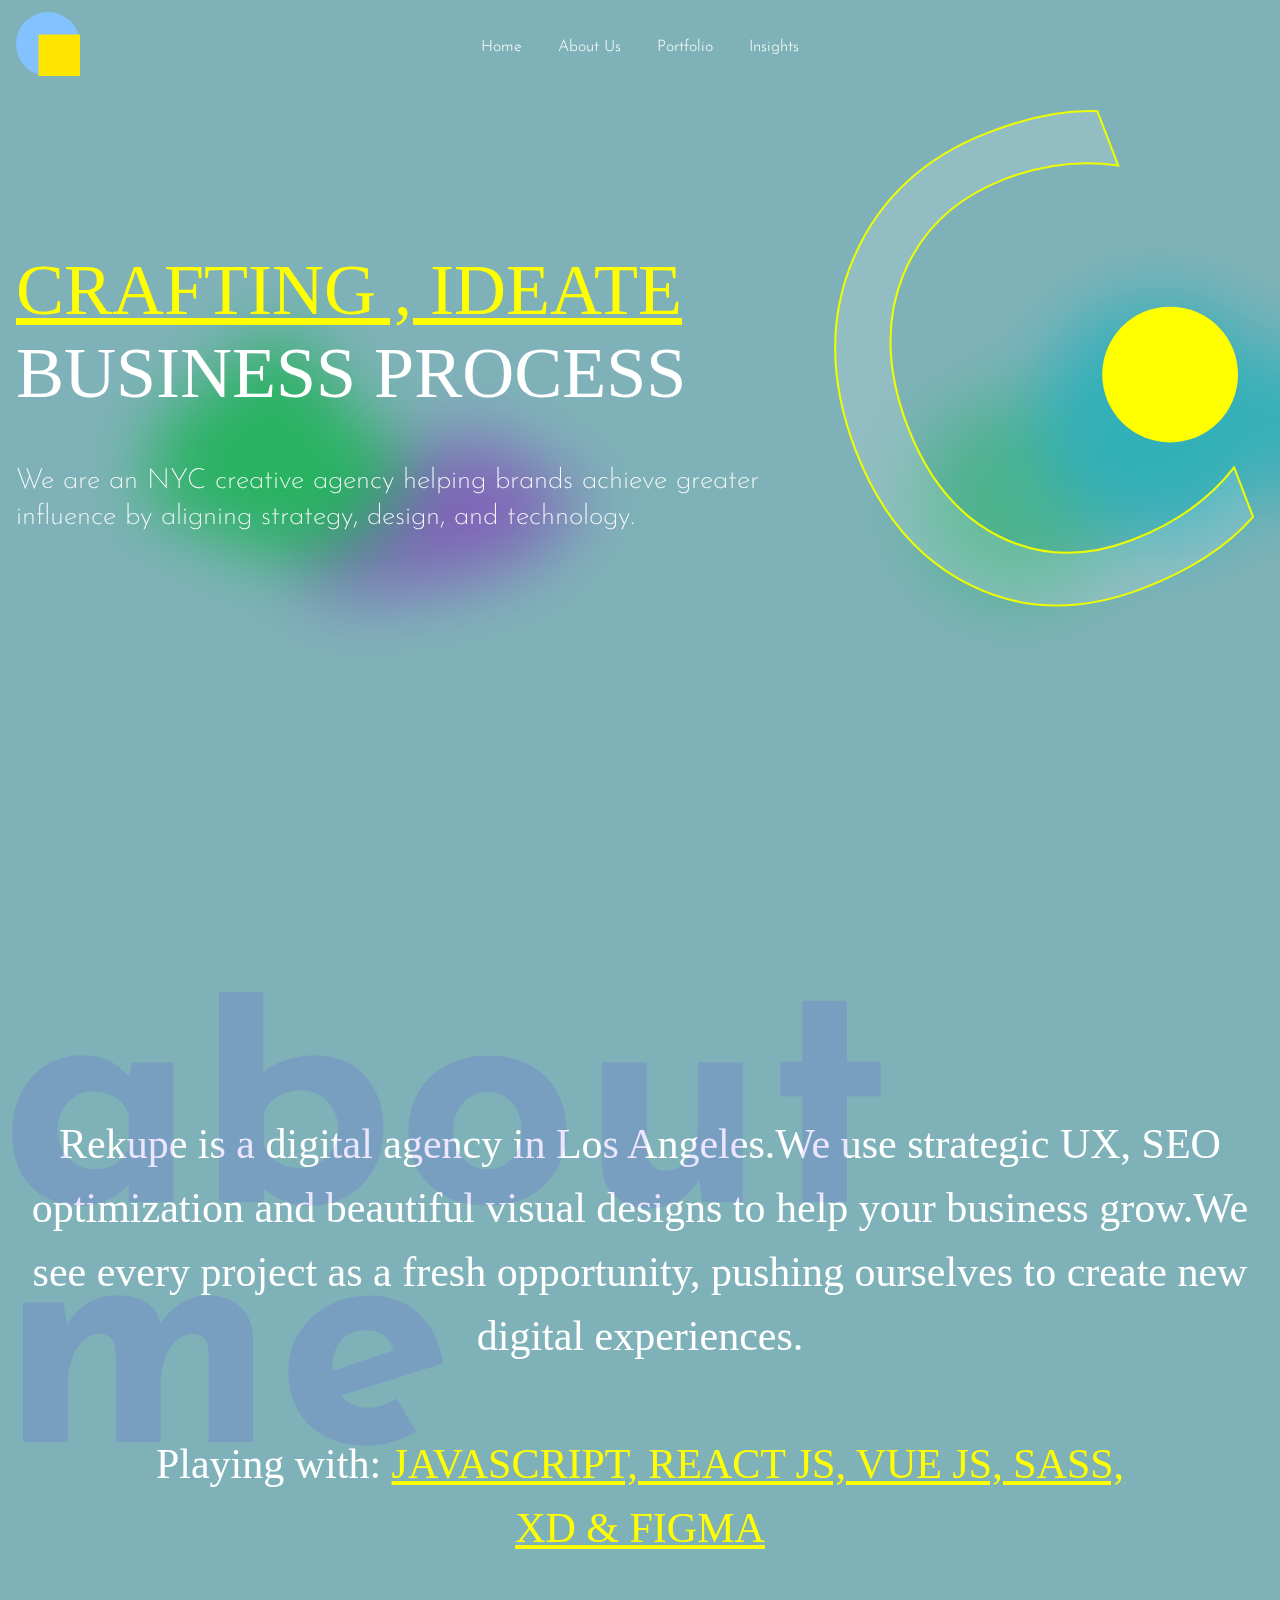
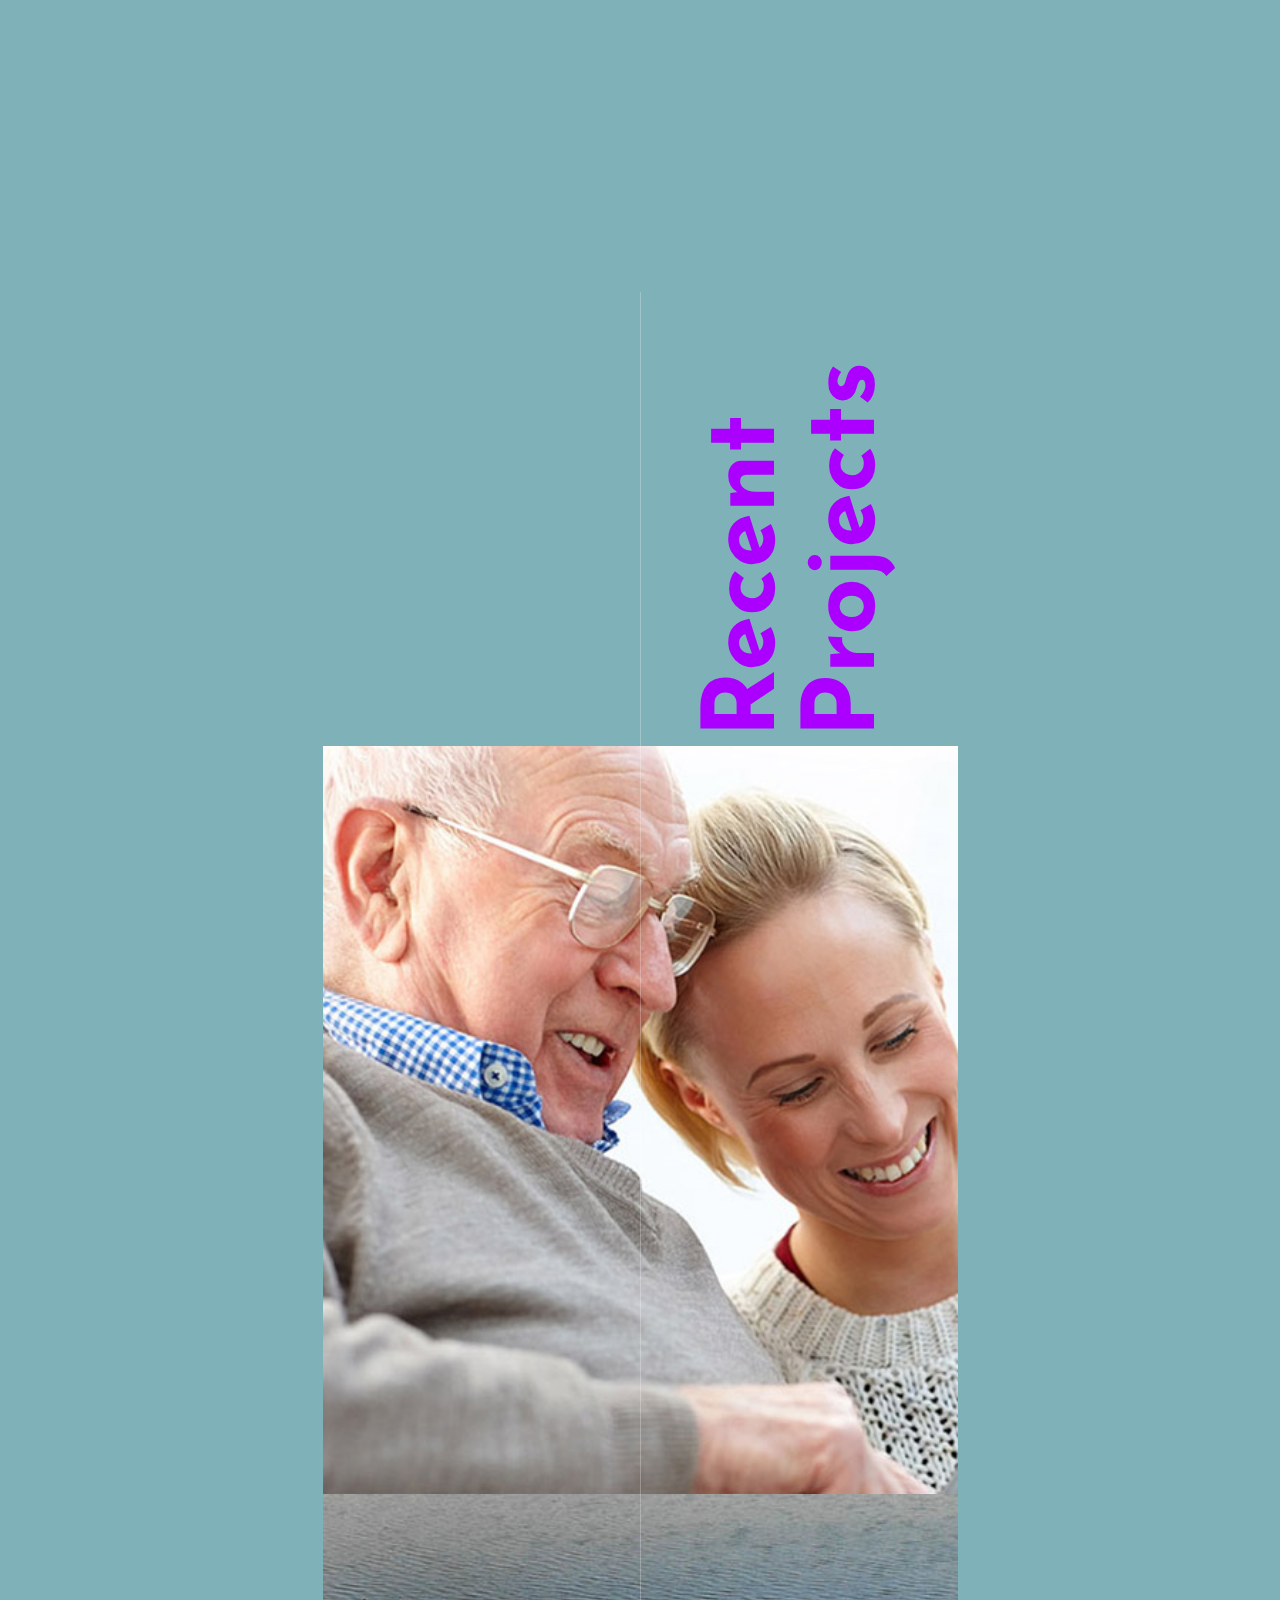
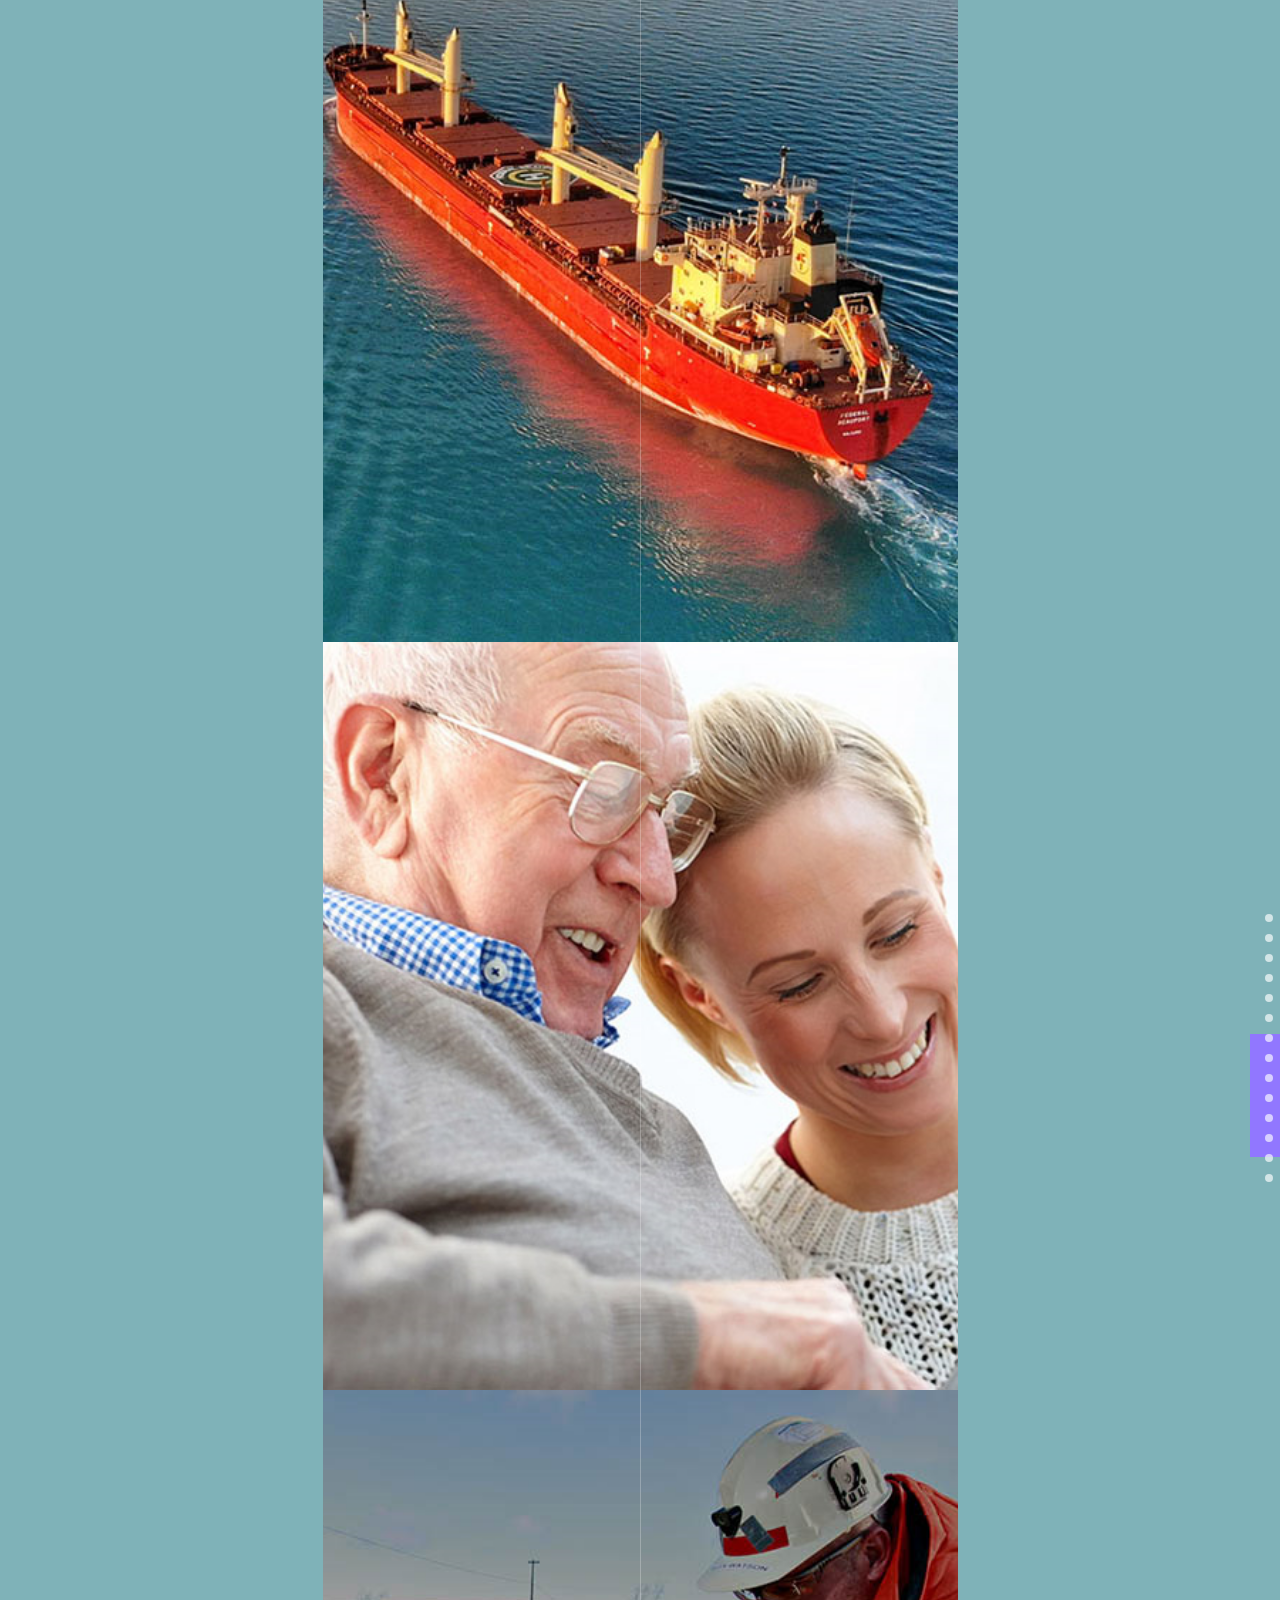
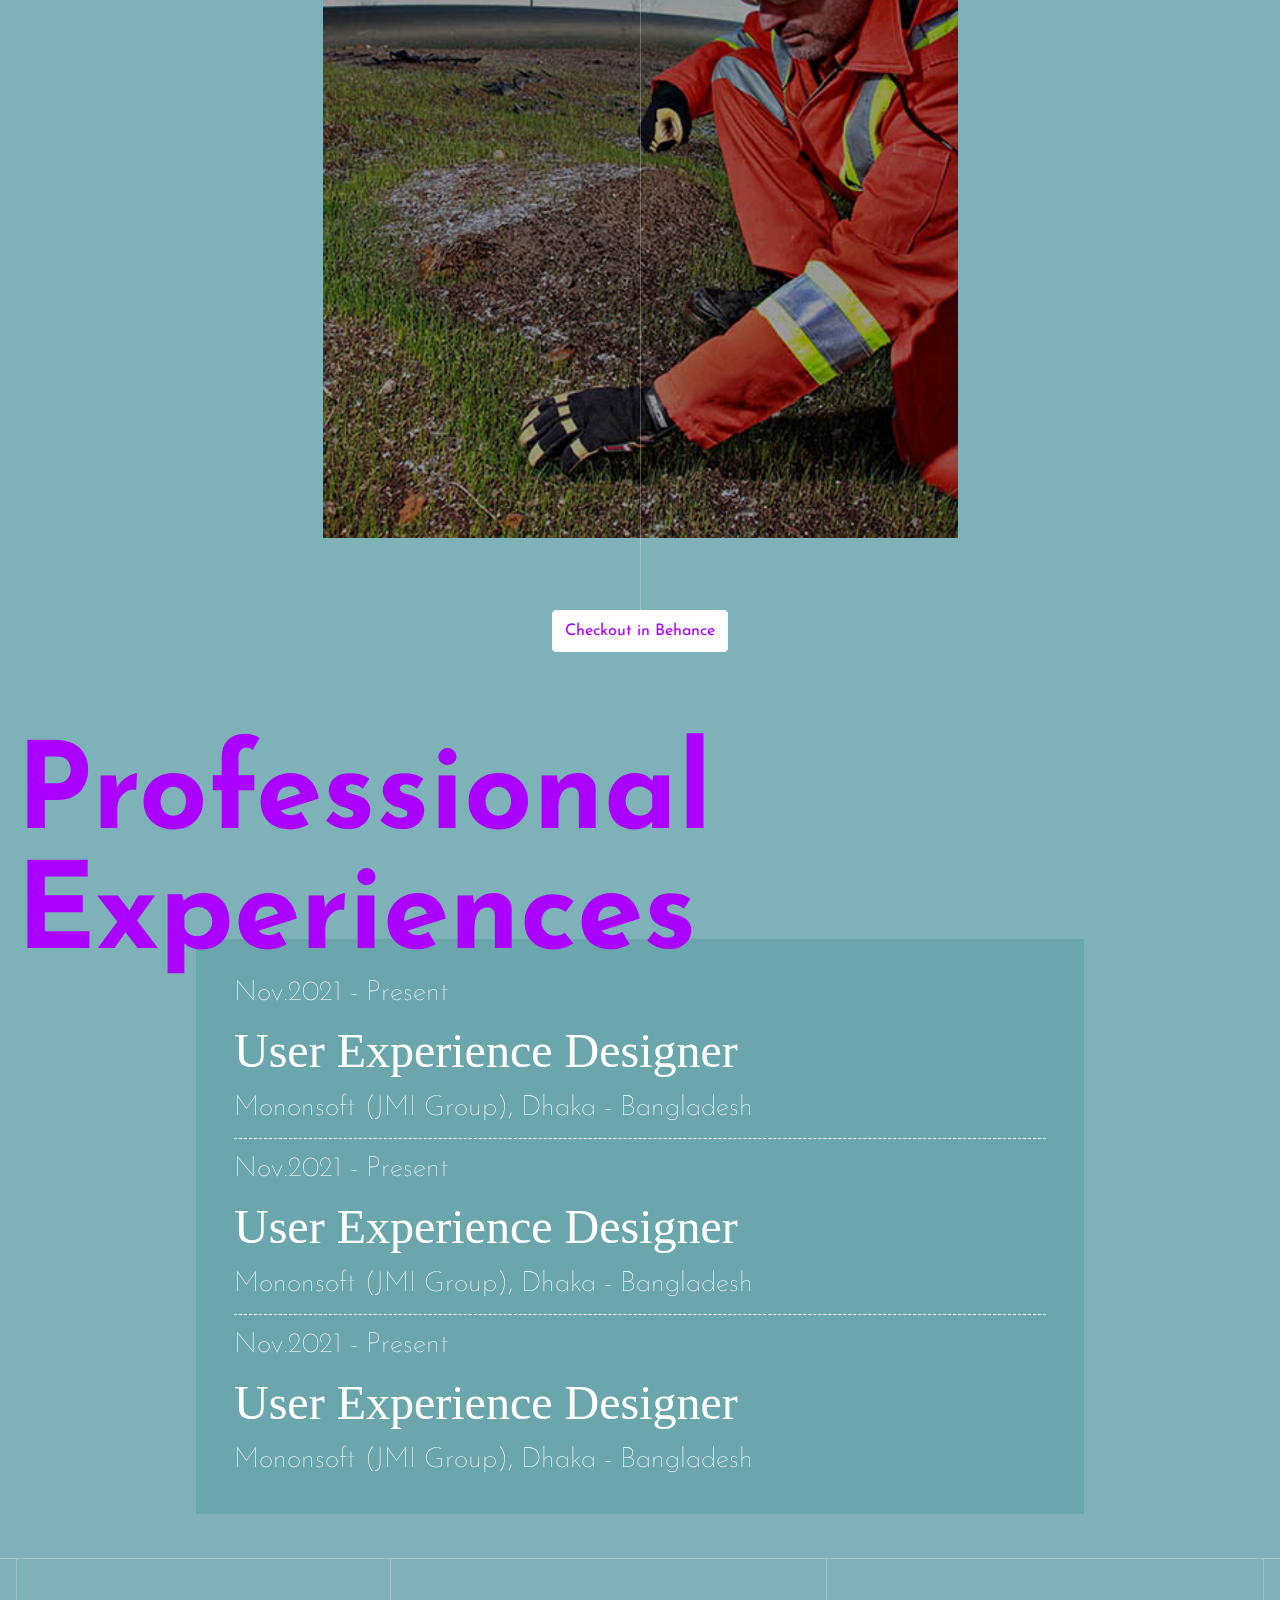
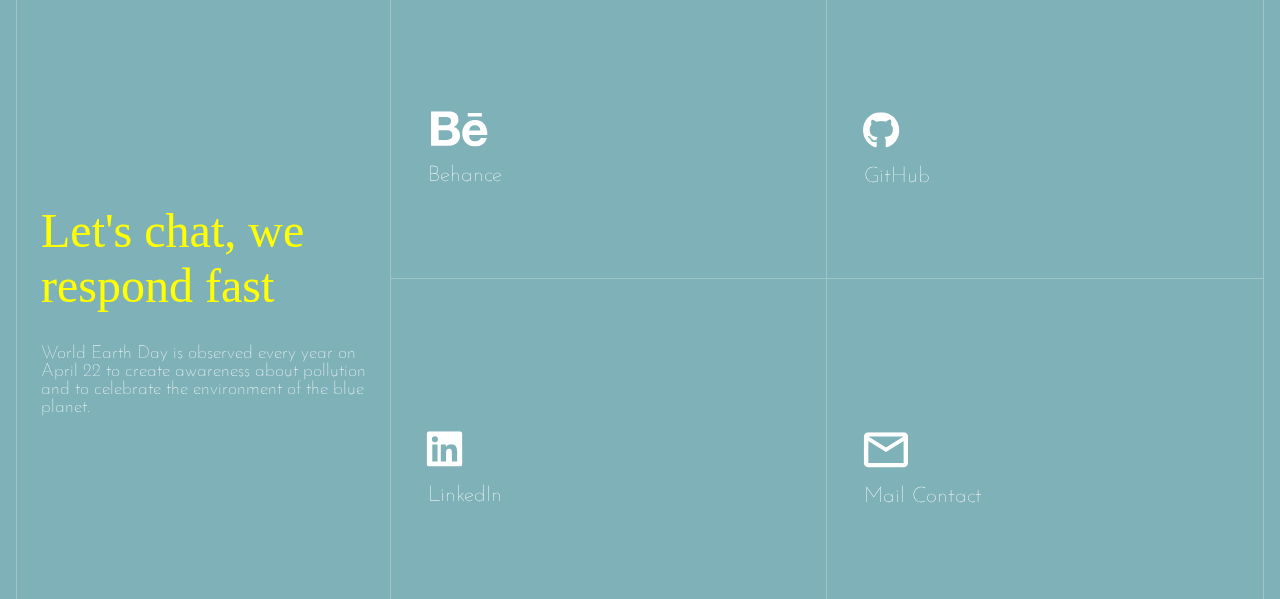
==== new/index.html @ 60dfea8b "rebuild" ====
<!DOCTYPE html>
<html lang="en">
<head>
    <title>I'm arif islam</title>
    <meta charset="utf-8">
    <meta http-equiv="X-UA-Compatible" content="IE=edge">
    <meta name="viewport" content="width=device-width, initial-scale=1, maximum-scale=5">
    <meta name="keywords" content="web design, frontend dev, web development, landing page, ui design, interaction design, sketch, ui/ux design">
    <meta name="description" content="Transforming idea from desing to client side coding for web, Designing user interface for web & mobile platforms...">
    <meta name="author" content="arif">
    <meta name="copyright" content="ariful islam">
    <meta name="robots" content="index, follow">
    <meta name="theme-color" content="#0180FF">
    <link rel="icon" href="images/resources/favicon.png" type="image/x-icon">
    <link rel="stylesheet" type="text/css" href="style.css">
    <meta property="og:image" content="images/resources/arif.webp" />
    <meta property="og:image:secure_url" content="images/resources/arif.webp" />
    <meta property="og:image:type" content="image/webp" />
    <meta property="og:image:width" content="420" />
    <meta property="og:image:height" content="280" />
    <meta property="og:image:alt" content="I'm Arif" />
</head>

<body onscroll="bluredObjects()">
    <main id="wrapper">
        <!-- Main navigation -->
        <nav class="main_nav">
            <div class="container">
                <div class="row_100">
                    <div class="col-20">
                        <div class="logo">
                            <svg xmlns="http://www.w3.org/2000/svg" height="64" viewBox="0 0 71 71">
                                <g id="Group_1" data-name="Group 1" transform="translate(-119 -50)">
                                  <circle id="Ellipse_2" data-name="Ellipse 2" cx="35.5" cy="35.5" r="35.5" transform="translate(119 50)" fill="#84c1ff"/>
                                  <rect id="Rectangle_2" data-name="Rectangle 2" width="46" height="46" transform="translate(144 75)" fill="#ffe600"/>
                                </g>
                            </svg>                              
                        </div>
                    </div>
                    <div class="col-60">
                        <ul class="nav_items">
                            <li><a href="#">Home</a></li>
                            <li><a href="#">About Us</a></li>
                            <li><a href="#">Portfolio</a></li>
                            <li><a href="#">Insights</a></li>
                        </ul>
                    </div>
                    <div class="col-20"></div>
                </div>
            </div>
        </nav>






        <!-- Main index header -->
        <header class="header" id="myHeader">
            <div class="container">
                <div class="row_100">
                    <div class="col-60">
                        <div class="header-content">
                            <div>
                                <h1 class="heading_text"> <span>Crafting , Ideate</span> Business Process</h1>
                                <p class="subheading_text">We are an NYC creative agency helping brands achieve greater influence by aligning strategy, design, and technology.</p>
                            </div>
                        </div>
                    </div>
                    <div class="col-40">
                        <svg xmlns="http://www.w3.org/2000/svg" width="100%" viewBox="0 0 731.701 844.434">
                            <g id="Group_6" data-name="Group 6" transform="translate(-1062.671 -117.348)">
                              <path id="Path_1" data-name="Path 1" d="M554.889-46.9Q479.254-6.938,366.515-6.938q-145.562,0-233.089-93.711T45.9-346.582q0-163.638,98.468-264.485T394.105-711.914q97.041,0,160.784,28.066V-598.7q-73.257-40.91-161.735-40.91-117.5,0-190.515,78.489T129.62-351.339q0,124.631,68.262,198.6t179.1,73.97q102.75,0,177.909-45.666Z" transform="translate(1276.886 982.769) rotate(-21)" fill="rgba(255,255,255,0.15)" stroke="#ef0" stroke-width="3"/>
                              <circle id="Ellipse_1" data-name="Ellipse 1" cx="99.5" cy="99.5" r="99.5" transform="translate(1557 432)" fill="#ff0"/>
                            </g>
                        </svg>                          
                    </div>
                </div>
            </div>             
        </header>






        <!-- About section -->
        <section class="about" id="aboutMe">
            <div class="container">
                <h1 class="about_heading">about <br> me</h1>
                <p class="about_me_typo">
                    Rekupe is a digital agency in Los Angeles.We use strategic UX, SEO optimization and beautiful visual designs to help your business grow.We see every project as a fresh opportunity, pushing ourselves to create new digital experiences. <br> <br>
                    <span>Playing with: <u>JAVASCRIPT, REACT JS, VUE JS, SASS, <br> XD &  FIGMA</u></span>
                </p>                
            </div>
        </section>






        <!-- Projects listing -->
        <section class="projects">
            <div class="container">
                <div class="projects_collage">
                    <div class="col-left">
                        <h1 class="project_title">Recent <br> Projects</h1>
                        <div class="item">
                            <a href="#">
                                <div class="cover">
                                    <h2>Lifeboats at New ocean</h2>
                                </div>
                                <img src="images/1.png" alt="#">
                            </a>
                        </div>
                        <div class="item">
                            <a href="#">
                                <div class="cover">
                                    <h2>Lifeboats at New ocean</h2>
                                </div>                                
                                <img src="images/2.png" alt="#">
                            </a>
                        </div>
                    </div>
                    <div class="col-right">
                        <div class="item">
                            <a href="#">
                                <div class="cover">
                                    <h2>Lifeboats at New ocean</h2>
                                </div>                                
                                <img src="images/1.png" alt="#">
                            </a>
                        </div>
                        <div class="item">
                            <a href="#">
                                <div class="cover">
                                    <h2>Lifeboats at New ocean</h2>
                                </div>                                
                                <img src="images/3.png" alt="#">
                            </a>
                        </div>                                                            
                    </div>

                    <!-- abstractions -->
                    <svg class="abstractions" xmlns="http://www.w3.org/2000/svg" xmlns:xlink="http://www.w3.org/1999/xlink" width="207" height="378" viewBox="0 0 207 378">
                        <defs>
                          <clipPath id="clip-path">
                            <rect width="171" height="274" fill="none"/>
                          </clipPath>
                        </defs>
                        <g id="Group_2" data-name="Group 2" transform="translate(-1551 -2468)">
                          <rect id="Rectangle_5" data-name="Rectangle 5" width="207" height="123" transform="translate(1551 2692)" fill="#9177ff"/>
                          <g id="Repeat_Grid_1" data-name="Repeat Grid 1" transform="translate(1566 2572)" opacity="0.65" clip-path="url(#clip-path)">
                            <g transform="translate(-112 -2288)">
                              <circle id="Ellipse_5" data-name="Ellipse 5" cx="4" cy="4" r="4" transform="translate(112 2288)" fill="#fff"/>
                            </g>
                            <g transform="translate(-92 -2288)">
                              <circle id="Ellipse_5-2" data-name="Ellipse 5" cx="4" cy="4" r="4" transform="translate(112 2288)" fill="#fff"/>
                            </g>
                            <g transform="translate(-72 -2288)">
                              <circle id="Ellipse_5-3" data-name="Ellipse 5" cx="4" cy="4" r="4" transform="translate(112 2288)" fill="#fff"/>
                            </g>
                            <g transform="translate(-52 -2288)">
                              <circle id="Ellipse_5-4" data-name="Ellipse 5" cx="4" cy="4" r="4" transform="translate(112 2288)" fill="#fff"/>
                            </g>
                            <g transform="translate(-32 -2288)">
                              <circle id="Ellipse_5-5" data-name="Ellipse 5" cx="4" cy="4" r="4" transform="translate(112 2288)" fill="#fff"/>
                            </g>
                            <g transform="translate(-12 -2288)">
                              <circle id="Ellipse_5-6" data-name="Ellipse 5" cx="4" cy="4" r="4" transform="translate(112 2288)" fill="#fff"/>
                            </g>
                            <g transform="translate(8 -2288)">
                              <circle id="Ellipse_5-7" data-name="Ellipse 5" cx="4" cy="4" r="4" transform="translate(112 2288)" fill="#fff"/>
                            </g>
                            <g transform="translate(28 -2288)">
                              <circle id="Ellipse_5-8" data-name="Ellipse 5" cx="4" cy="4" r="4" transform="translate(112 2288)" fill="#fff"/>
                            </g>
                            <g transform="translate(48 -2288)">
                              <circle id="Ellipse_5-9" data-name="Ellipse 5" cx="4" cy="4" r="4" transform="translate(112 2288)" fill="#fff"/>
                            </g>
                            <g transform="translate(-112 -2268)">
                              <circle id="Ellipse_5-10" data-name="Ellipse 5" cx="4" cy="4" r="4" transform="translate(112 2288)" fill="#fff"/>
                            </g>
                            <g transform="translate(-92 -2268)">
                              <circle id="Ellipse_5-11" data-name="Ellipse 5" cx="4" cy="4" r="4" transform="translate(112 2288)" fill="#fff"/>
                            </g>
                            <g transform="translate(-72 -2268)">
                              <circle id="Ellipse_5-12" data-name="Ellipse 5" cx="4" cy="4" r="4" transform="translate(112 2288)" fill="#fff"/>
                            </g>
                            <g transform="translate(-52 -2268)">
                              <circle id="Ellipse_5-13" data-name="Ellipse 5" cx="4" cy="4" r="4" transform="translate(112 2288)" fill="#fff"/>
                            </g>
                            <g transform="translate(-32 -2268)">
                              <circle id="Ellipse_5-14" data-name="Ellipse 5" cx="4" cy="4" r="4" transform="translate(112 2288)" fill="#fff"/>
                            </g>
                            <g transform="translate(-12 -2268)">
                              <circle id="Ellipse_5-15" data-name="Ellipse 5" cx="4" cy="4" r="4" transform="translate(112 2288)" fill="#fff"/>
                            </g>
                            <g transform="translate(8 -2268)">
                              <circle id="Ellipse_5-16" data-name="Ellipse 5" cx="4" cy="4" r="4" transform="translate(112 2288)" fill="#fff"/>
                            </g>
                            <g transform="translate(28 -2268)">
                              <circle id="Ellipse_5-17" data-name="Ellipse 5" cx="4" cy="4" r="4" transform="translate(112 2288)" fill="#fff"/>
                            </g>
                            <g transform="translate(48 -2268)">
                              <circle id="Ellipse_5-18" data-name="Ellipse 5" cx="4" cy="4" r="4" transform="translate(112 2288)" fill="#fff"/>
                            </g>
                            <g transform="translate(-112 -2248)">
                              <circle id="Ellipse_5-19" data-name="Ellipse 5" cx="4" cy="4" r="4" transform="translate(112 2288)" fill="#fff"/>
                            </g>
                            <g transform="translate(-92 -2248)">
                              <circle id="Ellipse_5-20" data-name="Ellipse 5" cx="4" cy="4" r="4" transform="translate(112 2288)" fill="#fff"/>
                            </g>
                            <g transform="translate(-72 -2248)">
                              <circle id="Ellipse_5-21" data-name="Ellipse 5" cx="4" cy="4" r="4" transform="translate(112 2288)" fill="#fff"/>
                            </g>
                            <g transform="translate(-52 -2248)">
                              <circle id="Ellipse_5-22" data-name="Ellipse 5" cx="4" cy="4" r="4" transform="translate(112 2288)" fill="#fff"/>
                            </g>
                            <g transform="translate(-32 -2248)">
                              <circle id="Ellipse_5-23" data-name="Ellipse 5" cx="4" cy="4" r="4" transform="translate(112 2288)" fill="#fff"/>
                            </g>
                            <g transform="translate(-12 -2248)">
                              <circle id="Ellipse_5-24" data-name="Ellipse 5" cx="4" cy="4" r="4" transform="translate(112 2288)" fill="#fff"/>
                            </g>
                            <g transform="translate(8 -2248)">
                              <circle id="Ellipse_5-25" data-name="Ellipse 5" cx="4" cy="4" r="4" transform="translate(112 2288)" fill="#fff"/>
                            </g>
                            <g transform="translate(28 -2248)">
                              <circle id="Ellipse_5-26" data-name="Ellipse 5" cx="4" cy="4" r="4" transform="translate(112 2288)" fill="#fff"/>
                            </g>
                            <g transform="translate(48 -2248)">
                              <circle id="Ellipse_5-27" data-name="Ellipse 5" cx="4" cy="4" r="4" transform="translate(112 2288)" fill="#fff"/>
                            </g>
                            <g transform="translate(-112 -2228)">
                              <circle id="Ellipse_5-28" data-name="Ellipse 5" cx="4" cy="4" r="4" transform="translate(112 2288)" fill="#fff"/>
                            </g>
                            <g transform="translate(-92 -2228)">
                              <circle id="Ellipse_5-29" data-name="Ellipse 5" cx="4" cy="4" r="4" transform="translate(112 2288)" fill="#fff"/>
                            </g>
                            <g transform="translate(-72 -2228)">
                              <circle id="Ellipse_5-30" data-name="Ellipse 5" cx="4" cy="4" r="4" transform="translate(112 2288)" fill="#fff"/>
                            </g>
                            <g transform="translate(-52 -2228)">
                              <circle id="Ellipse_5-31" data-name="Ellipse 5" cx="4" cy="4" r="4" transform="translate(112 2288)" fill="#fff"/>
                            </g>
                            <g transform="translate(-32 -2228)">
                              <circle id="Ellipse_5-32" data-name="Ellipse 5" cx="4" cy="4" r="4" transform="translate(112 2288)" fill="#fff"/>
                            </g>
                            <g transform="translate(-12 -2228)">
                              <circle id="Ellipse_5-33" data-name="Ellipse 5" cx="4" cy="4" r="4" transform="translate(112 2288)" fill="#fff"/>
                            </g>
                            <g transform="translate(8 -2228)">
                              <circle id="Ellipse_5-34" data-name="Ellipse 5" cx="4" cy="4" r="4" transform="translate(112 2288)" fill="#fff"/>
                            </g>
                            <g transform="translate(28 -2228)">
                              <circle id="Ellipse_5-35" data-name="Ellipse 5" cx="4" cy="4" r="4" transform="translate(112 2288)" fill="#fff"/>
                            </g>
                            <g transform="translate(48 -2228)">
                              <circle id="Ellipse_5-36" data-name="Ellipse 5" cx="4" cy="4" r="4" transform="translate(112 2288)" fill="#fff"/>
                            </g>
                            <g transform="translate(-112 -2208)">
                              <circle id="Ellipse_5-37" data-name="Ellipse 5" cx="4" cy="4" r="4" transform="translate(112 2288)" fill="#fff"/>
                            </g>
                            <g transform="translate(-92 -2208)">
                              <circle id="Ellipse_5-38" data-name="Ellipse 5" cx="4" cy="4" r="4" transform="translate(112 2288)" fill="#fff"/>
                            </g>
                            <g transform="translate(-72 -2208)">
                              <circle id="Ellipse_5-39" data-name="Ellipse 5" cx="4" cy="4" r="4" transform="translate(112 2288)" fill="#fff"/>
                            </g>
                            <g transform="translate(-52 -2208)">
                              <circle id="Ellipse_5-40" data-name="Ellipse 5" cx="4" cy="4" r="4" transform="translate(112 2288)" fill="#fff"/>
                            </g>
                            <g transform="translate(-32 -2208)">
                              <circle id="Ellipse_5-41" data-name="Ellipse 5" cx="4" cy="4" r="4" transform="translate(112 2288)" fill="#fff"/>
                            </g>
                            <g transform="translate(-12 -2208)">
                              <circle id="Ellipse_5-42" data-name="Ellipse 5" cx="4" cy="4" r="4" transform="translate(112 2288)" fill="#fff"/>
                            </g>
                            <g transform="translate(8 -2208)">
                              <circle id="Ellipse_5-43" data-name="Ellipse 5" cx="4" cy="4" r="4" transform="translate(112 2288)" fill="#fff"/>
                            </g>
                            <g transform="translate(28 -2208)">
                              <circle id="Ellipse_5-44" data-name="Ellipse 5" cx="4" cy="4" r="4" transform="translate(112 2288)" fill="#fff"/>
                            </g>
                            <g transform="translate(48 -2208)">
                              <circle id="Ellipse_5-45" data-name="Ellipse 5" cx="4" cy="4" r="4" transform="translate(112 2288)" fill="#fff"/>
                            </g>
                            <g transform="translate(-112 -2188)">
                              <circle id="Ellipse_5-46" data-name="Ellipse 5" cx="4" cy="4" r="4" transform="translate(112 2288)" fill="#fff"/>
                            </g>
                            <g transform="translate(-92 -2188)">
                              <circle id="Ellipse_5-47" data-name="Ellipse 5" cx="4" cy="4" r="4" transform="translate(112 2288)" fill="#fff"/>
                            </g>
                            <g transform="translate(-72 -2188)">
                              <circle id="Ellipse_5-48" data-name="Ellipse 5" cx="4" cy="4" r="4" transform="translate(112 2288)" fill="#fff"/>
                            </g>
                            <g transform="translate(-52 -2188)">
                              <circle id="Ellipse_5-49" data-name="Ellipse 5" cx="4" cy="4" r="4" transform="translate(112 2288)" fill="#fff"/>
                            </g>
                            <g transform="translate(-32 -2188)">
                              <circle id="Ellipse_5-50" data-name="Ellipse 5" cx="4" cy="4" r="4" transform="translate(112 2288)" fill="#fff"/>
                            </g>
                            <g transform="translate(-12 -2188)">
                              <circle id="Ellipse_5-51" data-name="Ellipse 5" cx="4" cy="4" r="4" transform="translate(112 2288)" fill="#fff"/>
                            </g>
                            <g transform="translate(8 -2188)">
                              <circle id="Ellipse_5-52" data-name="Ellipse 5" cx="4" cy="4" r="4" transform="translate(112 2288)" fill="#fff"/>
                            </g>
                            <g transform="translate(28 -2188)">
                              <circle id="Ellipse_5-53" data-name="Ellipse 5" cx="4" cy="4" r="4" transform="translate(112 2288)" fill="#fff"/>
                            </g>
                            <g transform="translate(48 -2188)">
                              <circle id="Ellipse_5-54" data-name="Ellipse 5" cx="4" cy="4" r="4" transform="translate(112 2288)" fill="#fff"/>
                            </g>
                            <g transform="translate(-112 -2168)">
                              <circle id="Ellipse_5-55" data-name="Ellipse 5" cx="4" cy="4" r="4" transform="translate(112 2288)" fill="#fff"/>
                            </g>
                            <g transform="translate(-92 -2168)">
                              <circle id="Ellipse_5-56" data-name="Ellipse 5" cx="4" cy="4" r="4" transform="translate(112 2288)" fill="#fff"/>
                            </g>
                            <g transform="translate(-72 -2168)">
                              <circle id="Ellipse_5-57" data-name="Ellipse 5" cx="4" cy="4" r="4" transform="translate(112 2288)" fill="#fff"/>
                            </g>
                            <g transform="translate(-52 -2168)">
                              <circle id="Ellipse_5-58" data-name="Ellipse 5" cx="4" cy="4" r="4" transform="translate(112 2288)" fill="#fff"/>
                            </g>
                            <g transform="translate(-32 -2168)">
                              <circle id="Ellipse_5-59" data-name="Ellipse 5" cx="4" cy="4" r="4" transform="translate(112 2288)" fill="#fff"/>
                            </g>
                            <g transform="translate(-12 -2168)">
                              <circle id="Ellipse_5-60" data-name="Ellipse 5" cx="4" cy="4" r="4" transform="translate(112 2288)" fill="#fff"/>
                            </g>
                            <g transform="translate(8 -2168)">
                              <circle id="Ellipse_5-61" data-name="Ellipse 5" cx="4" cy="4" r="4" transform="translate(112 2288)" fill="#fff"/>
                            </g>
                            <g transform="translate(28 -2168)">
                              <circle id="Ellipse_5-62" data-name="Ellipse 5" cx="4" cy="4" r="4" transform="translate(112 2288)" fill="#fff"/>
                            </g>
                            <g transform="translate(48 -2168)">
                              <circle id="Ellipse_5-63" data-name="Ellipse 5" cx="4" cy="4" r="4" transform="translate(112 2288)" fill="#fff"/>
                            </g>
                            <g transform="translate(-112 -2148)">
                              <circle id="Ellipse_5-64" data-name="Ellipse 5" cx="4" cy="4" r="4" transform="translate(112 2288)" fill="#fff"/>
                            </g>
                            <g transform="translate(-92 -2148)">
                              <circle id="Ellipse_5-65" data-name="Ellipse 5" cx="4" cy="4" r="4" transform="translate(112 2288)" fill="#fff"/>
                            </g>
                            <g transform="translate(-72 -2148)">
                              <circle id="Ellipse_5-66" data-name="Ellipse 5" cx="4" cy="4" r="4" transform="translate(112 2288)" fill="#fff"/>
                            </g>
                            <g transform="translate(-52 -2148)">
                              <circle id="Ellipse_5-67" data-name="Ellipse 5" cx="4" cy="4" r="4" transform="translate(112 2288)" fill="#fff"/>
                            </g>
                            <g transform="translate(-32 -2148)">
                              <circle id="Ellipse_5-68" data-name="Ellipse 5" cx="4" cy="4" r="4" transform="translate(112 2288)" fill="#fff"/>
                            </g>
                            <g transform="translate(-12 -2148)">
                              <circle id="Ellipse_5-69" data-name="Ellipse 5" cx="4" cy="4" r="4" transform="translate(112 2288)" fill="#fff"/>
                            </g>
                            <g transform="translate(8 -2148)">
                              <circle id="Ellipse_5-70" data-name="Ellipse 5" cx="4" cy="4" r="4" transform="translate(112 2288)" fill="#fff"/>
                            </g>
                            <g transform="translate(28 -2148)">
                              <circle id="Ellipse_5-71" data-name="Ellipse 5" cx="4" cy="4" r="4" transform="translate(112 2288)" fill="#fff"/>
                            </g>
                            <g transform="translate(48 -2148)">
                              <circle id="Ellipse_5-72" data-name="Ellipse 5" cx="4" cy="4" r="4" transform="translate(112 2288)" fill="#fff"/>
                            </g>
                            <g transform="translate(-112 -2128)">
                              <circle id="Ellipse_5-73" data-name="Ellipse 5" cx="4" cy="4" r="4" transform="translate(112 2288)" fill="#fff"/>
                            </g>
                            <g transform="translate(-92 -2128)">
                              <circle id="Ellipse_5-74" data-name="Ellipse 5" cx="4" cy="4" r="4" transform="translate(112 2288)" fill="#fff"/>
                            </g>
                            <g transform="translate(-72 -2128)">
                              <circle id="Ellipse_5-75" data-name="Ellipse 5" cx="4" cy="4" r="4" transform="translate(112 2288)" fill="#fff"/>
                            </g>
                            <g transform="translate(-52 -2128)">
                              <circle id="Ellipse_5-76" data-name="Ellipse 5" cx="4" cy="4" r="4" transform="translate(112 2288)" fill="#fff"/>
                            </g>
                            <g transform="translate(-32 -2128)">
                              <circle id="Ellipse_5-77" data-name="Ellipse 5" cx="4" cy="4" r="4" transform="translate(112 2288)" fill="#fff"/>
                            </g>
                            <g transform="translate(-12 -2128)">
                              <circle id="Ellipse_5-78" data-name="Ellipse 5" cx="4" cy="4" r="4" transform="translate(112 2288)" fill="#fff"/>
                            </g>
                            <g transform="translate(8 -2128)">
                              <circle id="Ellipse_5-79" data-name="Ellipse 5" cx="4" cy="4" r="4" transform="translate(112 2288)" fill="#fff"/>
                            </g>
                            <g transform="translate(28 -2128)">
                              <circle id="Ellipse_5-80" data-name="Ellipse 5" cx="4" cy="4" r="4" transform="translate(112 2288)" fill="#fff"/>
                            </g>
                            <g transform="translate(48 -2128)">
                              <circle id="Ellipse_5-81" data-name="Ellipse 5" cx="4" cy="4" r="4" transform="translate(112 2288)" fill="#fff"/>
                            </g>
                            <g transform="translate(-112 -2108)">
                              <circle id="Ellipse_5-82" data-name="Ellipse 5" cx="4" cy="4" r="4" transform="translate(112 2288)" fill="#fff"/>
                            </g>
                            <g transform="translate(-92 -2108)">
                              <circle id="Ellipse_5-83" data-name="Ellipse 5" cx="4" cy="4" r="4" transform="translate(112 2288)" fill="#fff"/>
                            </g>
                            <g transform="translate(-72 -2108)">
                              <circle id="Ellipse_5-84" data-name="Ellipse 5" cx="4" cy="4" r="4" transform="translate(112 2288)" fill="#fff"/>
                            </g>
                            <g transform="translate(-52 -2108)">
                              <circle id="Ellipse_5-85" data-name="Ellipse 5" cx="4" cy="4" r="4" transform="translate(112 2288)" fill="#fff"/>
                            </g>
                            <g transform="translate(-32 -2108)">
                              <circle id="Ellipse_5-86" data-name="Ellipse 5" cx="4" cy="4" r="4" transform="translate(112 2288)" fill="#fff"/>
                            </g>
                            <g transform="translate(-12 -2108)">
                              <circle id="Ellipse_5-87" data-name="Ellipse 5" cx="4" cy="4" r="4" transform="translate(112 2288)" fill="#fff"/>
                            </g>
                            <g transform="translate(8 -2108)">
                              <circle id="Ellipse_5-88" data-name="Ellipse 5" cx="4" cy="4" r="4" transform="translate(112 2288)" fill="#fff"/>
                            </g>
                            <g transform="translate(28 -2108)">
                              <circle id="Ellipse_5-89" data-name="Ellipse 5" cx="4" cy="4" r="4" transform="translate(112 2288)" fill="#fff"/>
                            </g>
                            <g transform="translate(48 -2108)">
                              <circle id="Ellipse_5-90" data-name="Ellipse 5" cx="4" cy="4" r="4" transform="translate(112 2288)" fill="#fff"/>
                            </g>
                            <g transform="translate(-112 -2088)">
                              <circle id="Ellipse_5-91" data-name="Ellipse 5" cx="4" cy="4" r="4" transform="translate(112 2288)" fill="#fff"/>
                            </g>
                            <g transform="translate(-92 -2088)">
                              <circle id="Ellipse_5-92" data-name="Ellipse 5" cx="4" cy="4" r="4" transform="translate(112 2288)" fill="#fff"/>
                            </g>
                            <g transform="translate(-72 -2088)">
                              <circle id="Ellipse_5-93" data-name="Ellipse 5" cx="4" cy="4" r="4" transform="translate(112 2288)" fill="#fff"/>
                            </g>
                            <g transform="translate(-52 -2088)">
                              <circle id="Ellipse_5-94" data-name="Ellipse 5" cx="4" cy="4" r="4" transform="translate(112 2288)" fill="#fff"/>
                            </g>
                            <g transform="translate(-32 -2088)">
                              <circle id="Ellipse_5-95" data-name="Ellipse 5" cx="4" cy="4" r="4" transform="translate(112 2288)" fill="#fff"/>
                            </g>
                            <g transform="translate(-12 -2088)">
                              <circle id="Ellipse_5-96" data-name="Ellipse 5" cx="4" cy="4" r="4" transform="translate(112 2288)" fill="#fff"/>
                            </g>
                            <g transform="translate(8 -2088)">
                              <circle id="Ellipse_5-97" data-name="Ellipse 5" cx="4" cy="4" r="4" transform="translate(112 2288)" fill="#fff"/>
                            </g>
                            <g transform="translate(28 -2088)">
                              <circle id="Ellipse_5-98" data-name="Ellipse 5" cx="4" cy="4" r="4" transform="translate(112 2288)" fill="#fff"/>
                            </g>
                            <g transform="translate(48 -2088)">
                              <circle id="Ellipse_5-99" data-name="Ellipse 5" cx="4" cy="4" r="4" transform="translate(112 2288)" fill="#fff"/>
                            </g>
                            <g transform="translate(-112 -2068)">
                              <circle id="Ellipse_5-100" data-name="Ellipse 5" cx="4" cy="4" r="4" transform="translate(112 2288)" fill="#fff"/>
                            </g>
                            <g transform="translate(-92 -2068)">
                              <circle id="Ellipse_5-101" data-name="Ellipse 5" cx="4" cy="4" r="4" transform="translate(112 2288)" fill="#fff"/>
                            </g>
                            <g transform="translate(-72 -2068)">
                              <circle id="Ellipse_5-102" data-name="Ellipse 5" cx="4" cy="4" r="4" transform="translate(112 2288)" fill="#fff"/>
                            </g>
                            <g transform="translate(-52 -2068)">
                              <circle id="Ellipse_5-103" data-name="Ellipse 5" cx="4" cy="4" r="4" transform="translate(112 2288)" fill="#fff"/>
                            </g>
                            <g transform="translate(-32 -2068)">
                              <circle id="Ellipse_5-104" data-name="Ellipse 5" cx="4" cy="4" r="4" transform="translate(112 2288)" fill="#fff"/>
                            </g>
                            <g transform="translate(-12 -2068)">
                              <circle id="Ellipse_5-105" data-name="Ellipse 5" cx="4" cy="4" r="4" transform="translate(112 2288)" fill="#fff"/>
                            </g>
                            <g transform="translate(8 -2068)">
                              <circle id="Ellipse_5-106" data-name="Ellipse 5" cx="4" cy="4" r="4" transform="translate(112 2288)" fill="#fff"/>
                            </g>
                            <g transform="translate(28 -2068)">
                              <circle id="Ellipse_5-107" data-name="Ellipse 5" cx="4" cy="4" r="4" transform="translate(112 2288)" fill="#fff"/>
                            </g>
                            <g transform="translate(48 -2068)">
                              <circle id="Ellipse_5-108" data-name="Ellipse 5" cx="4" cy="4" r="4" transform="translate(112 2288)" fill="#fff"/>
                            </g>
                            <g transform="translate(-112 -2048)">
                              <circle id="Ellipse_5-109" data-name="Ellipse 5" cx="4" cy="4" r="4" transform="translate(112 2288)" fill="#fff"/>
                            </g>
                            <g transform="translate(-92 -2048)">
                              <circle id="Ellipse_5-110" data-name="Ellipse 5" cx="4" cy="4" r="4" transform="translate(112 2288)" fill="#fff"/>
                            </g>
                            <g transform="translate(-72 -2048)">
                              <circle id="Ellipse_5-111" data-name="Ellipse 5" cx="4" cy="4" r="4" transform="translate(112 2288)" fill="#fff"/>
                            </g>
                            <g transform="translate(-52 -2048)">
                              <circle id="Ellipse_5-112" data-name="Ellipse 5" cx="4" cy="4" r="4" transform="translate(112 2288)" fill="#fff"/>
                            </g>
                            <g transform="translate(-32 -2048)">
                              <circle id="Ellipse_5-113" data-name="Ellipse 5" cx="4" cy="4" r="4" transform="translate(112 2288)" fill="#fff"/>
                            </g>
                            <g transform="translate(-12 -2048)">
                              <circle id="Ellipse_5-114" data-name="Ellipse 5" cx="4" cy="4" r="4" transform="translate(112 2288)" fill="#fff"/>
                            </g>
                            <g transform="translate(8 -2048)">
                              <circle id="Ellipse_5-115" data-name="Ellipse 5" cx="4" cy="4" r="4" transform="translate(112 2288)" fill="#fff"/>
                            </g>
                            <g transform="translate(28 -2048)">
                              <circle id="Ellipse_5-116" data-name="Ellipse 5" cx="4" cy="4" r="4" transform="translate(112 2288)" fill="#fff"/>
                            </g>
                            <g transform="translate(48 -2048)">
                              <circle id="Ellipse_5-117" data-name="Ellipse 5" cx="4" cy="4" r="4" transform="translate(112 2288)" fill="#fff"/>
                            </g>
                            <g transform="translate(-112 -2028)">
                              <circle id="Ellipse_5-118" data-name="Ellipse 5" cx="4" cy="4" r="4" transform="translate(112 2288)" fill="#fff"/>
                            </g>
                            <g transform="translate(-92 -2028)">
                              <circle id="Ellipse_5-119" data-name="Ellipse 5" cx="4" cy="4" r="4" transform="translate(112 2288)" fill="#fff"/>
                            </g>
                            <g transform="translate(-72 -2028)">
                              <circle id="Ellipse_5-120" data-name="Ellipse 5" cx="4" cy="4" r="4" transform="translate(112 2288)" fill="#fff"/>
                            </g>
                            <g transform="translate(-52 -2028)">
                              <circle id="Ellipse_5-121" data-name="Ellipse 5" cx="4" cy="4" r="4" transform="translate(112 2288)" fill="#fff"/>
                            </g>
                            <g transform="translate(-32 -2028)">
                              <circle id="Ellipse_5-122" data-name="Ellipse 5" cx="4" cy="4" r="4" transform="translate(112 2288)" fill="#fff"/>
                            </g>
                            <g transform="translate(-12 -2028)">
                              <circle id="Ellipse_5-123" data-name="Ellipse 5" cx="4" cy="4" r="4" transform="translate(112 2288)" fill="#fff"/>
                            </g>
                            <g transform="translate(8 -2028)">
                              <circle id="Ellipse_5-124" data-name="Ellipse 5" cx="4" cy="4" r="4" transform="translate(112 2288)" fill="#fff"/>
                            </g>
                            <g transform="translate(28 -2028)">
                              <circle id="Ellipse_5-125" data-name="Ellipse 5" cx="4" cy="4" r="4" transform="translate(112 2288)" fill="#fff"/>
                            </g>
                            <g transform="translate(48 -2028)">
                              <circle id="Ellipse_5-126" data-name="Ellipse 5" cx="4" cy="4" r="4" transform="translate(112 2288)" fill="#fff"/>
                            </g>
                          </g>
                          <rect id="Rectangle_4" data-name="Rectangle 4" width="55" height="312" transform="translate(1641 2468)" fill="#0f2"/>
                        </g>
                      </svg>
                      

                    <a class="external_button" href="#">Checkout in Behance</a>
                </div>
            </div>
        </section>




        <!-- Experiences -->
        <section class="work_experiences">
            <div class="container">
                <h1 class="project_title">Professional <br> Experiences</h1>
                <div class="experience_card">
                    <div class="item">
                        <p>Nov.2021 - Present</p>
                        <h3>User Experience Designer</h3>
                        <p>Mononsoft (JMI Group), Dhaka - Bangladesh</p>
                    </div>
                    <div class="item">
                      <p>Nov.2021 - Present</p>
                      <h3>User Experience Designer</h3>
                      <p>Mononsoft (JMI Group), Dhaka - Bangladesh</p>
                  </div>
                  <div class="item">
                    <p>Nov.2021 - Present</p>
                    <h3>User Experience Designer</h3>
                    <p>Mononsoft (JMI Group), Dhaka - Bangladesh</p>
                </div>
                </div>
            </div>
        </section>


        <!-- Main footer -->


        <footer class="main_footer">
            <div class="container">
                <div class="row_100">
                    <div class="col-30">
                        <div class="content">
                            <div>
                                <h1>Let's chat, we respond fast</h1>
                                <p>World Earth Day is observed every year on April 22 to create awareness about pollution and to celebrate the environment of the blue planet. </p>
                            </div>
                        </div>
                    </div>
                    <div class="col-70">
                        <div class="social-content">
                            <div class="nav"> 
                                <a class="abc" href="#">
                                    <svg xmlns="http://www.w3.org/2000/svg" width="80.282" height="50.33" viewBox="0 0 80.282 50.33">
                                        <path id="Icon_awesome-behance" data-name="Icon awesome-behance" d="M32.336,27.853c4.432-2.119,6.746-5.324,6.746-10.314C39.082,7.7,31.751,5.3,23.29,5.3H0V54.7H23.945c8.976,0,17.408-4.307,17.408-14.342,0-6.2-2.941-10.788-9.018-12.5ZM10.858,13.734H21.046c3.917,0,7.443,1.1,7.443,5.645,0,4.2-2.746,5.882-6.621,5.882H10.858V13.734Zm11.61,32.573H10.858V32.7H22.691c4.781,0,7.805,1.993,7.805,7.053,0,4.99-3.61,6.551-8.028,6.551ZM72.435,12.758H52.407V7.894H72.435v4.864Zm7.847,24.573c0-10.579-6.188-19.4-17.408-19.4-10.9,0-18.3,8.2-18.3,18.928,0,11.136,7.011,18.774,18.3,18.774,8.544,0,14.077-3.847,16.739-12.028H70.944c-.934,3.052-4.781,4.669-7.763,4.669-5.756,0-8.781-3.373-8.781-9.1H80.2C80.241,38.585,80.282,37.958,80.282,37.331ZM54.414,32.982c.321-4.7,3.443-7.638,8.154-7.638,4.934,0,7.415,2.9,7.833,7.638Z" transform="translate(0 -5.302)" fill="#fff"/>
                                    </svg>                                      
                                    <span>Behance</span>
                                </a> 
                            </div>
                            <div class="nav"> 
                                <a href="#">
                                    <svg xmlns="http://www.w3.org/2000/svg" width="51.619" height="50.33" viewBox="0 0 51.619 50.33">
                                        <path id="Icon_awesome-github" data-name="Icon awesome-github" d="M17.265,41.088c0,.208-.239.375-.541.375-.343.031-.583-.135-.583-.375,0-.208.239-.375.541-.375C16.995,40.682,17.265,40.848,17.265,41.088Zm-3.237-.468c-.073.208.135.448.448.51a.488.488,0,0,0,.645-.208c.062-.208-.135-.448-.448-.541A.534.534,0,0,0,14.029,40.619Zm4.6-.177c-.3.073-.51.271-.479.51.031.208.3.343.614.271s.51-.271.479-.479S18.931,40.411,18.629,40.443ZM25.477.563C11.042.563,0,11.521,0,25.956A26.092,26.092,0,0,0,17.64,50.85c1.332.239,1.8-.583,1.8-1.259,0-.645-.031-4.2-.031-6.39,0,0-7.285,1.561-8.815-3.1,0,0-1.186-3.028-2.893-3.809,0,0-2.383-1.634.167-1.6a5.493,5.493,0,0,1,4.017,2.685c2.279,4.017,6.1,2.862,7.587,2.175a5.784,5.784,0,0,1,1.665-3.507C15.319,35.4,9.45,34.552,9.45,24.54a7.887,7.887,0,0,1,2.456-6.13,9.833,9.833,0,0,1,.271-7.066c2.175-.676,7.181,2.81,7.181,2.81a24.586,24.586,0,0,1,13.071,0s5.006-3.5,7.181-2.81a9.828,9.828,0,0,1,.271,7.066c1.665,1.842,2.685,3.278,2.685,6.13,0,10.043-6.13,10.844-11.947,11.5a6.155,6.155,0,0,1,1.769,4.829c0,3.507-.031,7.847-.031,8.7,0,.676.479,1.5,1.8,1.259A25.851,25.851,0,0,0,51.619,25.956C51.619,11.521,39.911.563,25.477.563ZM10.116,36.457c-.135.1-.1.343.073.541.167.167.406.239.541.1.135-.1.1-.343-.073-.541C10.49,36.394,10.251,36.321,10.116,36.457Zm-1.124-.843c-.073.135.031.3.239.406a.31.31,0,0,0,.448-.073c.073-.135-.031-.3-.239-.406C9.231,35.478,9.065,35.51,8.992,35.614Zm3.372,3.7c-.167.135-.1.448.135.645.239.239.541.271.676.1.135-.135.073-.448-.135-.645C12.811,39.183,12.5,39.152,12.364,39.319Zm-1.186-1.53c-.167.1-.167.375,0,.614s.448.343.583.239a.475.475,0,0,0,0-.645C11.614,37.758,11.344,37.653,11.177,37.789Z" transform="translate(0 -0.563)" fill="#fff"/>
                                    </svg>   
                                    <span>GitHub</span>                                   
                                </a> 
                            </div>
                            <div class="nav"> 
                                <a href="#">
                                    <svg xmlns="http://www.w3.org/2000/svg" width="50.33" height="50.33" viewBox="0 0 50.33 50.33">
                                        <path id="Icon_awesome-linkedin" data-name="Icon awesome-linkedin" d="M46.735,2.25H3.584A3.61,3.61,0,0,0,0,5.879V48.951A3.61,3.61,0,0,0,3.584,52.58H46.735a3.62,3.62,0,0,0,3.595-3.629V5.879A3.62,3.62,0,0,0,46.735,2.25ZM15.211,45.39H7.752V21.371h7.471V45.39Zm-3.73-27.3a4.325,4.325,0,1,1,4.325-4.325,4.327,4.327,0,0,1-4.325,4.325Zm31.692,27.3h-7.46V33.706c0-2.786-.056-6.37-3.876-6.37-3.887,0-4.482,3.033-4.482,6.168V45.39H19.9V21.371h7.156v3.28h.1a7.857,7.857,0,0,1,7.066-3.876c7.549,0,8.954,4.977,8.954,11.448Z" transform="translate(0 -2.25)" fill="#fff"/>
                                    </svg>                                      
                                    <span>LinkedIn</span>
                                </a> 
                            </div>
                            <div class="nav">
                                <a href="#">
                                    <svg xmlns="http://www.w3.org/2000/svg" width="61.456" height="49.165" viewBox="0 0 61.456 49.165">
                                        <path id="Icon_material-mail-outline" data-name="Icon material-mail-outline" d="M58.311,6H9.146a6.137,6.137,0,0,0-6.115,6.146L3,49.019a6.164,6.164,0,0,0,6.146,6.146H58.311a6.164,6.164,0,0,0,6.146-6.146V12.146A6.164,6.164,0,0,0,58.311,6Zm0,43.019H9.146V18.291L33.728,33.655,58.311,18.291ZM33.728,27.51,9.146,12.146H58.311Z" transform="translate(-3 -6)" fill="#fff"/>
                                    </svg>    
                                    <span>Mail Contact</span>                                
                                </a>
                            </div>
                        </div>
                    </div>
                </div>
            </div>
        </footer>
    </main>

    <div class="section_el" id="bluredObjects">
        <svg class="header_el" viewBox="0 0 780.987 501.865">
            <g id="Group_4" data-name="Group 4" transform="translate(-187.013 -171.635)" opacity="0.75">
              <path id="Path_2" data-name="Path 2" d="M873.826,1105.58c-1.181,14.172-51.853,31-51.853,31s7.086,134.633,31.887,136.995,197.225-1.181,223.207-9.448,157.878-33.028,162.6-57.829,89.811-88.679,80.363-85.136-130.408-61.3-149.3-89.639-255.447,28.6-255.447,28.6Z" transform="matrix(0.999, -0.035, 0.035, 0.999, -396.431, -579.363)" fill="#ff2eff"/>
              <path id="Path_3" data-name="Path 3" d="M900.455,986.583c-1.308,15.7-78.481,149.114-78.481,149.114s7.848,149.115,35.317,151.731,218.44-1.308,247.216-10.464,107.258-68.017,112.49-95.486,26.16-146.5,15.7-142.574-224.318-71.153-245.247-102.545-86.991,29.3-86.991,29.3Z" transform="translate(-13.521 -1016.207) rotate(25)" fill="#16ff16"/>
            </g>
        </svg>     
        
        <svg class="about_el" viewBox="0 0 666 549">
            <g id="Group_3" data-name="Group 3" transform="translate(-621 -1139)">
              <circle id="Ellipse_3" data-name="Ellipse 3" cx="186.5" cy="186.5" r="186.5" transform="translate(621 1315)" fill="#9affa7"/>
              <circle id="Ellipse_4" data-name="Ellipse 4" cx="222" cy="222" r="222" transform="translate(843 1139)" fill="#64faff"/>
            </g>
        </svg>          
    </div>


    <script>
        function bluredObjects() {
            var headerPosition = document.getElementById("myHeader").getBoundingClientRect().bottom;
            // var aboutMePosition = document.getElementById("aboutMe").getBoundingClientRect().bottom;
            if(headerPosition > 800 ){
                let blurObjects = document.getElementById("bluredObjects");
                blurObjects.querySelector('.about_el').style.display="none";
                blurObjects.querySelector('.header_el').style.display="block";
            }
        }
    </script>
</body>
</html>
---- new/style.css ----
@import url("https://fonts.googleapis.com/css2?family=Josefin+Sans:wght@200;300;400;600&display=swap");
/* width */
::-webkit-scrollbar {
  width: 4px;
  background-color: rgba(0, 102, 114, 0.5);
  border-left: 1px solid #FFFF00;
}

::-webkit-scrollbar-track {
  box-shadow: inset 0 0 5px transparent;
}

::-webkit-scrollbar-thumb {
  background: #AB00FF;
}

body {
  padding: 0;
  margin: 0;
}
body #wrapper {
  background-color: rgba(0, 102, 114, 0.5);
  min-height: 100vh;
  position: relative;
  z-index: 1;
  backdrop-filter: blur(35px);
}
body #wrapper .container {
  width: 100%;
  max-width: 1600px;
  padding-left: 16px;
  padding-right: 16px;
  box-sizing: border-box;
  overflow: hidden;
  margin: 0 auto;
}
body #wrapper .container .row_100 {
  width: 100%;
  height: auto;
  overflow: hidden;
  box-sizing: border-box;
  display: flex;
}
body #wrapper .container .row_100 .col-10 {
  max-width: 10%;
}
body #wrapper .container .row_100 .col-20 {
  max-width: 20%;
}
body #wrapper .container .row_100 .col-30 {
  max-width: 30%;
}
body #wrapper .container .row_100 .col-40 {
  max-width: 40%;
}
body #wrapper .container .row_100 .col-50 {
  max-width: 50%;
}
body #wrapper .container .row_100 .col-60 {
  max-width: 60%;
}
body #wrapper .container .row_100 .col-70 {
  max-width: 70%;
}
body #wrapper .container .row_100 .col-80 {
  max-width: 80%;
}
body #wrapper .container .row_100 .col-90 {
  max-width: 90%;
}
body #wrapper .container .row_100 .col-100 {
  max-width: 100%;
}
body #wrapper .container .row_100 .col-10, body #wrapper .container .row_100 .col-20, body #wrapper .container .row_100 .col-30, body #wrapper .container .row_100 .col-40, body #wrapper .container .row_100 .col-50, body #wrapper .container .row_100 .col-60, body #wrapper .container .row_100 .col-70, body #wrapper .container .row_100 .col-80, body #wrapper .container .row_100 .col-90, body #wrapper .container .row_100 .col-100 {
  padding: 0;
  box-sizing: border-box;
  overflow: hidden;
  width: 100%;
}
body #wrapper section {
  height: auto;
  min-height: 100vh;
}
body #wrapper nav.main_nav {
  width: 100%;
  padding: 12px 0;
}
body #wrapper nav.main_nav .logo {
  overflow: hidden;
}
body #wrapper nav.main_nav .nav_items {
  padding: 0;
  margin: 0;
  height: 100%;
  display: flex;
  align-items: center;
  justify-content: center;
}
body #wrapper nav.main_nav .nav_items li {
  display: inline-block;
  margin: 0 12px;
}
body #wrapper nav.main_nav .nav_items li a {
  color: white;
  position: relative;
  text-decoration: none;
  padding: 3px 6px;
  font-size: 16px;
  font-weight: 300;
  font-family: "Josefin Sans", sans-serif;
}
body #wrapper nav.main_nav .nav_items li a::after {
  position: absolute;
  content: "";
  left: 0;
  bottom: -3px;
  height: 1px;
  width: 0;
  border-radius: 8px;
  background-image: linear-gradient(to right, #FFFF00, #00FF22);
  transition: ease 0.3s;
  opacity: 0.5;
}
body #wrapper nav.main_nav .nav_items li a:hover {
  color: #00FF22;
}
body #wrapper nav.main_nav .nav_items li a:hover::after {
  width: 100%;
}
body #wrapper .header {
  position: relative;
  min-height: 100vh;
  display: flex;
}
body #wrapper .header .header-content {
  width: 100%;
  height: 100%;
  display: flex;
  align-items: center;
}
body #wrapper .header .header-content .heading_text {
  font-size: 72px;
  font-family: inherit;
  font-weight: lighter;
  color: white;
  text-transform: uppercase;
}
body #wrapper .header .header-content .heading_text span {
  color: #FFFF00;
  text-decoration: underline;
  display: block;
}
body #wrapper .header .header-content .subheading_text {
  font-family: "Josefin Sans", sans-serif;
  font-size: 28px;
  font-weight: 200;
  color: white;
  line-height: 36px;
}
body #wrapper .about {
  min-height: 100vh;
}
body #wrapper .about .container {
  position: relative;
}
body #wrapper .about .container .about_heading {
  font-size: 320px;
  font-family: "Josefin Sans", sans-serif;
  font-weight: bold;
  line-height: 240px;
  color: rgba(62, 3, 255, 0.1);
  left: 0;
  position: absolute;
  top: 0;
  margin-top: 10px;
}
body #wrapper .about .about_me_typo {
  font-family: inherit;
  font-size: 42px;
  color: white;
  line-height: 64px;
  font-weight: lighter;
  text-align: center;
  max-width: 1260px;
  margin: 120px auto;
}
body #wrapper .about .about_me_typo span u {
  color: #FFFF00;
}
body #wrapper .projects {
  min-height: 100vh;
  overflow: visible;
}
body #wrapper .projects .project_title {
  color: #AB00FF;
  font-family: "Josefin Sans", sans-serif;
  font-size: 100px;
  font-weight: bold;
  transform: rotate(270deg);
  line-height: inherit;
  margin-left: 50%;
}
body #wrapper .projects .projects_collage {
  display: flex;
  flex-wrap: wrap;
  justify-content: center;
  max-width: 1280px;
  padding: 120px 0;
  margin: 0 auto;
  position: relative;
}
body #wrapper .projects .projects_collage::after {
  position: absolute;
  content: "";
  left: 50%;
  width: 1px;
  background-color: rgba(255, 255, 255, 0.25);
  height: 120%;
  bottom: 12px;
  z-index: 9;
}
body #wrapper .projects .projects_collage .item {
  background-color: red;
  box-sizing: border-box;
  overflow: hidden;
}
body #wrapper .projects .projects_collage .item img {
  display: block;
  object-fit: cover;
  object-position: center;
}
body #wrapper .projects .projects_collage .item a {
  display: block;
  position: relative;
}
body #wrapper .projects .projects_collage .item a .cover {
  position: absolute;
  left: 0;
  top: 0;
  right: 0;
  bottom: 0;
  box-sizing: border-box;
  padding: 5%;
  backdrop-filter: blur(100px);
  margin-top: 25%;
  opacity: 0;
  transition: ease 0.25s;
}
body #wrapper .projects .projects_collage .item a .cover h2 {
  position: absolute;
  bottom: 32px;
  font-size: 48px;
  color: #FFFF00;
  font-weight: lighter;
  display: none;
}
body #wrapper .projects .projects_collage .item a:hover .cover {
  margin-top: 0;
  opacity: 1;
}
body #wrapper .projects .projects_collage .item a:hover .cover h2 {
  display: block;
}
body #wrapper .projects .projects_collage .external_button {
  position: absolute;
  display: block;
  color: #AB00FF;
  font-family: "Josefin Sans", sans-serif;
  border: 1px solid white;
  background-color: white;
  z-index: 9;
  font-size: 16px;
  text-align: center;
  bottom: 6px;
  padding: 12px;
  border-radius: 4px;
  text-decoration: none;
}
body #wrapper .projects .projects_collage .external_button::after {
  position: absolute;
  content: "";
  left: 0px;
  right: 0px;
  top: 0px;
  bottom: 0px;
  border: 1px solid white;
  border-radius: 4px;
  transition: ease 0.3s;
  opacity: 0;
}
body #wrapper .projects .projects_collage .external_button:hover::after {
  left: -4px;
  right: -4px;
  top: -4px;
  bottom: -4px;
  opacity: 0.5;
}
body #wrapper .projects .projects_collage .abstractions {
  position: absolute;
  left: 100%;
  bottom: 30%;
  margin-left: -14px;
  z-index: -1;
}
body #wrapper .work_experiences {
  position: relative;
}
body #wrapper .work_experiences .project_title {
  font-size: 120px;
  font-family: "Josefin Sans", sans-serif;
  color: #AB00FF;
}
body #wrapper .work_experiences .experience_card {
  background-color: rgba(0, 102, 114, 0.15);
  max-width: 840px;
  padding: 12px;
  margin: 0 auto;
  position: static;
  margin-top: -120px;
  padding: 24px;
}
body #wrapper .work_experiences .experience_card .item {
  color: white;
  border-bottom: 1px dashed #fff;
  margin: 14px;
}
body #wrapper .work_experiences .experience_card .item:nth-last-child(1) {
  border-bottom: none;
}
body #wrapper .work_experiences .experience_card .item p {
  font-family: "Josefin Sans", sans-serif;
  font-size: 28px;
  font-weight: lighter;
  margin: 16px 0;
}
body #wrapper .work_experiences .experience_card .item h3 {
  font-family: inherit;
  font-size: 48px;
  font-weight: normal;
  margin: 16px 0;
}
body #wrapper .main_footer {
  border-top: 1px solid rgba(255, 255, 255, 0.25);
}
body #wrapper .main_footer .content {
  height: 100%;
  border-left: 1px solid rgba(255, 255, 255, 0.25);
  display: flex;
  padding: 24px;
  align-items: center;
}
body #wrapper .main_footer .content h1 {
  bottom: 32px;
  font-size: 48px;
  color: #FFFF00;
  font-weight: lighter;
}
body #wrapper .main_footer .content p {
  font-size: 18px;
  color: #fff;
  font-family: "Josefin Sans", sans-serif;
  font-weight: lighter;
}
body #wrapper .main_footer .social-content {
  border-left: 1px solid rgba(255, 255, 255, 0.25);
  border-right: 1px solid rgba(255, 255, 255, 0.25);
  height: 100%;
  display: flex;
  flex-wrap: wrap;
}
body #wrapper .main_footer .social-content .nav {
  width: 50%;
  height: 320px;
  border: 1px solid rgba(255, 255, 255, 0.25);
  box-sizing: border-box;
  padding: 1px;
}
body #wrapper .main_footer .social-content .nav:nth-child(1) {
  border-left: 0;
  border-top: 0;
}
body #wrapper .main_footer .social-content .nav:nth-child(1) a:hover svg > path {
  fill: #1100FF !important;
}
body #wrapper .main_footer .social-content .nav:nth-child(2) {
  border-left: 0;
  border-top: 0;
  border-right: 0;
}
body #wrapper .main_footer .social-content .nav:nth-child(3) {
  border-left: 0;
  border-top: 0;
  border-bottom: 0;
}
body #wrapper .main_footer .social-content .nav:nth-child(4) {
  border-left: 0;
  border-right: 0;
  border-top: 0;
  border-bottom: 0;
}
body #wrapper .main_footer .social-content .nav a {
  display: block;
  width: 100%;
  height: 100%;
  padding: 24px;
  box-sizing: border-box;
  transform: scale(0.98);
  transition: ease 0.3s;
  padding-top: 35%;
  font-size: 22px;
  font-family: "Josefin Sans", sans-serif;
  text-decoration: none;
  color: #fff;
  font-weight: lighter;
}
body #wrapper .main_footer .social-content .nav a svg {
  height: 36px;
}
body #wrapper .main_footer .social-content .nav a span {
  display: block;
  padding-left: 8px;
  margin-top: 12px;
}
body #wrapper .main_footer .social-content .nav a:hover {
  transform: scale(1);
  background-color: rgba(255, 255, 255, 0.5);
}
body #wrapper .main_footer .social-content .nav a:hover span {
  color: #000000;
}
body .section_el {
  position: fixed;
  left: 0;
  top: 0;
  width: 100%;
  height: 100vh;
  display: flex;
  align-items: center;
  z-index: -1;
}
body .section_el .header_el {
  height: 480px;
  margin-left: 10%;
}
body .section_el .about_el {
  height: 480px;
  margin-left: 25%;
}

/*# sourceMappingURL=style.css.map */
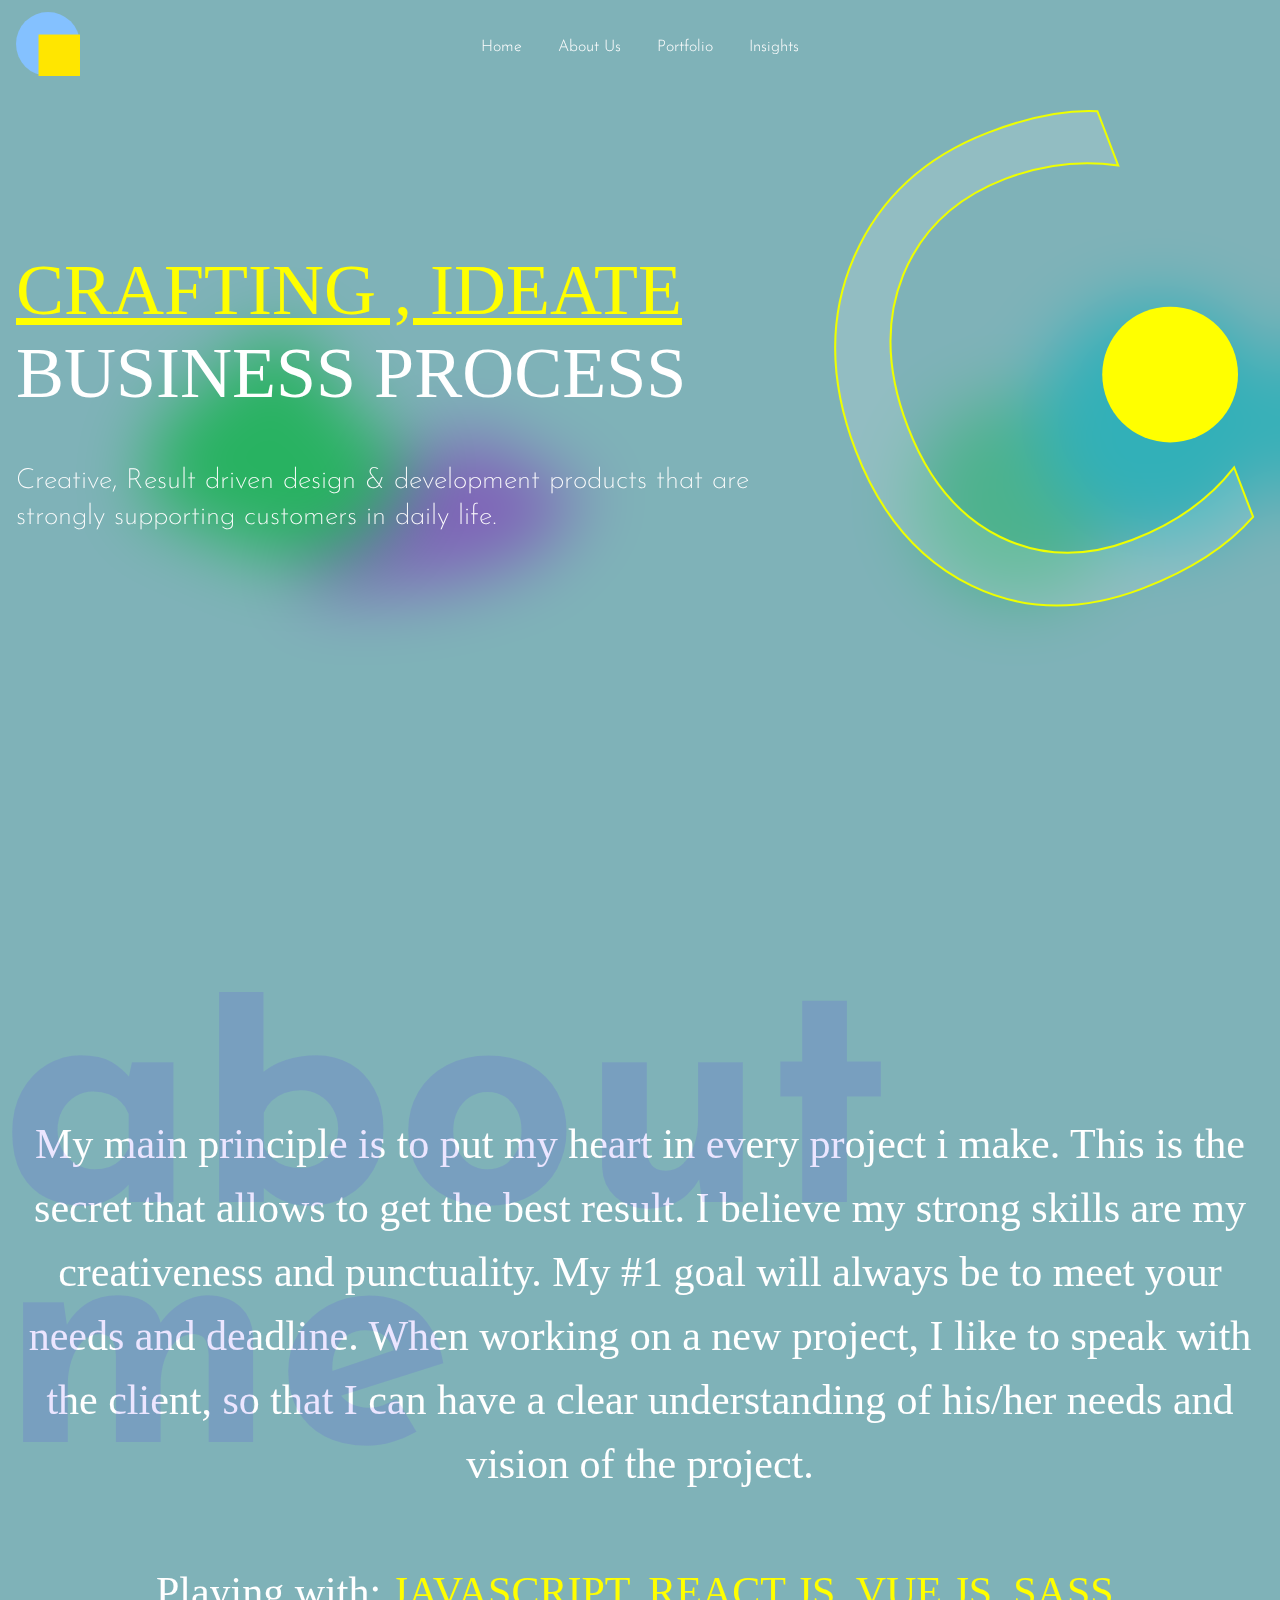
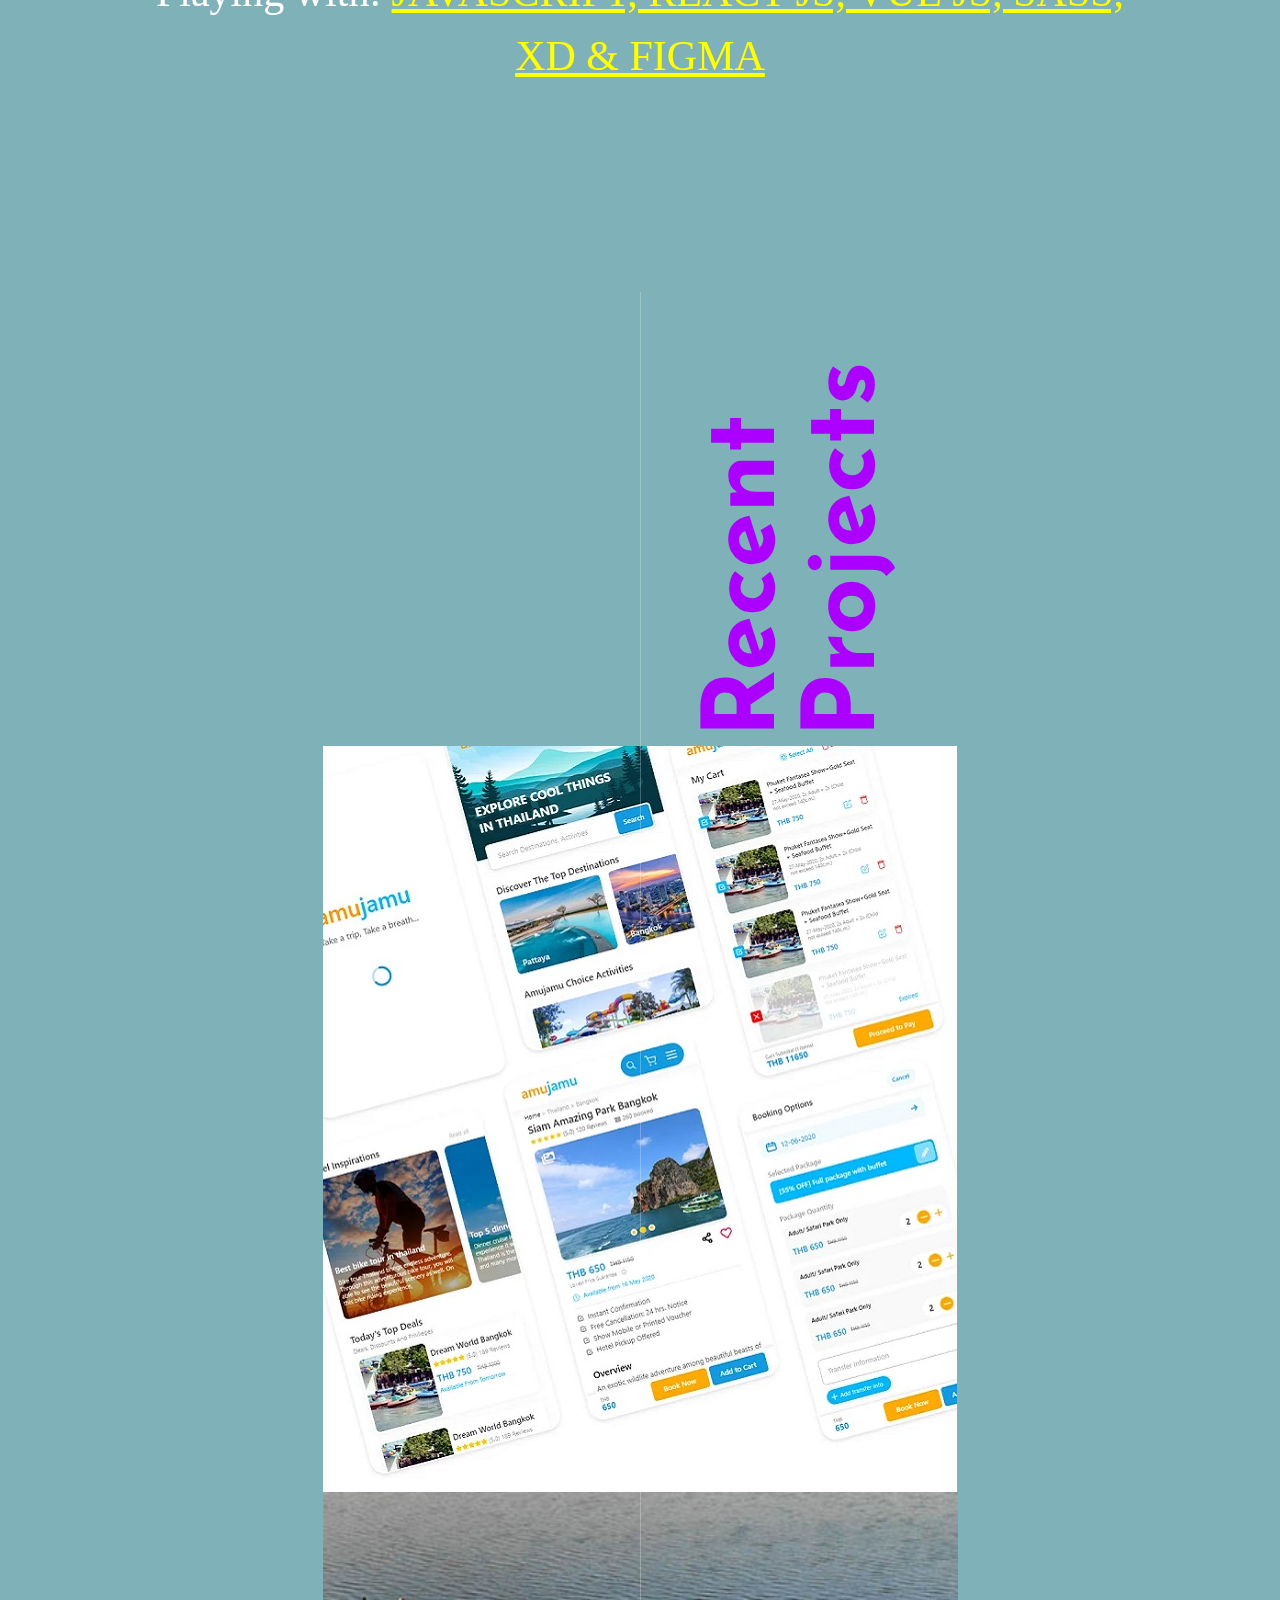
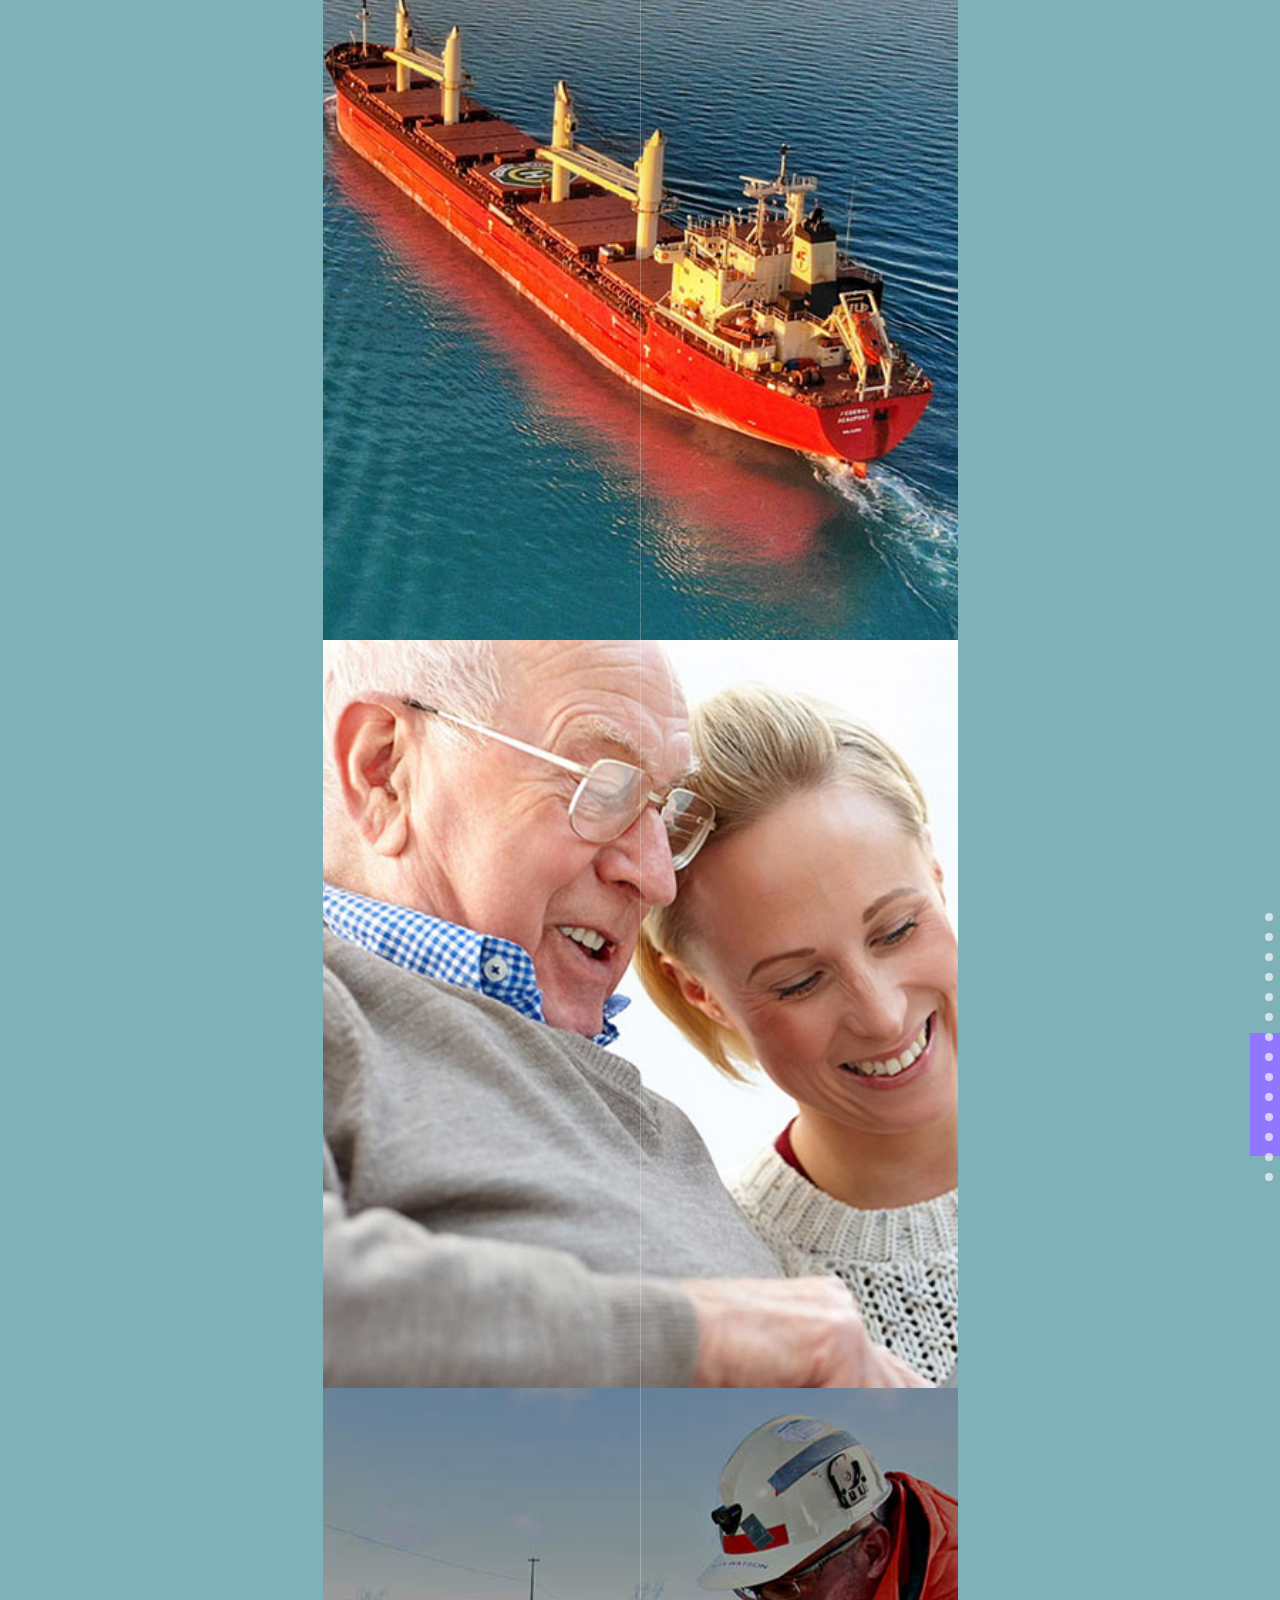
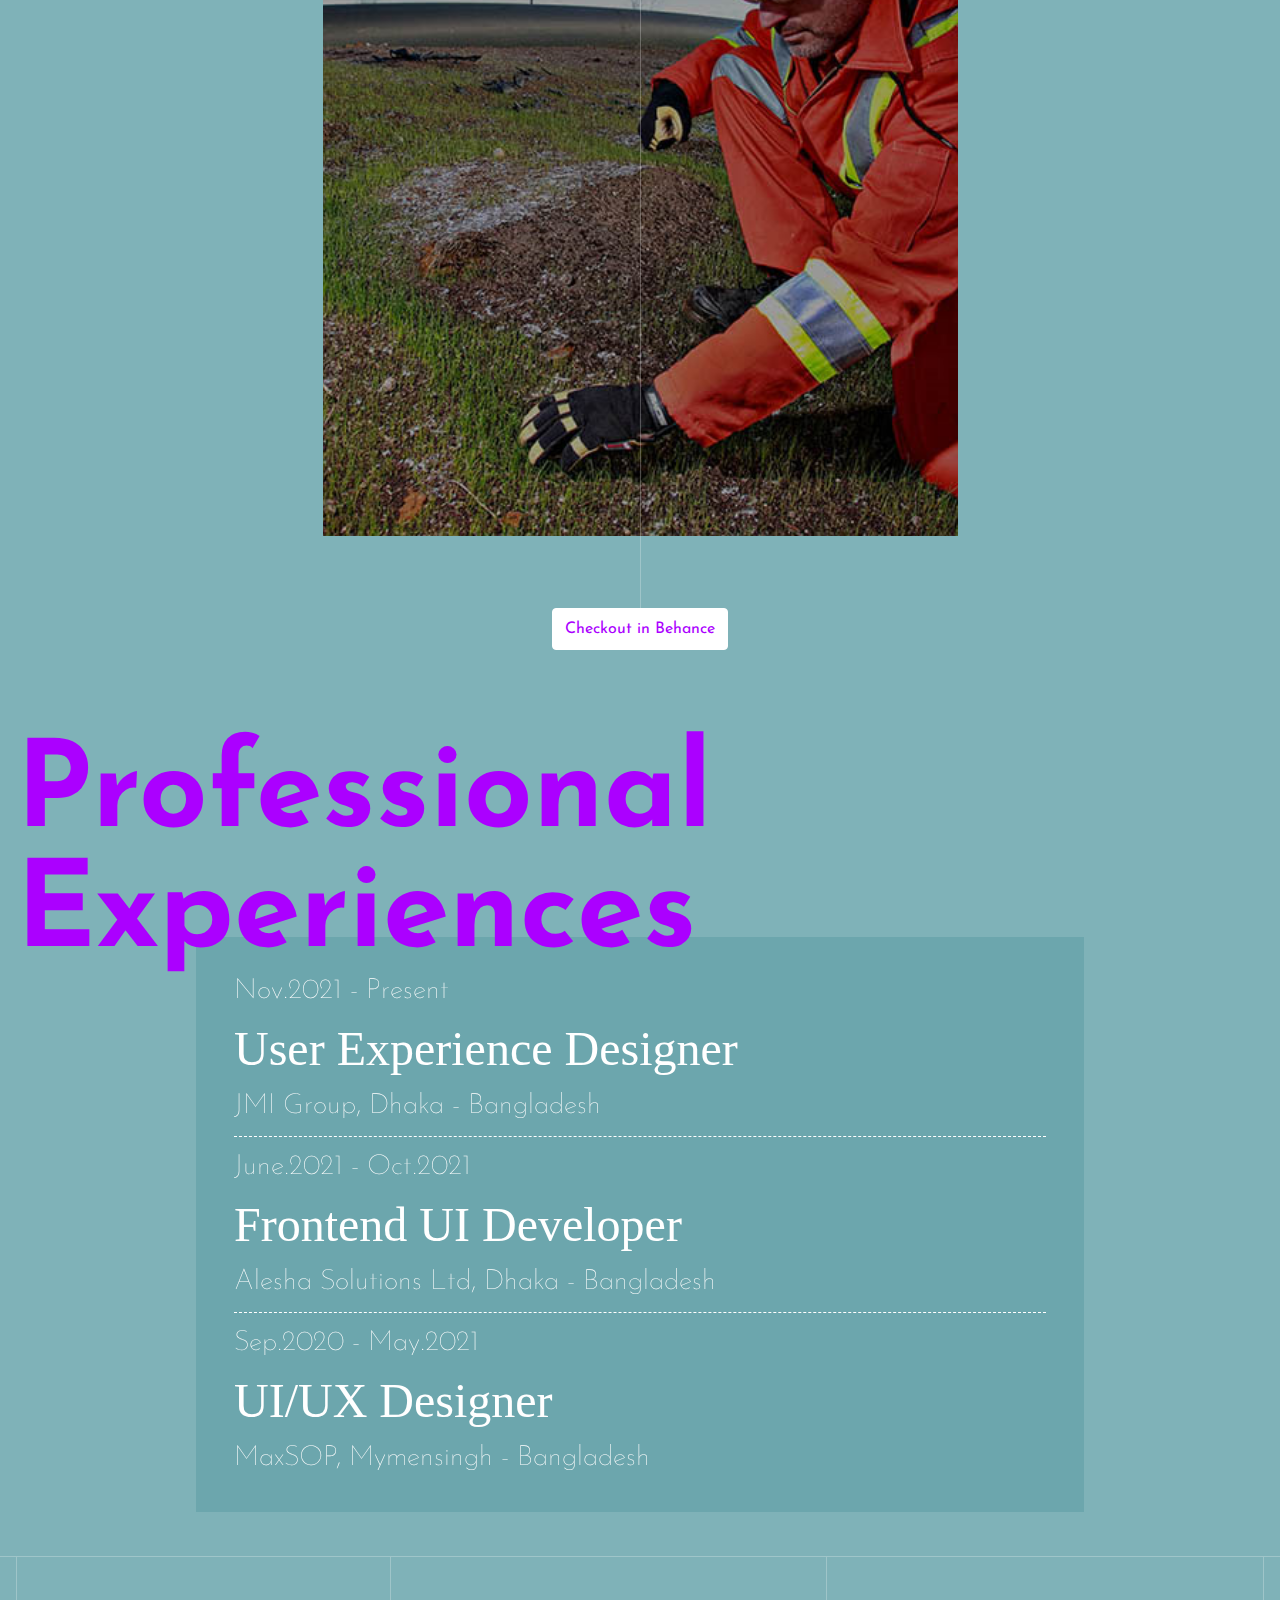
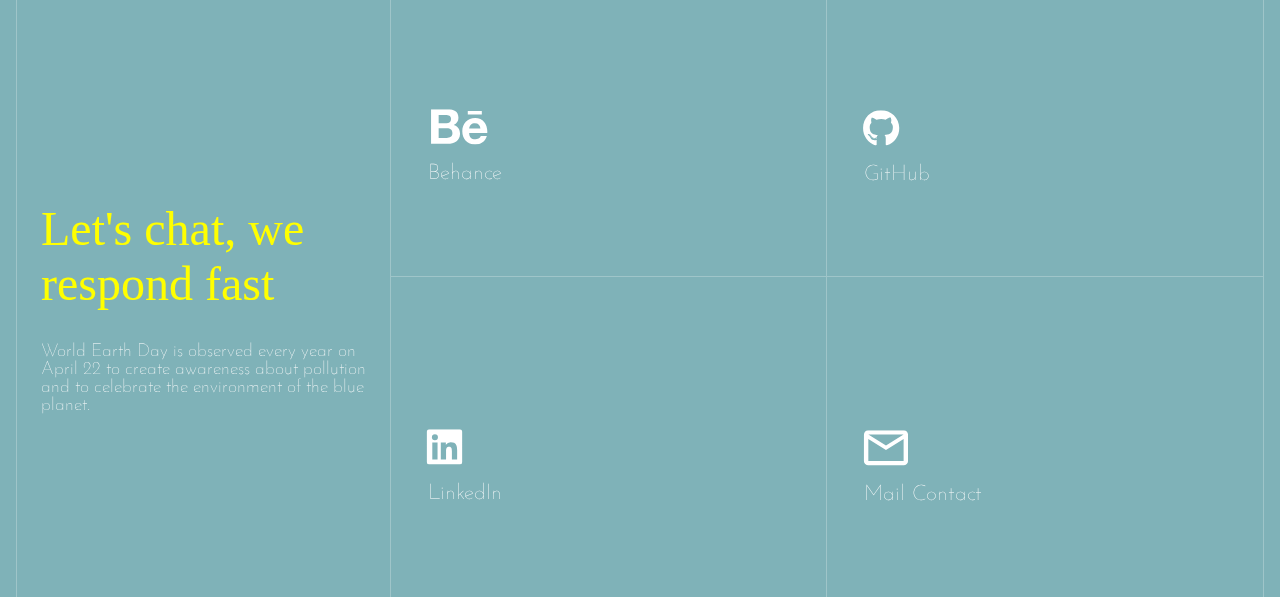
==== commit b8ce4aa4: "new updates" ====
--- a/new/index.html
+++ b/new/index.html
@@ -1,7 +1,7 @@
 <!DOCTYPE html>
 <html lang="en">
 <head>
-    <title>I'm arif islam</title>
+    <title>Greetings from Arif</title>
     <meta charset="utf-8">
     <meta http-equiv="X-UA-Compatible" content="IE=edge">
     <meta name="viewport" content="width=device-width, initial-scale=1, maximum-scale=5">
@@ -63,7 +63,7 @@
                         <div class="header-content">
                             <div>
                                 <h1 class="heading_text"> <span>Crafting , Ideate</span> Business Process</h1>
-                                <p class="subheading_text">We are an NYC creative agency helping brands achieve greater influence by aligning strategy, design, and technology.</p>
+                                <p class="subheading_text">Creative, Result driven design & development products that are strongly supporting customers in daily life.</p>
                             </div>
                         </div>
                     </div>
@@ -89,8 +89,8 @@
             <div class="container">
                 <h1 class="about_heading">about <br> me</h1>
                 <p class="about_me_typo">
-                    Rekupe is a digital agency in Los Angeles.We use strategic UX, SEO optimization and beautiful visual designs to help your business grow.We see every project as a fresh opportunity, pushing ourselves to create new digital experiences. <br> <br>
-                    <span>Playing with: <u>JAVASCRIPT, REACT JS, VUE JS, SASS, <br> XD &  FIGMA</u></span>
+                  My main principle is to put my heart in every project i make. This is the secret that allows to get the best result. I believe my strong skills are my creativeness and punctuality. My #1 goal will always be to meet your needs and deadline. When working on a new project, I like to speak with the client, so that I can have a clear understanding of his/her needs and vision of the project. <br> <br>
+                  <span>Playing with: <u>JAVASCRIPT, REACT JS, VUE JS, SASS, <br> XD &  FIGMA</u></span>
                 </p>                
             </div>
         </section>
@@ -111,7 +111,7 @@
                                 <div class="cover">
                                     <h2>Lifeboats at New ocean</h2>
                                 </div>
-                                <img src="images/1.png" alt="#">
+                                <img src="images/amujamu.jpg" alt="#">
                             </a>
                         </div>
                         <div class="item">
@@ -552,17 +552,17 @@
                     <div class="item">
                         <p>Nov.2021 - Present</p>
                         <h3>User Experience Designer</h3>
-                        <p>Mononsoft (JMI Group), Dhaka - Bangladesh</p>
+                        <p>JMI Group, Dhaka - Bangladesh</p>
                     </div>
                     <div class="item">
-                      <p>Nov.2021 - Present</p>
-                      <h3>User Experience Designer</h3>
-                      <p>Mononsoft (JMI Group), Dhaka - Bangladesh</p>
+                      <p>June.2021 - Oct.2021</p>
+                      <h3>Frontend UI Developer</h3>
+                      <p>Alesha Solutions Ltd, Dhaka - Bangladesh</p>
                   </div>
                   <div class="item">
-                    <p>Nov.2021 - Present</p>
-                    <h3>User Experience Designer</h3>
-                    <p>Mononsoft (JMI Group), Dhaka - Bangladesh</p>
+                    <p>Sep.2020 - May.2021</p>
+                    <h3>UI/UX Designer</h3>
+                    <p>MaxSOP, Mymensingh - Bangladesh</p>
                 </div>
                 </div>
             </div>
@@ -586,7 +586,7 @@
                     <div class="col-70">
                         <div class="social-content">
                             <div class="nav"> 
-                                <a class="abc" href="#">
+                                <a target="_blank" class="abc" href="https://www.behance.net/mr-arif">
                                     <svg xmlns="http://www.w3.org/2000/svg" width="80.282" height="50.33" viewBox="0 0 80.282 50.33">
                                         <path id="Icon_awesome-behance" data-name="Icon awesome-behance" d="M32.336,27.853c4.432-2.119,6.746-5.324,6.746-10.314C39.082,7.7,31.751,5.3,23.29,5.3H0V54.7H23.945c8.976,0,17.408-4.307,17.408-14.342,0-6.2-2.941-10.788-9.018-12.5ZM10.858,13.734H21.046c3.917,0,7.443,1.1,7.443,5.645,0,4.2-2.746,5.882-6.621,5.882H10.858V13.734Zm11.61,32.573H10.858V32.7H22.691c4.781,0,7.805,1.993,7.805,7.053,0,4.99-3.61,6.551-8.028,6.551ZM72.435,12.758H52.407V7.894H72.435v4.864Zm7.847,24.573c0-10.579-6.188-19.4-17.408-19.4-10.9,0-18.3,8.2-18.3,18.928,0,11.136,7.011,18.774,18.3,18.774,8.544,0,14.077-3.847,16.739-12.028H70.944c-.934,3.052-4.781,4.669-7.763,4.669-5.756,0-8.781-3.373-8.781-9.1H80.2C80.241,38.585,80.282,37.958,80.282,37.331ZM54.414,32.982c.321-4.7,3.443-7.638,8.154-7.638,4.934,0,7.415,2.9,7.833,7.638Z" transform="translate(0 -5.302)" fill="#fff"/>
                                     </svg>                                      
@@ -594,7 +594,7 @@
                                 </a> 
                             </div>
                             <div class="nav"> 
-                                <a href="#">
+                                <a target="_blank" href="https://github.com/ais95">
                                     <svg xmlns="http://www.w3.org/2000/svg" width="51.619" height="50.33" viewBox="0 0 51.619 50.33">
                                         <path id="Icon_awesome-github" data-name="Icon awesome-github" d="M17.265,41.088c0,.208-.239.375-.541.375-.343.031-.583-.135-.583-.375,0-.208.239-.375.541-.375C16.995,40.682,17.265,40.848,17.265,41.088Zm-3.237-.468c-.073.208.135.448.448.51a.488.488,0,0,0,.645-.208c.062-.208-.135-.448-.448-.541A.534.534,0,0,0,14.029,40.619Zm4.6-.177c-.3.073-.51.271-.479.51.031.208.3.343.614.271s.51-.271.479-.479S18.931,40.411,18.629,40.443ZM25.477.563C11.042.563,0,11.521,0,25.956A26.092,26.092,0,0,0,17.64,50.85c1.332.239,1.8-.583,1.8-1.259,0-.645-.031-4.2-.031-6.39,0,0-7.285,1.561-8.815-3.1,0,0-1.186-3.028-2.893-3.809,0,0-2.383-1.634.167-1.6a5.493,5.493,0,0,1,4.017,2.685c2.279,4.017,6.1,2.862,7.587,2.175a5.784,5.784,0,0,1,1.665-3.507C15.319,35.4,9.45,34.552,9.45,24.54a7.887,7.887,0,0,1,2.456-6.13,9.833,9.833,0,0,1,.271-7.066c2.175-.676,7.181,2.81,7.181,2.81a24.586,24.586,0,0,1,13.071,0s5.006-3.5,7.181-2.81a9.828,9.828,0,0,1,.271,7.066c1.665,1.842,2.685,3.278,2.685,6.13,0,10.043-6.13,10.844-11.947,11.5a6.155,6.155,0,0,1,1.769,4.829c0,3.507-.031,7.847-.031,8.7,0,.676.479,1.5,1.8,1.259A25.851,25.851,0,0,0,51.619,25.956C51.619,11.521,39.911.563,25.477.563ZM10.116,36.457c-.135.1-.1.343.073.541.167.167.406.239.541.1.135-.1.1-.343-.073-.541C10.49,36.394,10.251,36.321,10.116,36.457Zm-1.124-.843c-.073.135.031.3.239.406a.31.31,0,0,0,.448-.073c.073-.135-.031-.3-.239-.406C9.231,35.478,9.065,35.51,8.992,35.614Zm3.372,3.7c-.167.135-.1.448.135.645.239.239.541.271.676.1.135-.135.073-.448-.135-.645C12.811,39.183,12.5,39.152,12.364,39.319Zm-1.186-1.53c-.167.1-.167.375,0,.614s.448.343.583.239a.475.475,0,0,0,0-.645C11.614,37.758,11.344,37.653,11.177,37.789Z" transform="translate(0 -0.563)" fill="#fff"/>
                                     </svg>   
@@ -602,7 +602,7 @@
                                 </a> 
                             </div>
                             <div class="nav"> 
-                                <a href="#">
+                                <a target="_blank" href="https://www.linkedin.com/in/mr-arif/">
                                     <svg xmlns="http://www.w3.org/2000/svg" width="50.33" height="50.33" viewBox="0 0 50.33 50.33">
                                         <path id="Icon_awesome-linkedin" data-name="Icon awesome-linkedin" d="M46.735,2.25H3.584A3.61,3.61,0,0,0,0,5.879V48.951A3.61,3.61,0,0,0,3.584,52.58H46.735a3.62,3.62,0,0,0,3.595-3.629V5.879A3.62,3.62,0,0,0,46.735,2.25ZM15.211,45.39H7.752V21.371h7.471V45.39Zm-3.73-27.3a4.325,4.325,0,1,1,4.325-4.325,4.327,4.327,0,0,1-4.325,4.325Zm31.692,27.3h-7.46V33.706c0-2.786-.056-6.37-3.876-6.37-3.887,0-4.482,3.033-4.482,6.168V45.39H19.9V21.371h7.156v3.28h.1a7.857,7.857,0,0,1,7.066-3.876c7.549,0,8.954,4.977,8.954,11.448Z" transform="translate(0 -2.25)" fill="#fff"/>
                                     </svg>                                      
@@ -610,7 +610,7 @@
                                 </a> 
                             </div>
                             <div class="nav">
-                                <a href="#">
+                                <a target="_blank" href="mailto:arifalislam642@gmail.com">
                                     <svg xmlns="http://www.w3.org/2000/svg" width="61.456" height="49.165" viewBox="0 0 61.456 49.165">
                                         <path id="Icon_material-mail-outline" data-name="Icon material-mail-outline" d="M58.311,6H9.146a6.137,6.137,0,0,0-6.115,6.146L3,49.019a6.164,6.164,0,0,0,6.146,6.146H58.311a6.164,6.164,0,0,0,6.146-6.146V12.146A6.164,6.164,0,0,0,58.311,6Zm0,43.019H9.146V18.291L33.728,33.655,58.311,18.291ZM33.728,27.51,9.146,12.146H58.311Z" transform="translate(-3 -6)" fill="#fff"/>
                                     </svg>    
--- a/new/style.css
+++ b/new/style.css
@@ -220,7 +220,6 @@
   z-index: 9;
 }
 body #wrapper .projects .projects_collage .item {
-  background-color: red;
   box-sizing: border-box;
   overflow: hidden;
 }
@@ -230,6 +229,7 @@
   object-position: center;
 }
 body #wrapper .projects .projects_collage .item a {
+  max-width: 100%;
   display: block;
   position: relative;
 }
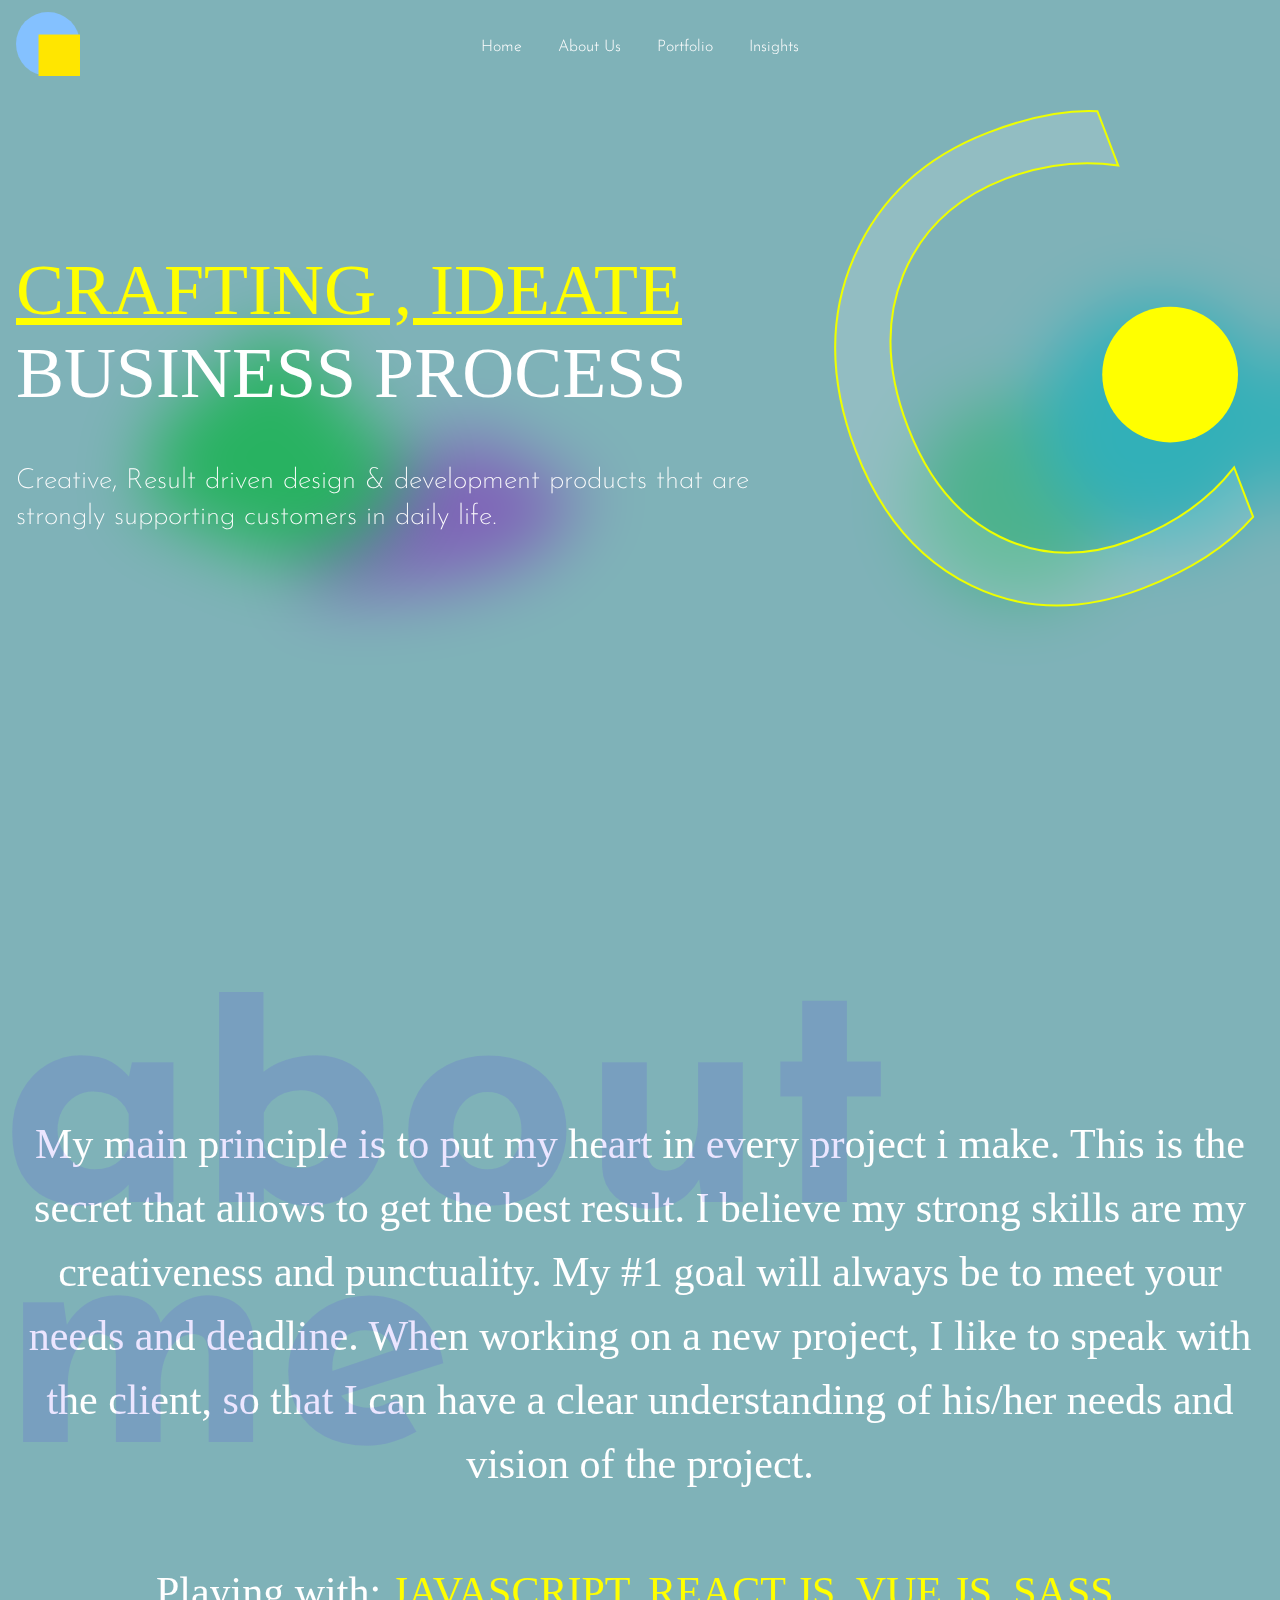
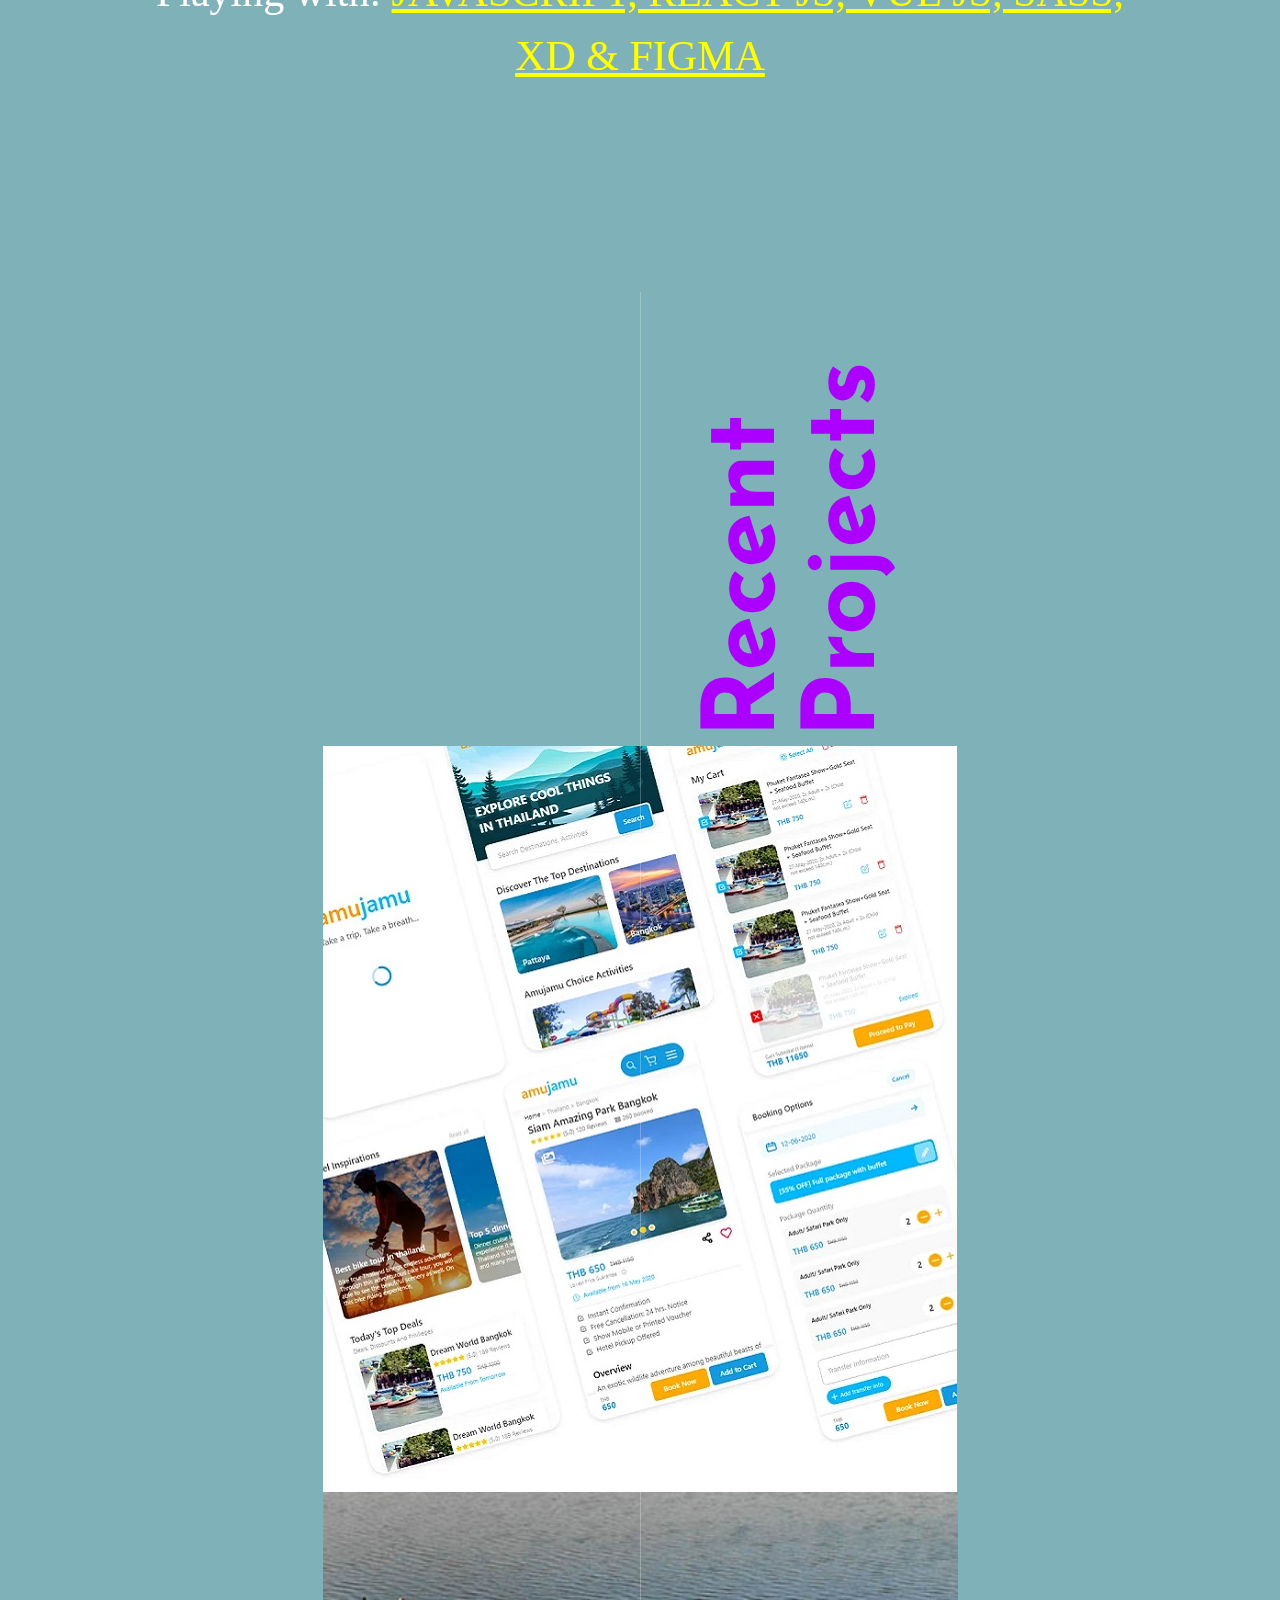
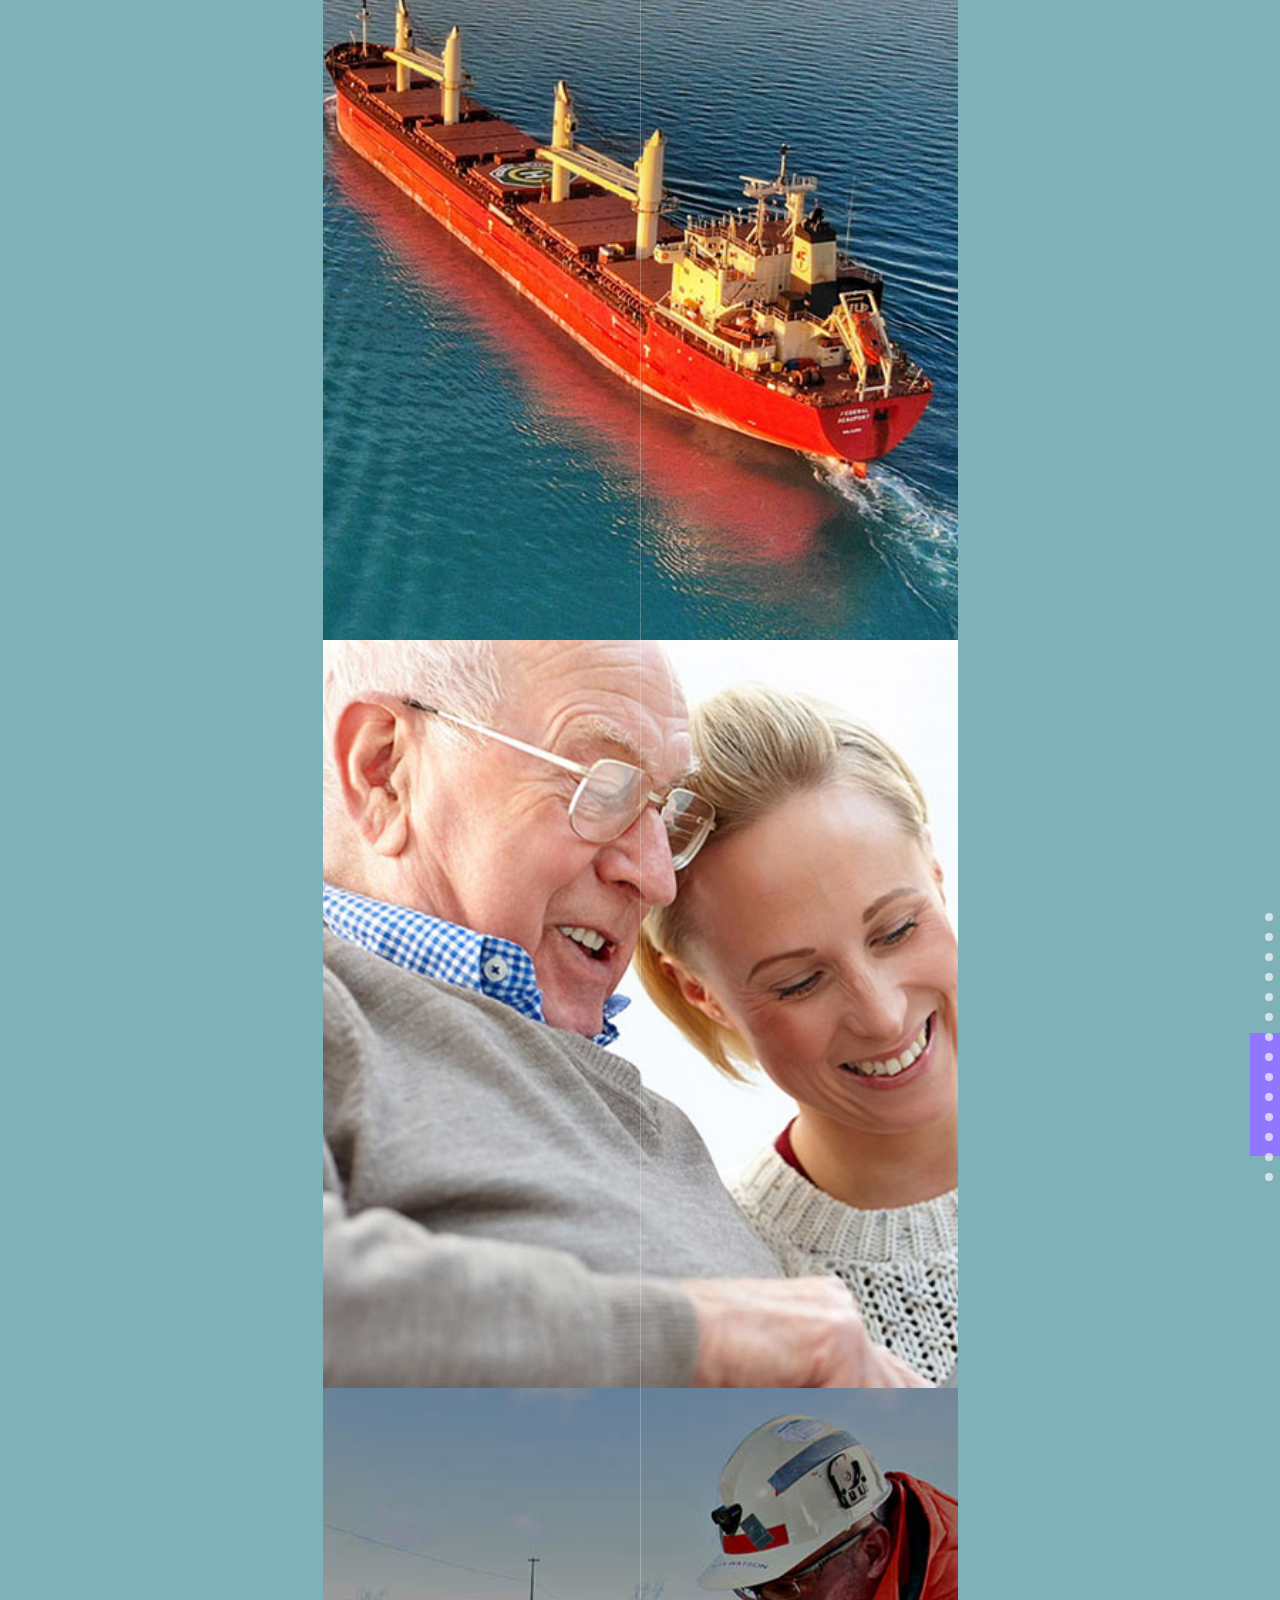
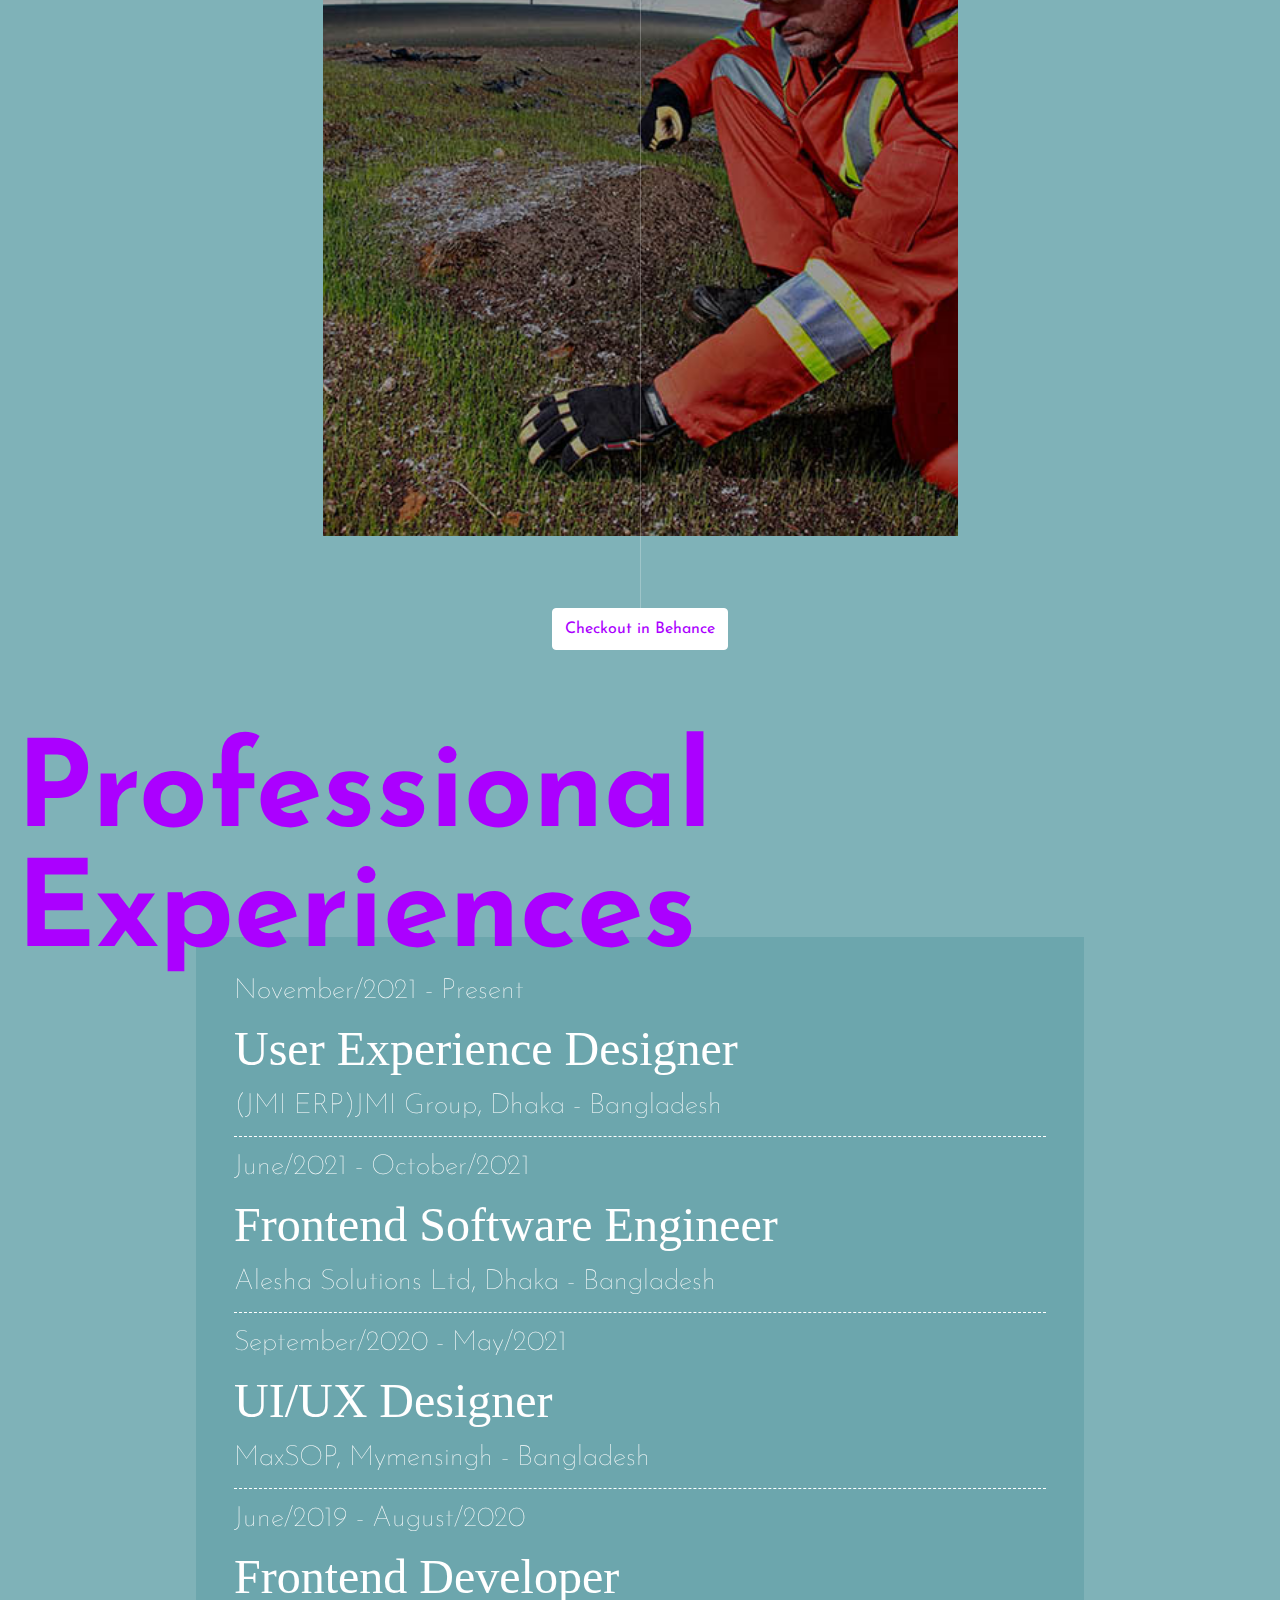
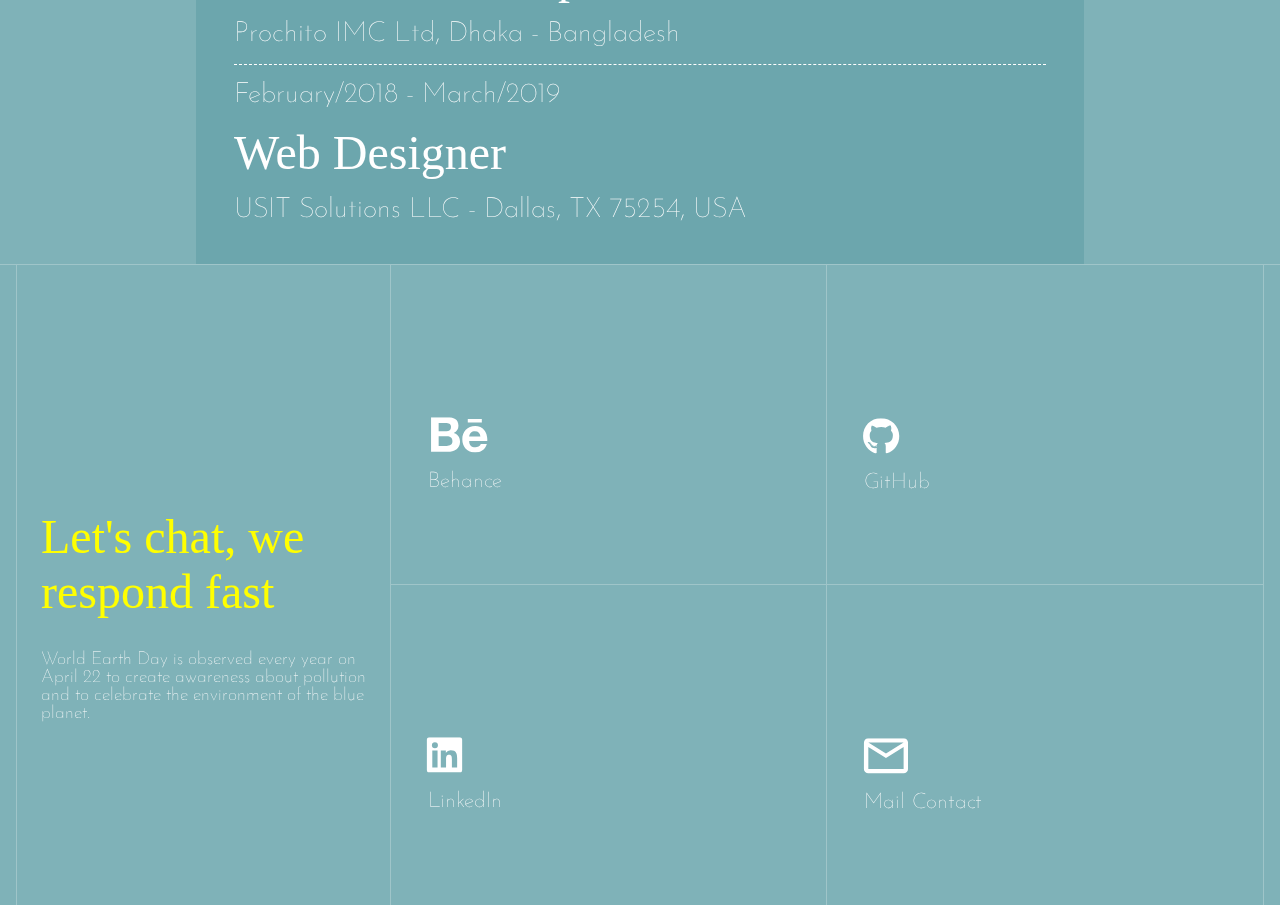
==== commit 90cd8aed: "Experiences updates" ====
--- a/new/index.html
+++ b/new/index.html
@@ -550,20 +550,30 @@
                 <h1 class="project_title">Professional <br> Experiences</h1>
                 <div class="experience_card">
                     <div class="item">
-                        <p>Nov.2021 - Present</p>
+                        <p>November/2021 - Present</p>
                         <h3>User Experience Designer</h3>
-                        <p>JMI Group, Dhaka - Bangladesh</p>
-                    </div>
-                    <div class="item">
-                      <p>June.2021 - Oct.2021</p>
-                      <h3>Frontend UI Developer</h3>
-                      <p>Alesha Solutions Ltd, Dhaka - Bangladesh</p>
-                  </div>
-                  <div class="item">
-                    <p>Sep.2020 - May.2021</p>
-                    <h3>UI/UX Designer</h3>
-                    <p>MaxSOP, Mymensingh - Bangladesh</p>
-                </div>
+                        <p>(JMI ERP)JMI Group, Dhaka - Bangladesh</p>
+                    </div>
+					<div class="item">
+						<p>June/2021 - October/2021</p>
+						<h3>Frontend Software Engineer</h3>
+						<p>Alesha Solutions Ltd, Dhaka - Bangladesh</p>
+					</div>
+					<div class="item">
+						<p>September/2020 - May/2021</p>
+						<h3>UI/UX Designer</h3>
+						<p>MaxSOP, Mymensingh - Bangladesh</p>
+					</div>
+					<div class="item">
+						<p class="mt-3">June/2019 - August/2020</p>
+						<h3>Frontend Developer</h3>
+						<p>Prochito IMC Ltd, Dhaka - Bangladesh</p>
+					</div>
+					<div class="item">
+						<p class="mt-3">February/2018 - March/2019</p>
+						<h3>Web Designer</h3>
+						<p>USIT Solutions LLC - Dallas, TX 75254, USA</p>
+					</div>										
                 </div>
             </div>
         </section>
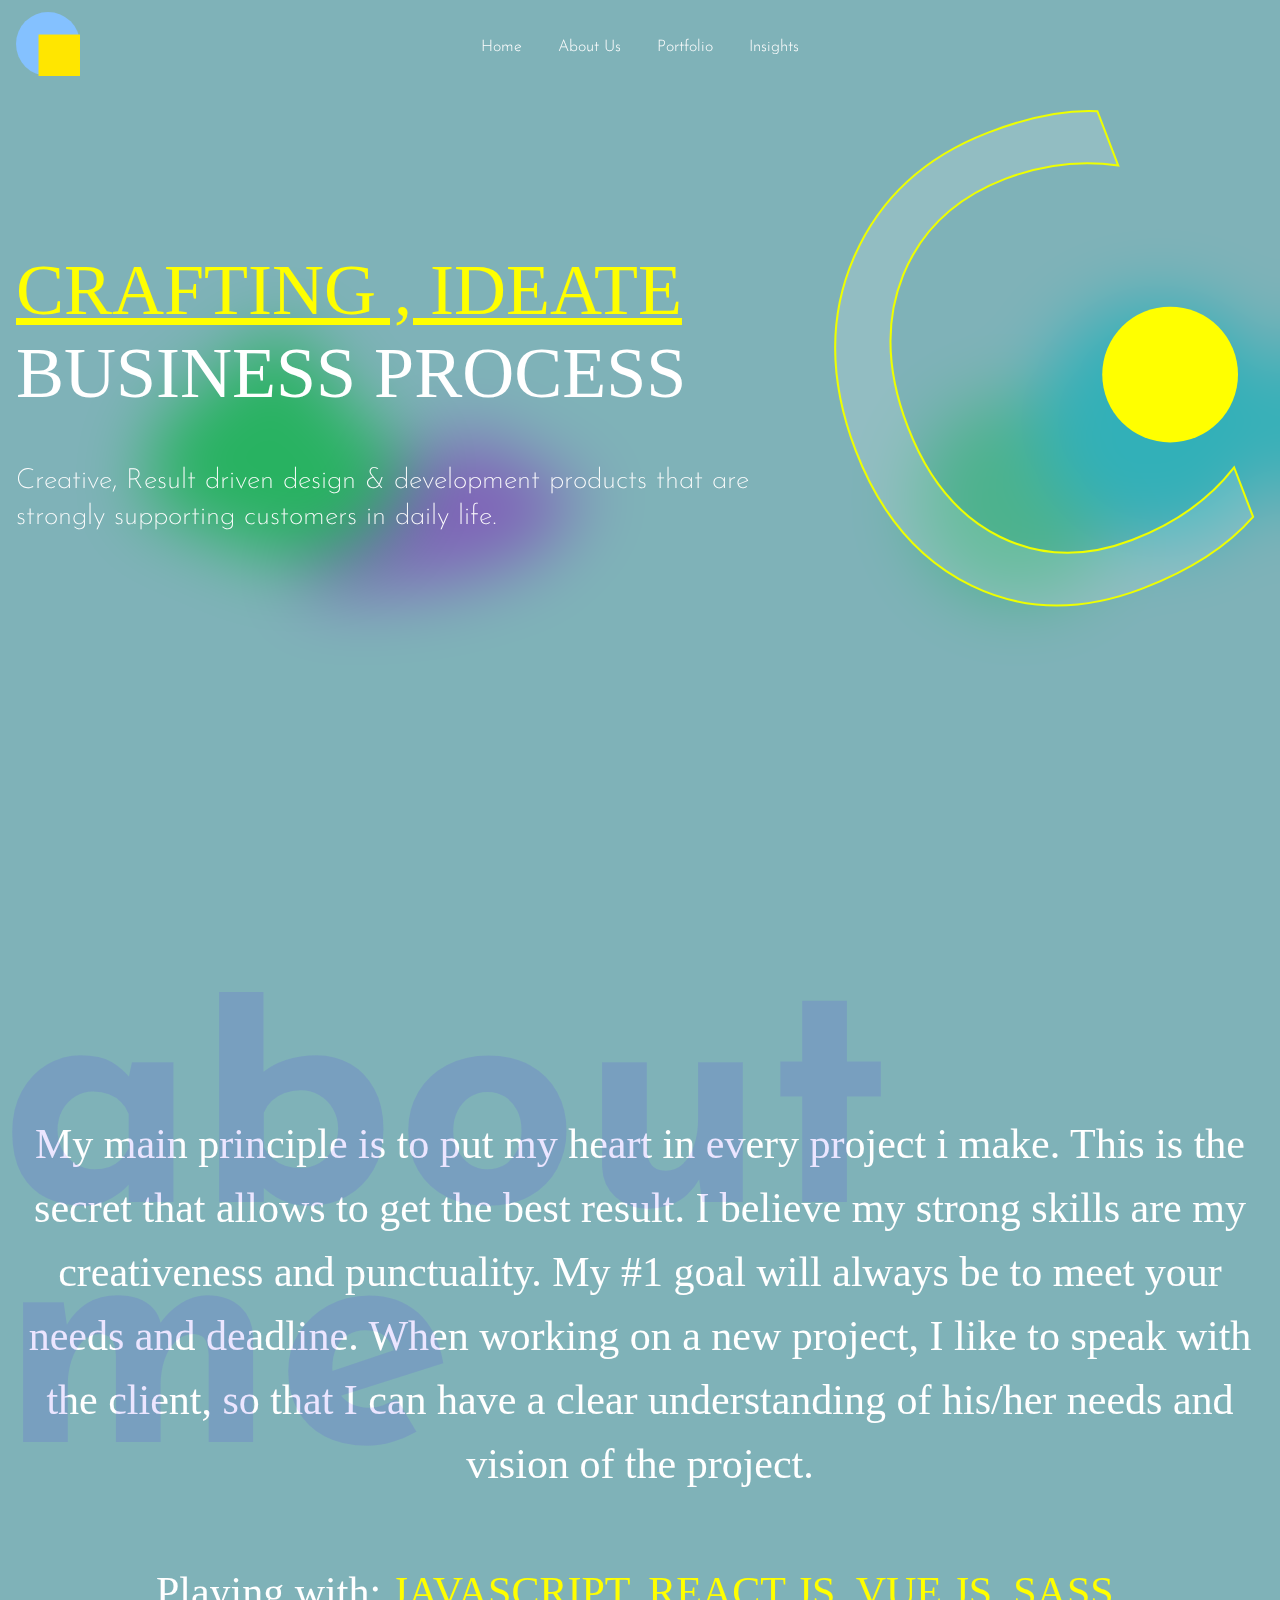
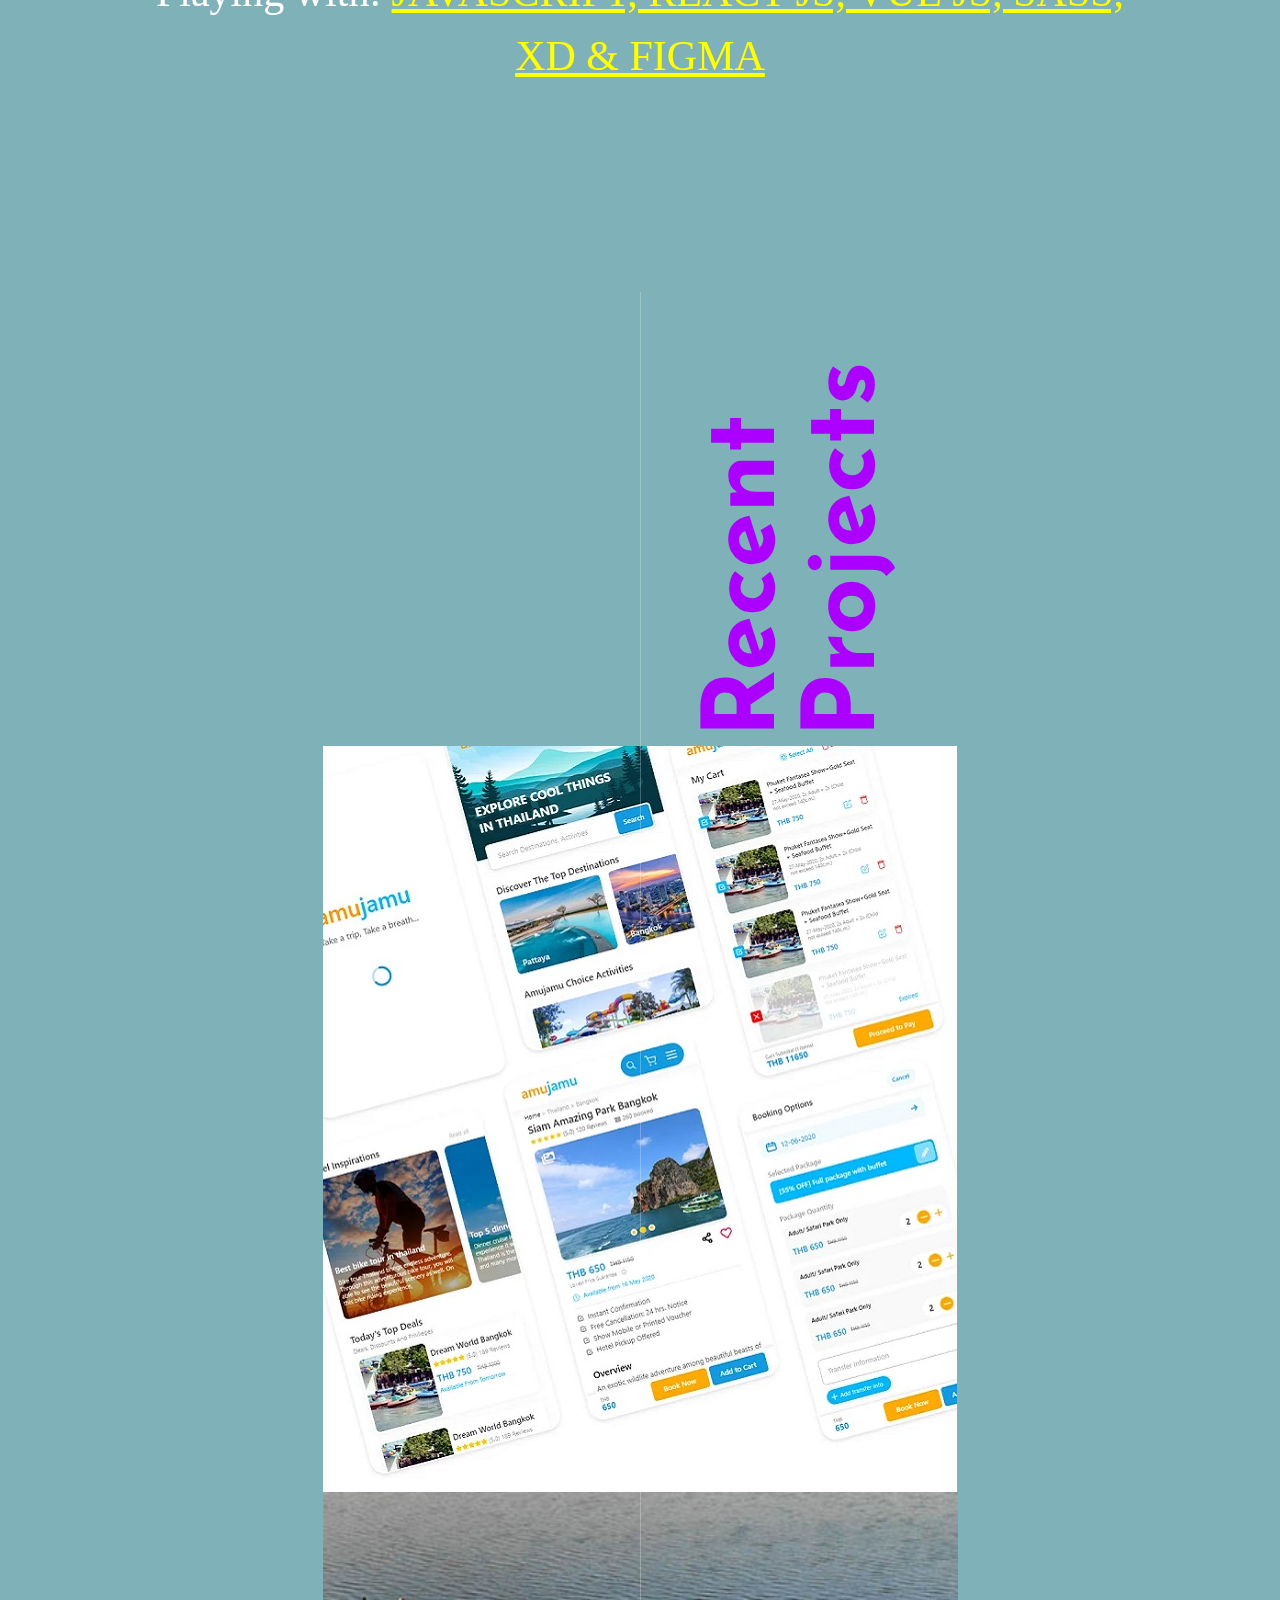
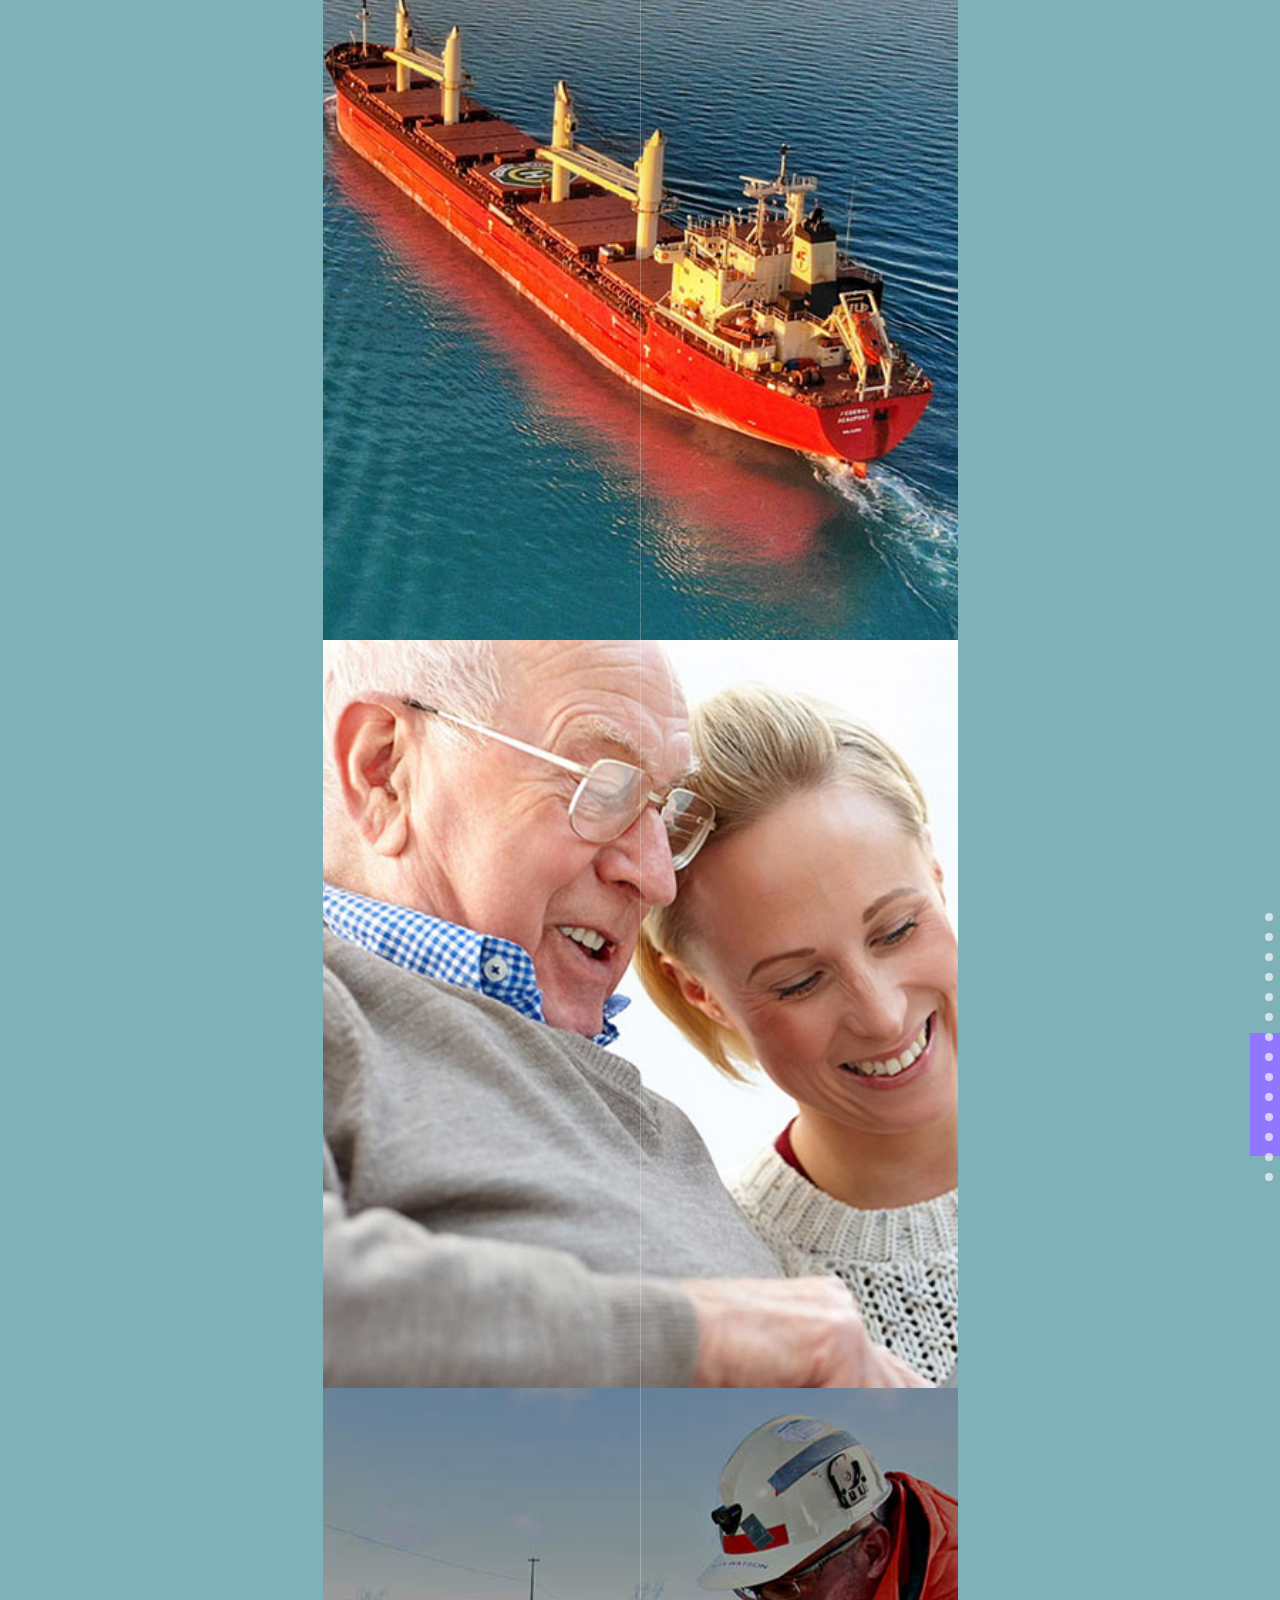
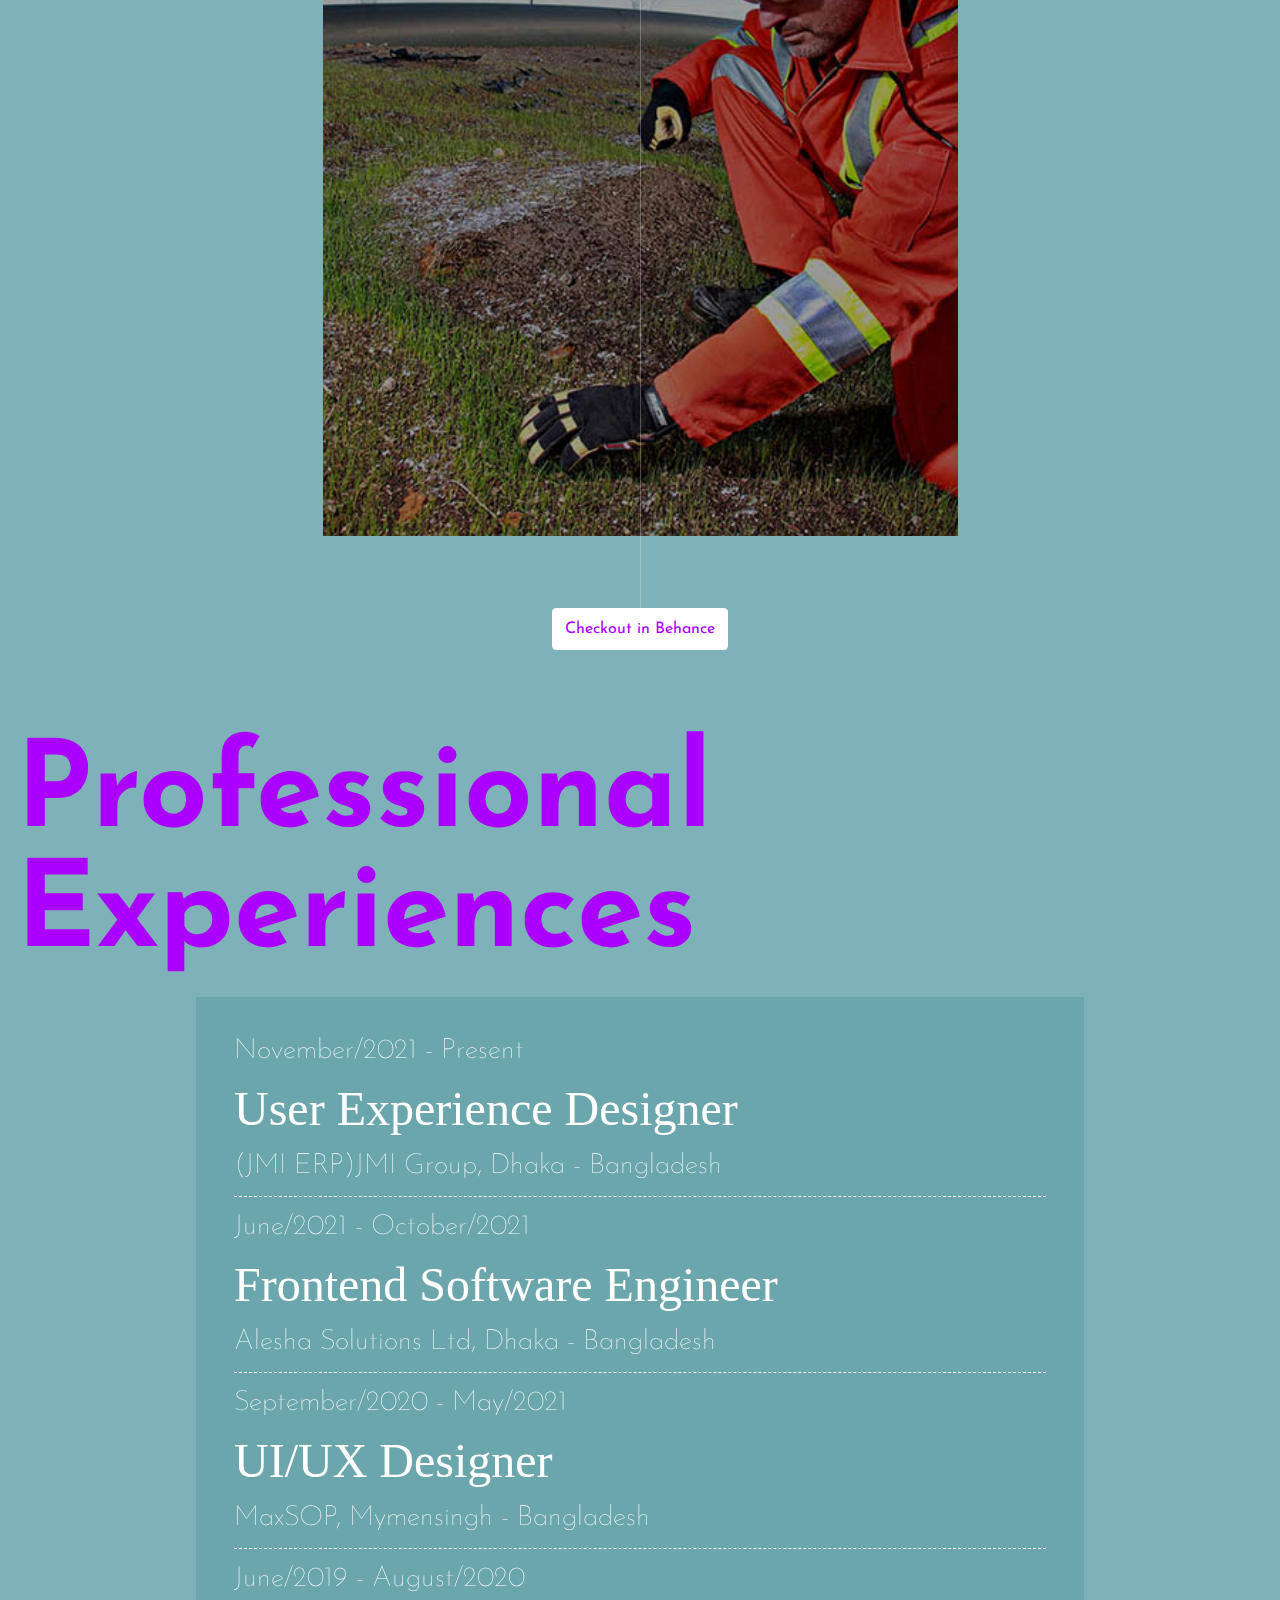
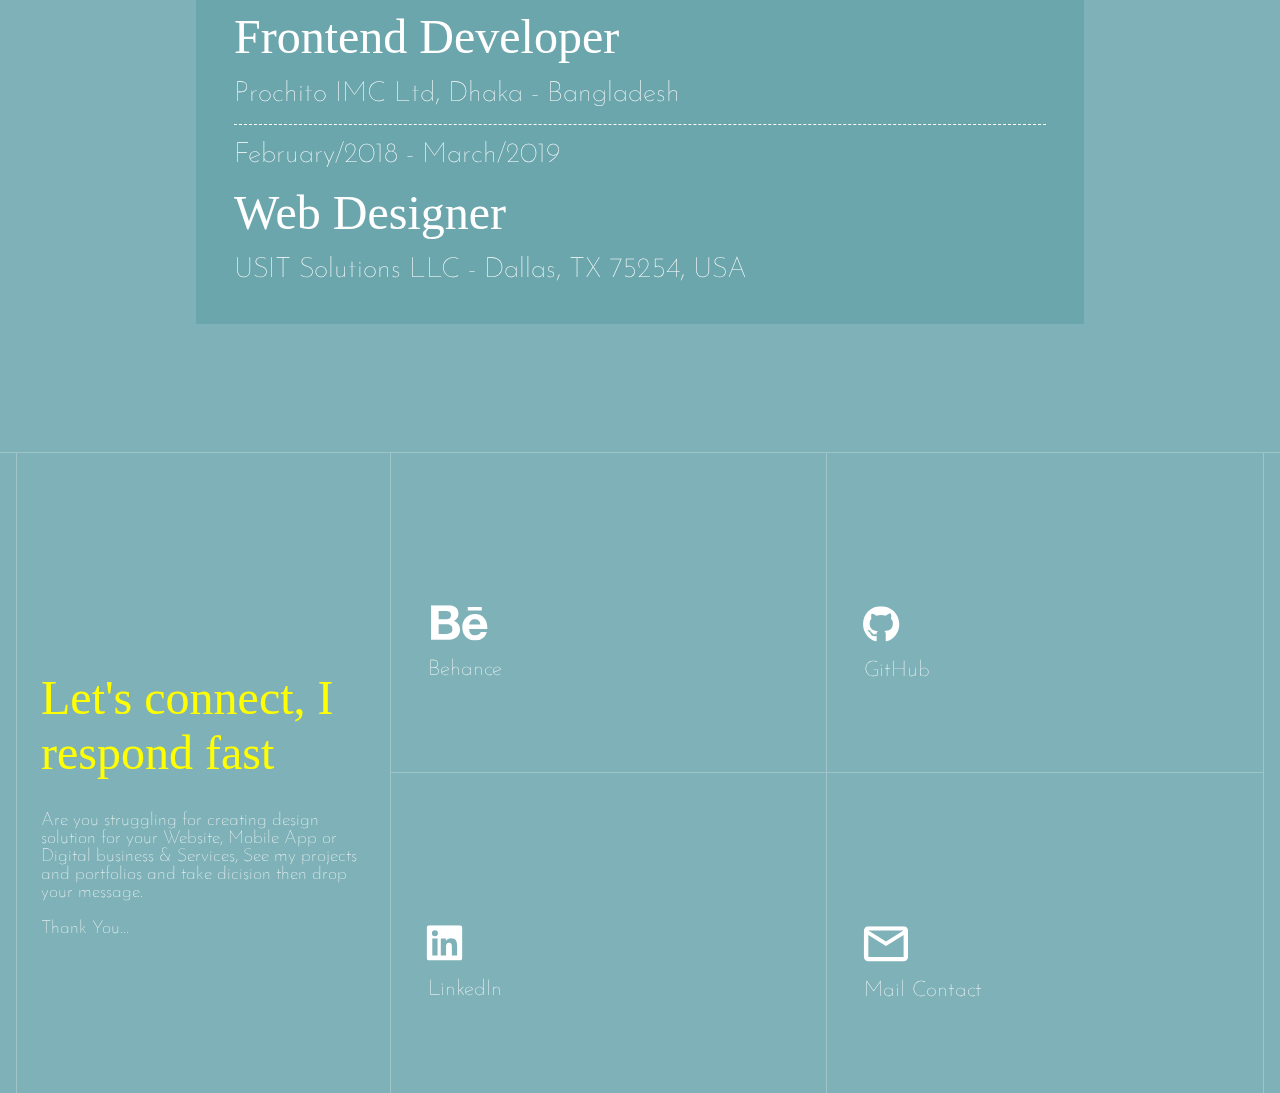
==== commit c4cea041: "css update" ====
--- a/new/index.html
+++ b/new/index.html
@@ -5,7 +5,7 @@
     <meta charset="utf-8">
     <meta http-equiv="X-UA-Compatible" content="IE=edge">
     <meta name="viewport" content="width=device-width, initial-scale=1, maximum-scale=5">
-    <meta name="keywords" content="web design, frontend dev, web development, landing page, ui design, interaction design, sketch, ui/ux design">
+    <meta name="keywords" content="UI Design, UX Design, WEb Design, Mobile App Design, Frontend Development">
     <meta name="description" content="Transforming idea from desing to client side coding for web, Designing user interface for web & mobile platforms...">
     <meta name="author" content="arif">
     <meta name="copyright" content="ariful islam">
@@ -545,7 +545,7 @@
 
 
         <!-- Experiences -->
-        <section class="work_experiences">
+        <section class="work_experiences mb-5">
             <div class="container">
                 <h1 class="project_title">Professional <br> Experiences</h1>
                 <div class="experience_card">
@@ -588,8 +588,8 @@
                     <div class="col-30">
                         <div class="content">
                             <div>
-                                <h1>Let's chat, we respond fast</h1>
-                                <p>World Earth Day is observed every year on April 22 to create awareness about pollution and to celebrate the environment of the blue planet. </p>
+                                <h1>Let's connect, I respond fast</h1>
+                                <p>Are you struggling for creating design solution for your Website, Mobile App or Digital business & Services, See my projects and portfolios and take dicision then drop your message. <br>  <br> <span class="text-lead">Thank You...</span> </p>
                             </div>
                         </div>
                     </div>
--- a/new/style.css
+++ b/new/style.css
@@ -304,6 +304,7 @@
 }
 body #wrapper .work_experiences {
   position: relative;
+  padding-bottom: 10%;
 }
 body #wrapper .work_experiences .project_title {
   font-size: 120px;
@@ -316,7 +317,7 @@
   padding: 12px;
   margin: 0 auto;
   position: static;
-  margin-top: -120px;
+  margin-top: -60px;
   padding: 24px;
 }
 body #wrapper .work_experiences .experience_card .item {
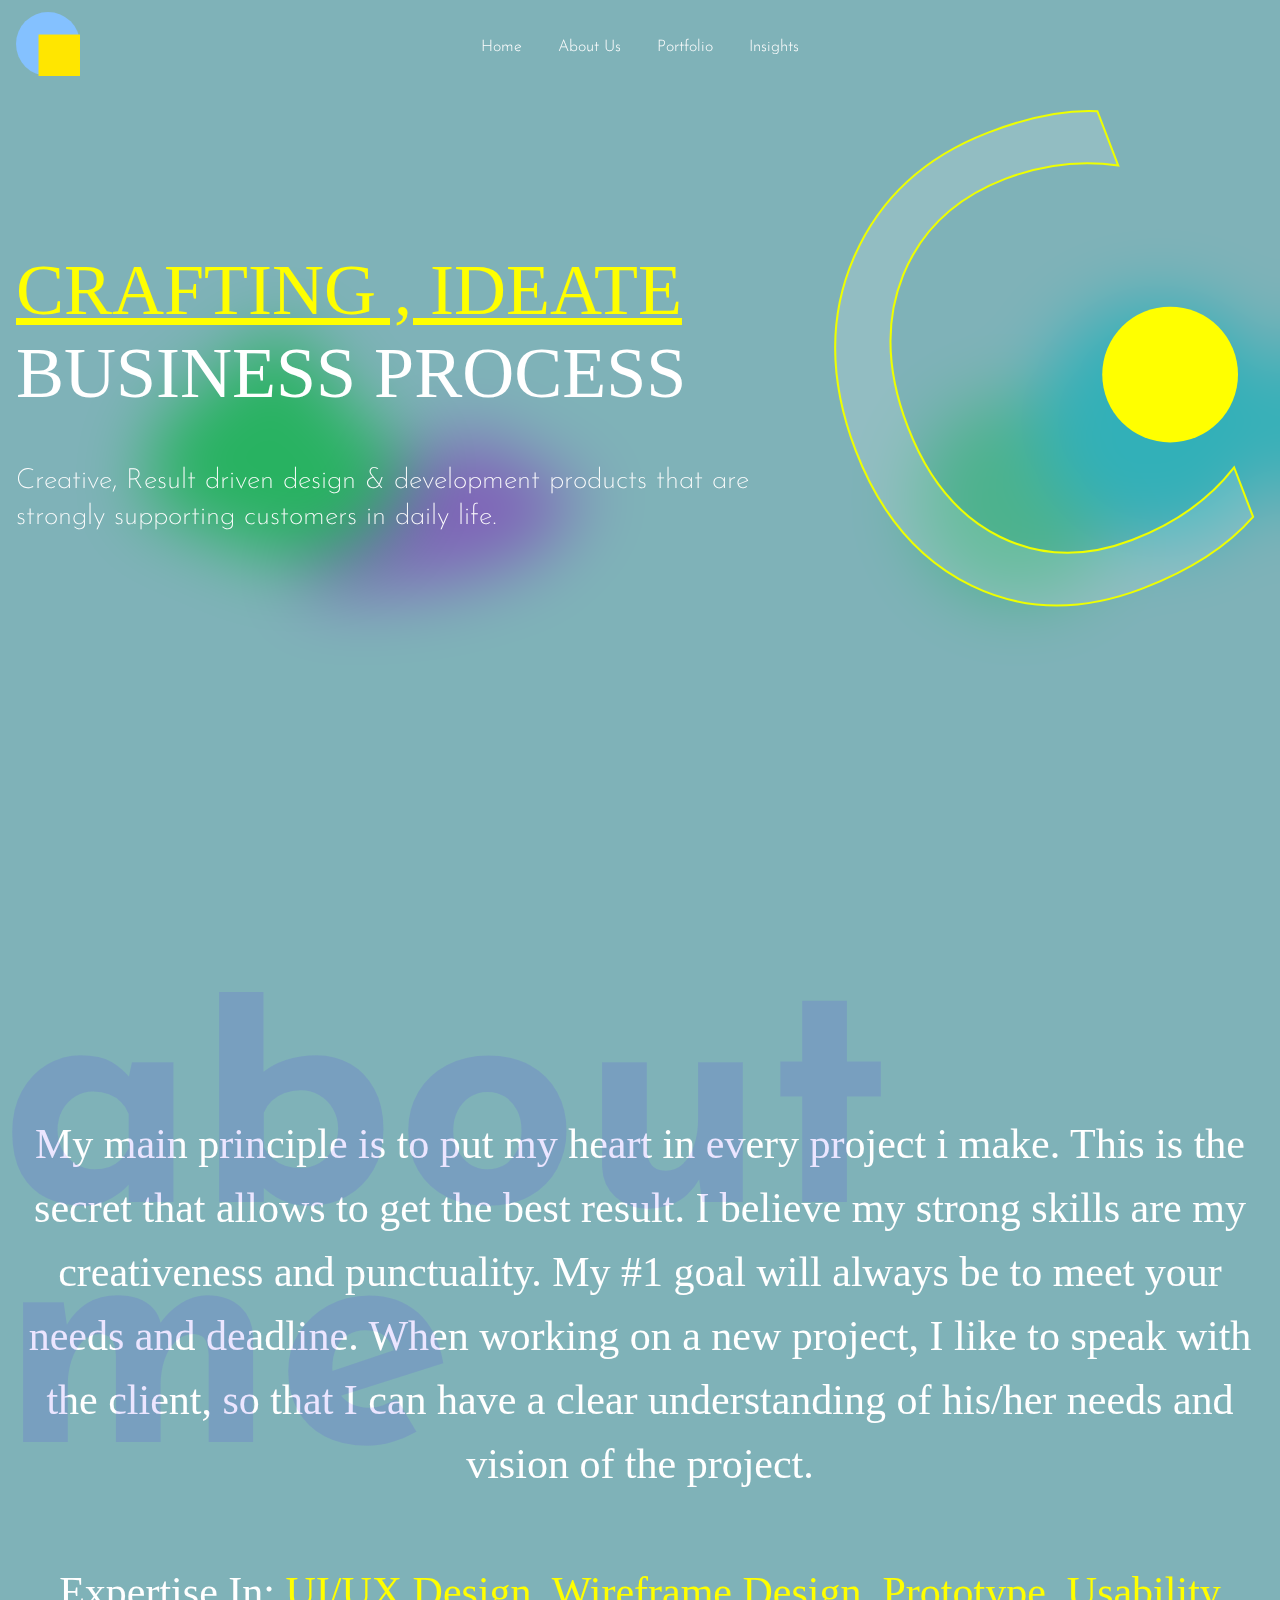
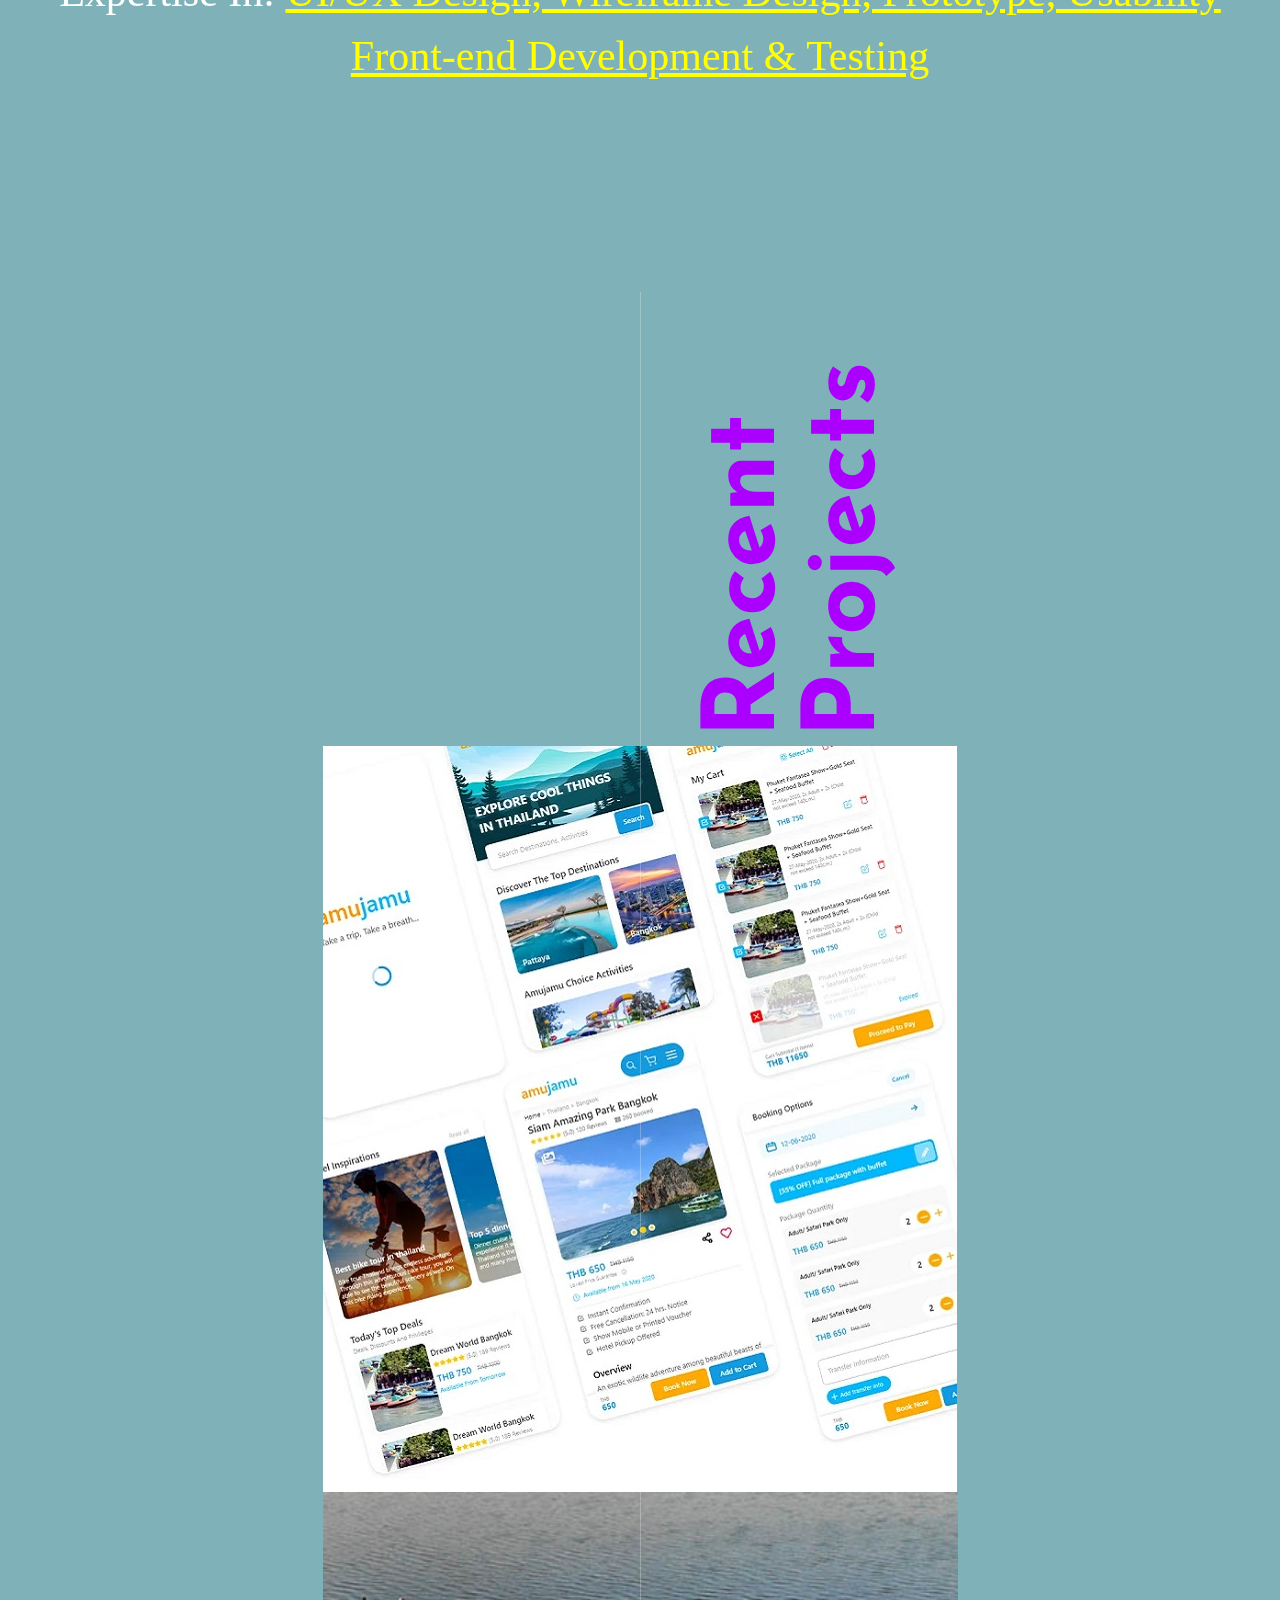
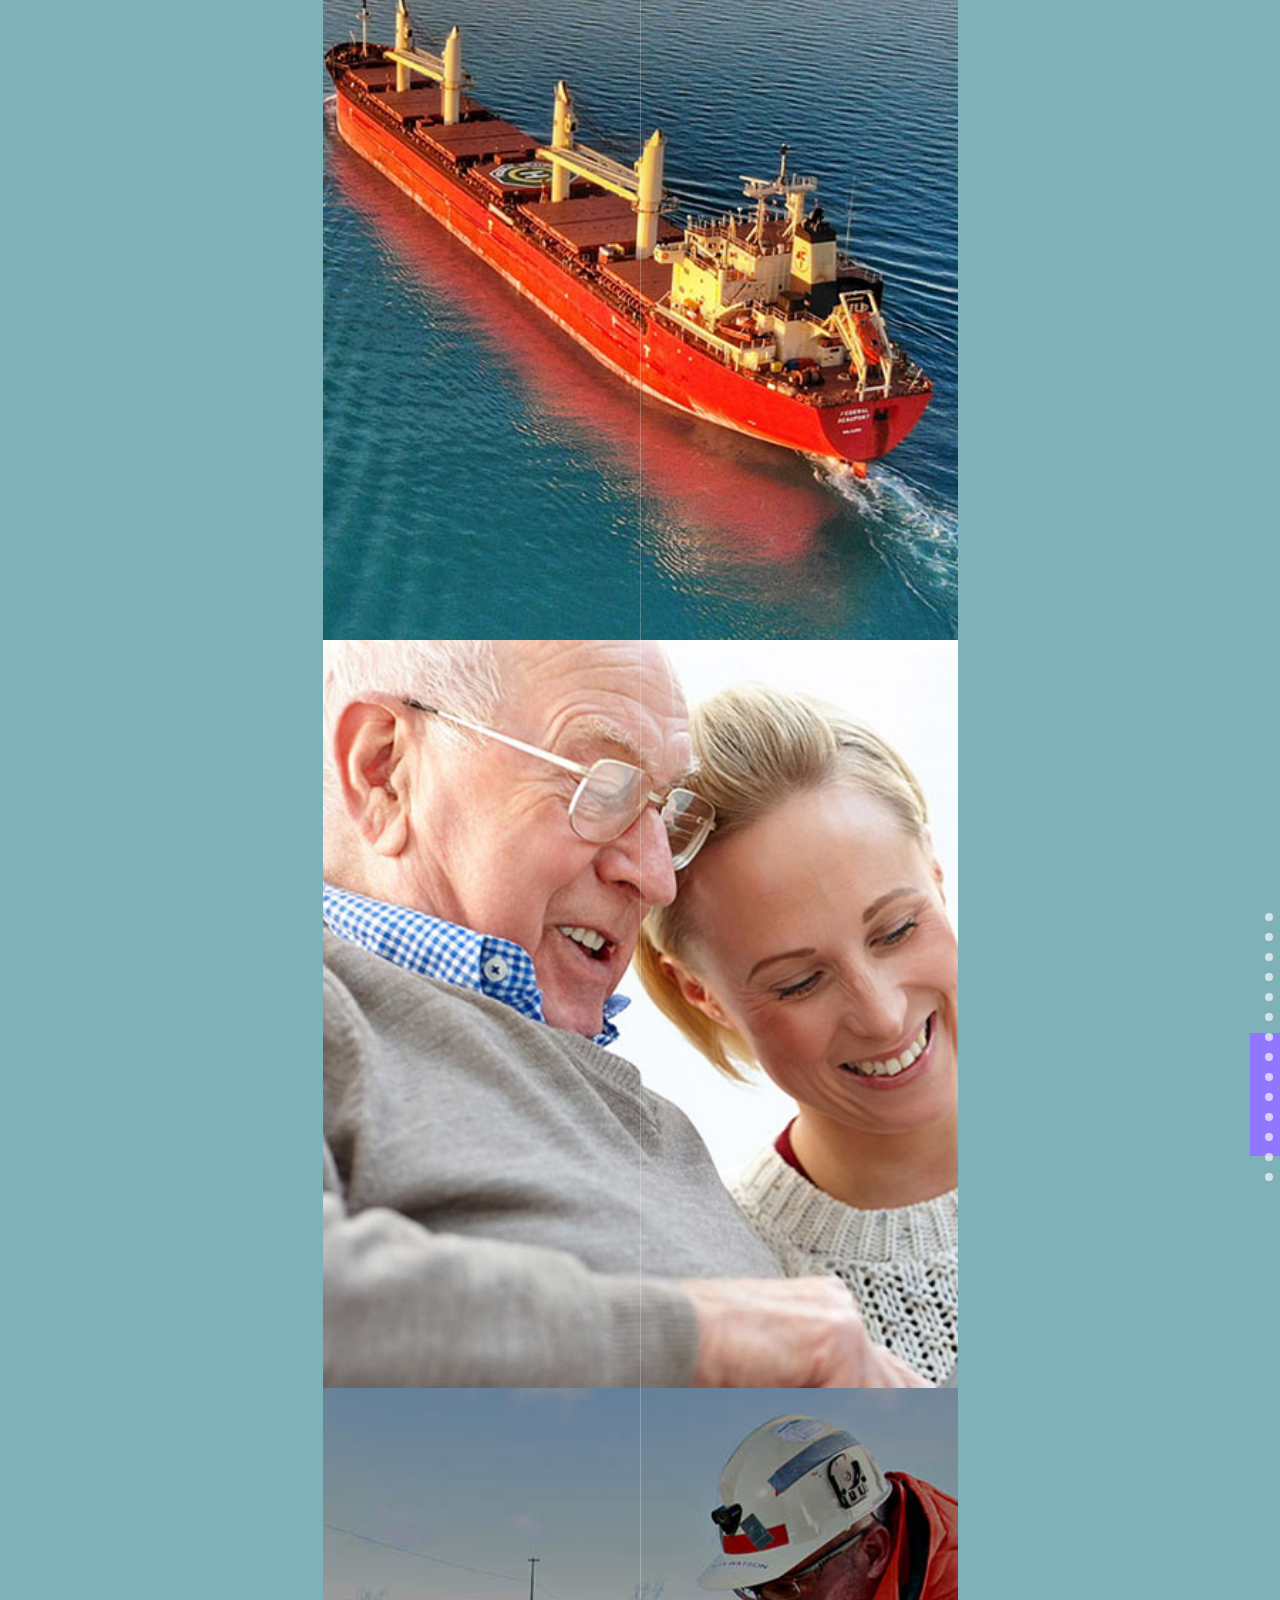
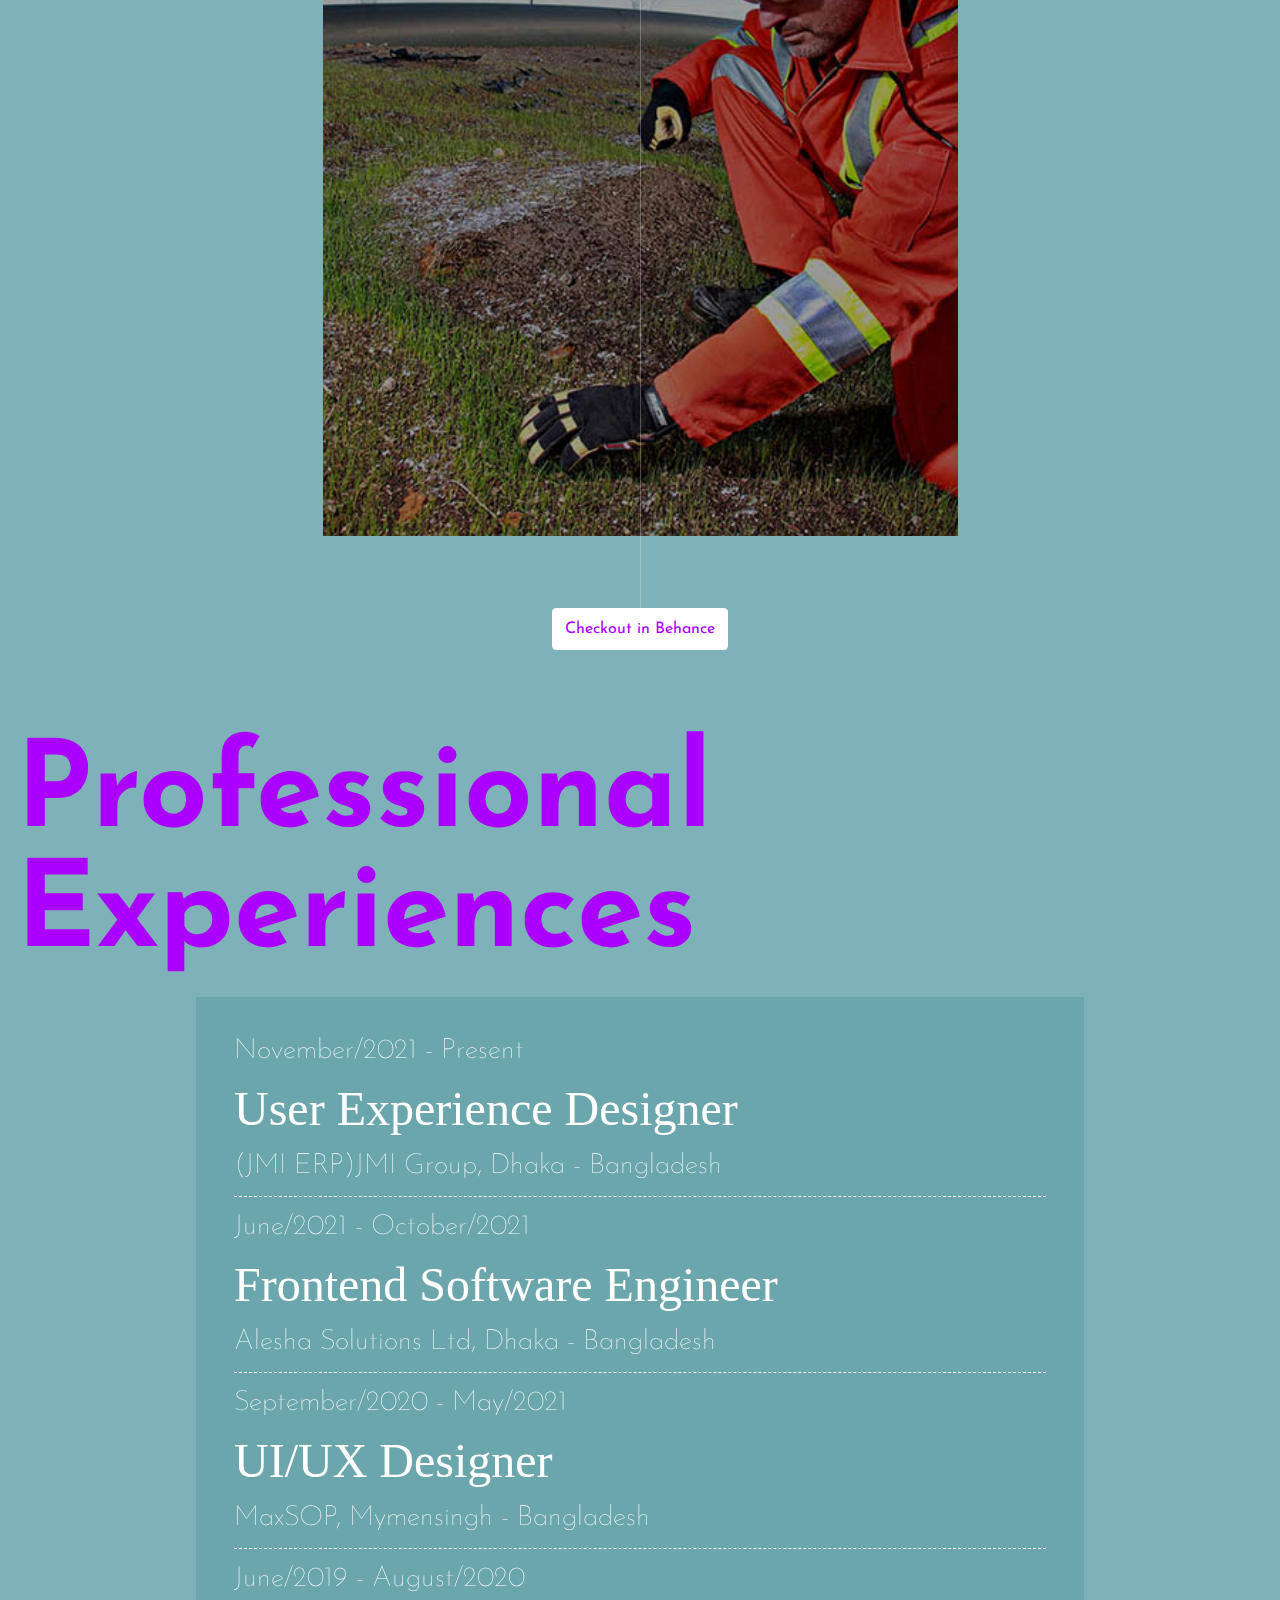
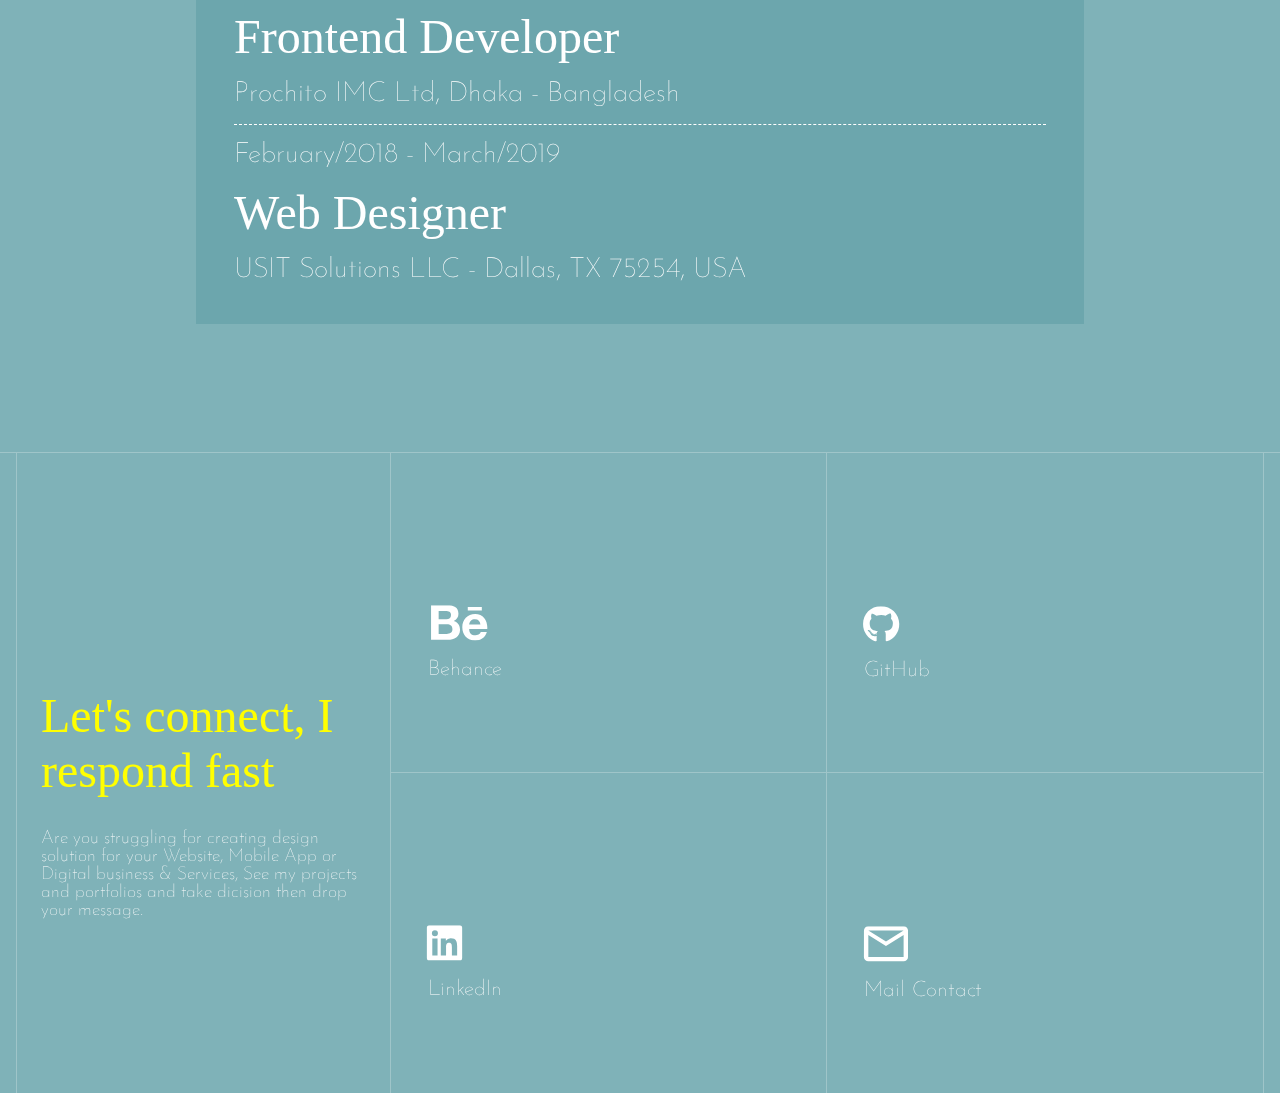
==== commit f4dc42b6: "dof portfolio added" ====
--- a/new/index.html
+++ b/new/index.html
@@ -39,10 +39,10 @@
                     </div>
                     <div class="col-60">
                         <ul class="nav_items">
-                            <li><a href="#">Home</a></li>
-                            <li><a href="#">About Us</a></li>
-                            <li><a href="#">Portfolio</a></li>
-                            <li><a href="#">Insights</a></li>
+                            <li><a href="#myHeader">Home</a></li>
+                            <li><a href="#aboutMe">About Us</a></li>
+                            <li><a href="#myPortfolio">Portfolio</a></li>
+                            <li><a href="#myJobs">Insights</a></li>
                         </ul>
                     </div>
                     <div class="col-20"></div>
@@ -90,7 +90,7 @@
                 <h1 class="about_heading">about <br> me</h1>
                 <p class="about_me_typo">
                   My main principle is to put my heart in every project i make. This is the secret that allows to get the best result. I believe my strong skills are my creativeness and punctuality. My #1 goal will always be to meet your needs and deadline. When working on a new project, I like to speak with the client, so that I can have a clear understanding of his/her needs and vision of the project. <br> <br>
-                  <span>Playing with: <u>JAVASCRIPT, REACT JS, VUE JS, SASS, <br> XD &  FIGMA</u></span>
+                  <span>Expertise In: <u>UI/UX Design, Wireframe Design, Prototype, Usability<br>Front-end Development & Testing</u></span>
                 </p>                
             </div>
         </section>
@@ -101,7 +101,7 @@
 
 
         <!-- Projects listing -->
-        <section class="projects">
+        <section class="projects" id="myPortfolio">
             <div class="container">
                 <div class="projects_collage">
                     <div class="col-left">
@@ -545,7 +545,7 @@
 
 
         <!-- Experiences -->
-        <section class="work_experiences mb-5">
+        <section class="work_experiences mb-5" id="myJobs">
             <div class="container">
                 <h1 class="project_title">Professional <br> Experiences</h1>
                 <div class="experience_card">
@@ -589,7 +589,7 @@
                         <div class="content">
                             <div>
                                 <h1>Let's connect, I respond fast</h1>
-                                <p>Are you struggling for creating design solution for your Website, Mobile App or Digital business & Services, See my projects and portfolios and take dicision then drop your message. <br>  <br> <span class="text-lead">Thank You...</span> </p>
+                                <p>Are you struggling for creating design solution for your Website, Mobile App or Digital business & Services, See my projects and portfolios and take dicision then drop your message. </p>
                             </div>
                         </div>
                     </div>
--- a/new/style.css
+++ b/new/style.css
@@ -2,8 +2,7 @@
 /* width */
 ::-webkit-scrollbar {
   width: 4px;
-  background-color: rgba(0, 102, 114, 0.5);
-  border-left: 1px solid #FFFF00;
+  background-color: #FFFF00;
 }
 
 ::-webkit-scrollbar-track {
@@ -12,6 +11,10 @@
 
 ::-webkit-scrollbar-thumb {
   background: #AB00FF;
+}
+
+html {
+  scroll-behavior: smooth;
 }
 
 body {
@@ -101,7 +104,7 @@
   margin: 0 12px;
 }
 body #wrapper nav.main_nav .nav_items li a {
-  color: white;
+  color: rgb(255, 255, 255);
   position: relative;
   text-decoration: none;
   padding: 3px 6px;
@@ -142,7 +145,7 @@
   font-size: 72px;
   font-family: inherit;
   font-weight: lighter;
-  color: white;
+  color: rgb(255, 255, 255);
   text-transform: uppercase;
 }
 body #wrapper .header .header-content .heading_text span {
@@ -154,7 +157,7 @@
   font-family: "Josefin Sans", sans-serif;
   font-size: 28px;
   font-weight: 200;
-  color: white;
+  color: rgb(255, 255, 255);
   line-height: 36px;
 }
 body #wrapper .about {
@@ -177,7 +180,7 @@
 body #wrapper .about .about_me_typo {
   font-family: inherit;
   font-size: 42px;
-  color: white;
+  color: rgb(255, 255, 255);
   line-height: 64px;
   font-weight: lighter;
   text-align: center;
@@ -266,8 +269,8 @@
   display: block;
   color: #AB00FF;
   font-family: "Josefin Sans", sans-serif;
-  border: 1px solid white;
-  background-color: white;
+  border: 1px solid rgb(255, 255, 255);
+  background-color: rgb(255, 255, 255);
   z-index: 9;
   font-size: 16px;
   text-align: center;
@@ -283,7 +286,7 @@
   right: 0px;
   top: 0px;
   bottom: 0px;
-  border: 1px solid white;
+  border: 1px solid rgb(255, 255, 255);
   border-radius: 4px;
   transition: ease 0.3s;
   opacity: 0;
@@ -321,7 +324,7 @@
   padding: 24px;
 }
 body #wrapper .work_experiences .experience_card .item {
-  color: white;
+  color: rgb(255, 255, 255);
   border-bottom: 1px dashed #fff;
   margin: 14px;
 }
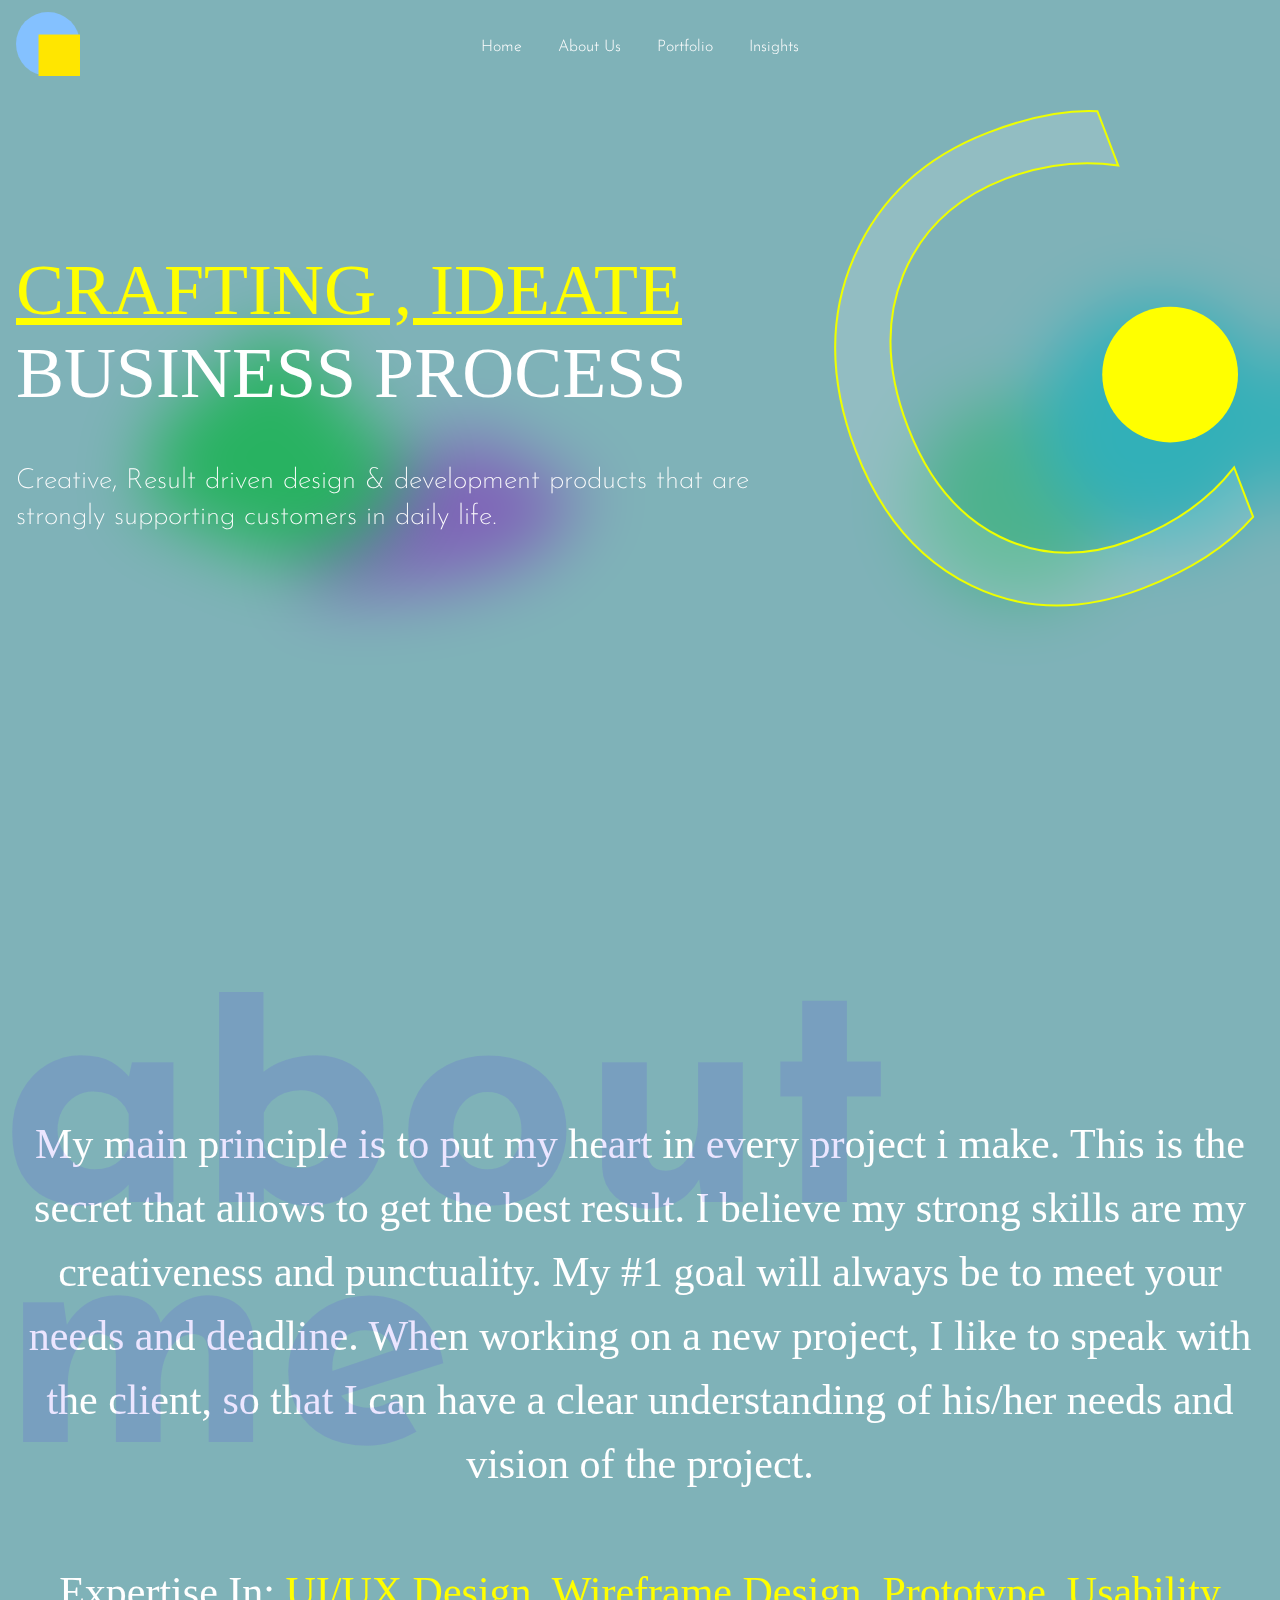
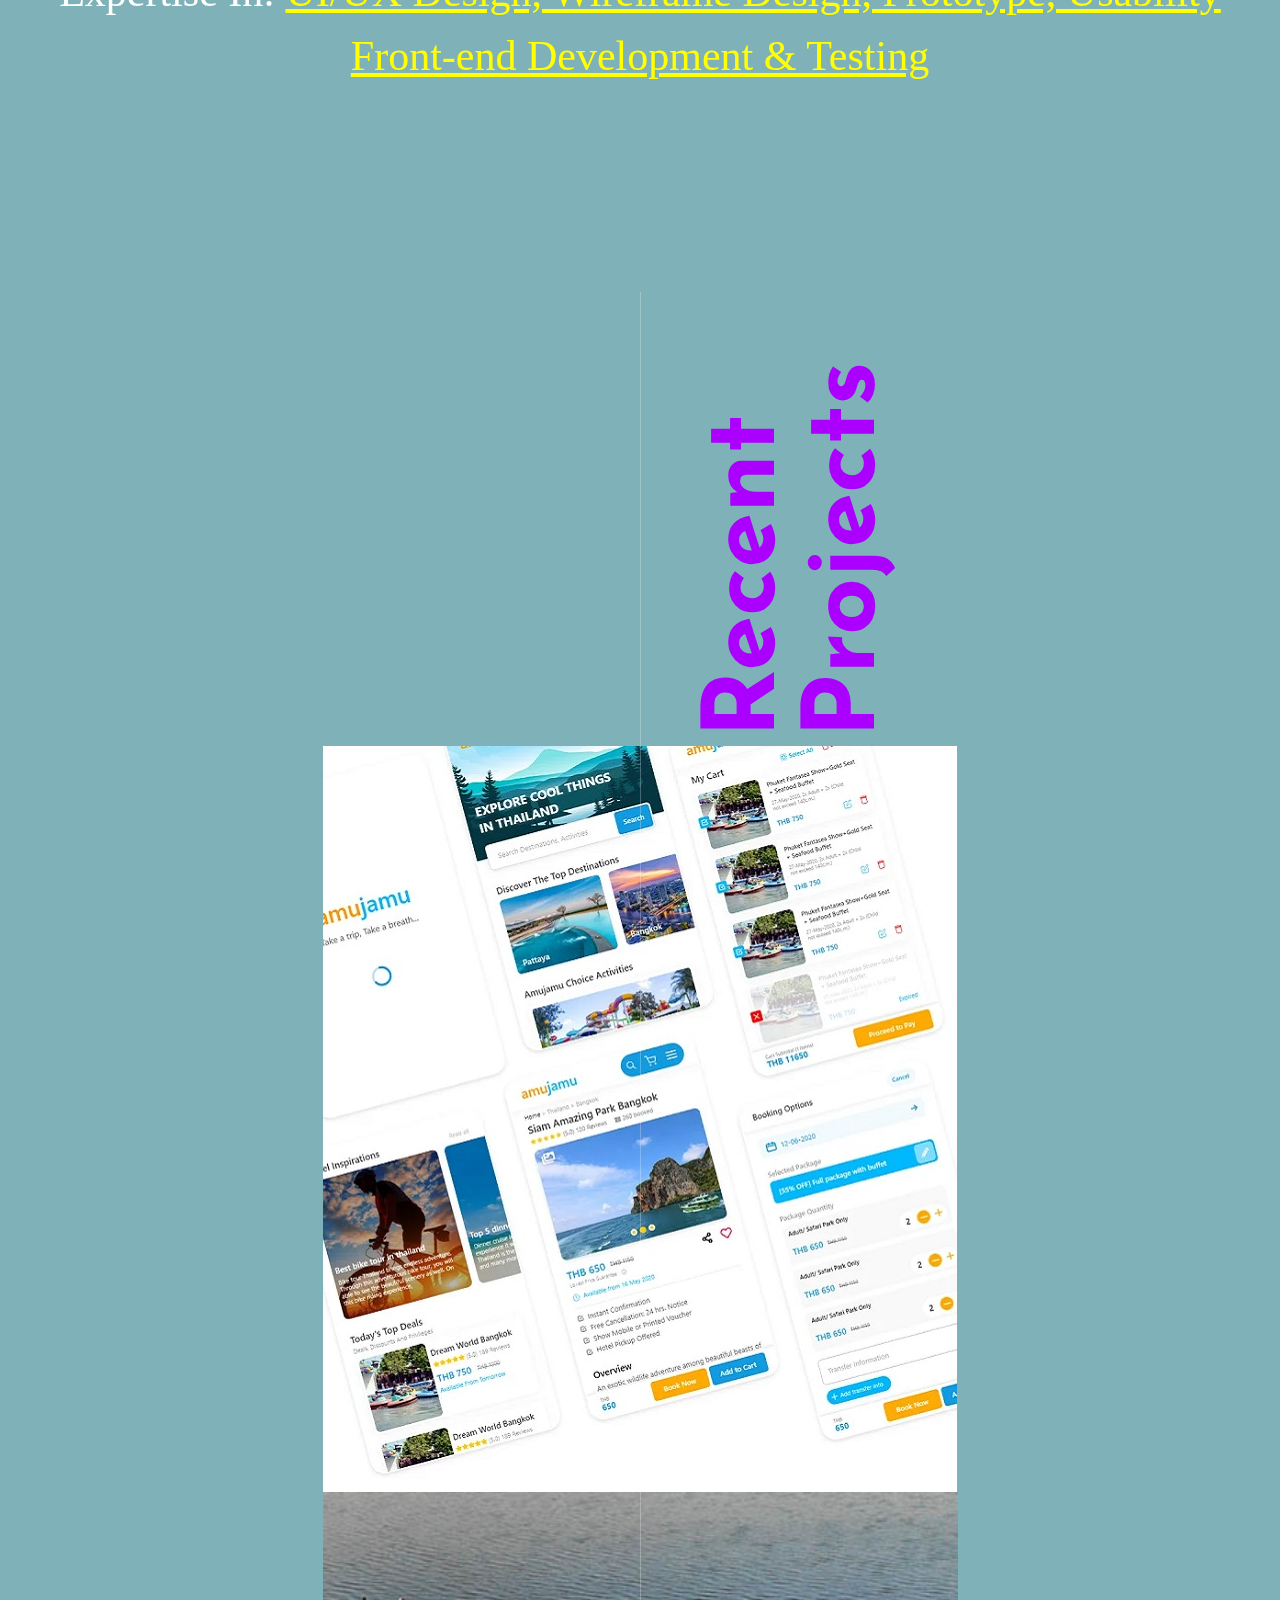
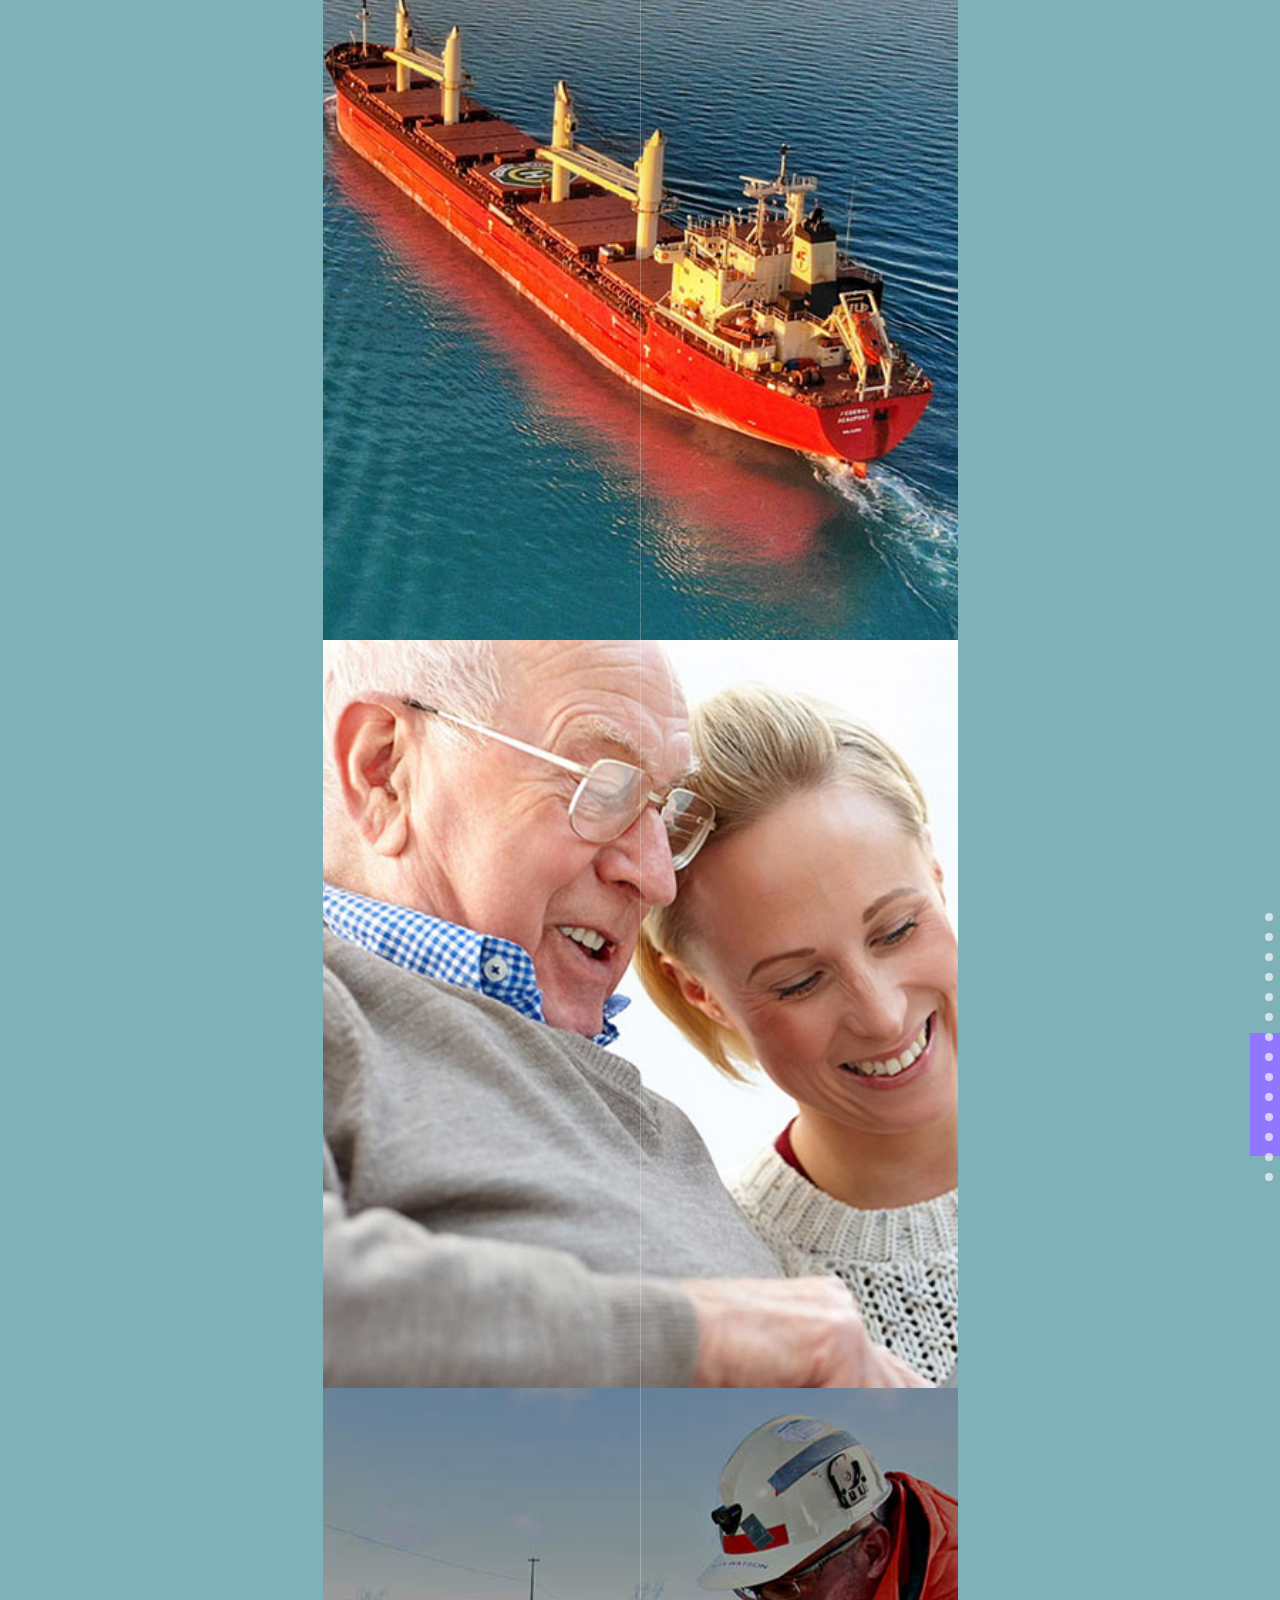
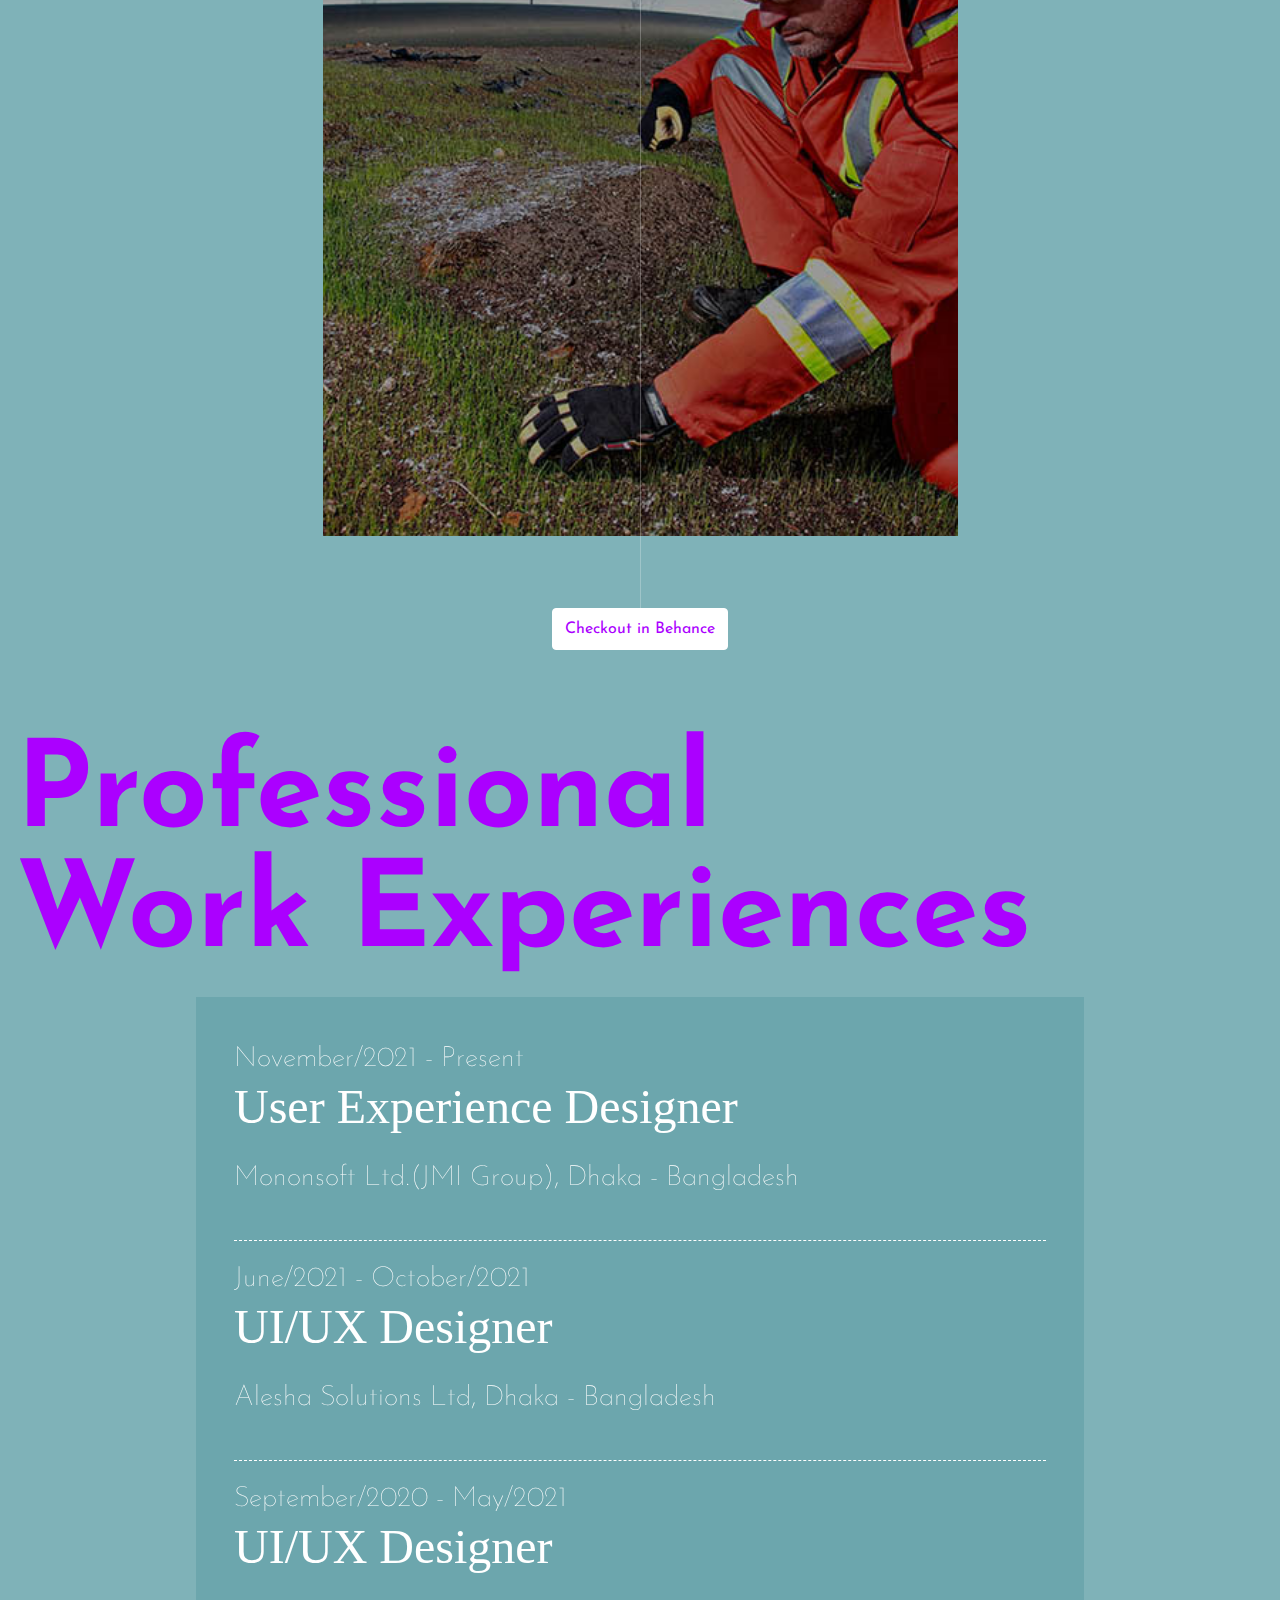
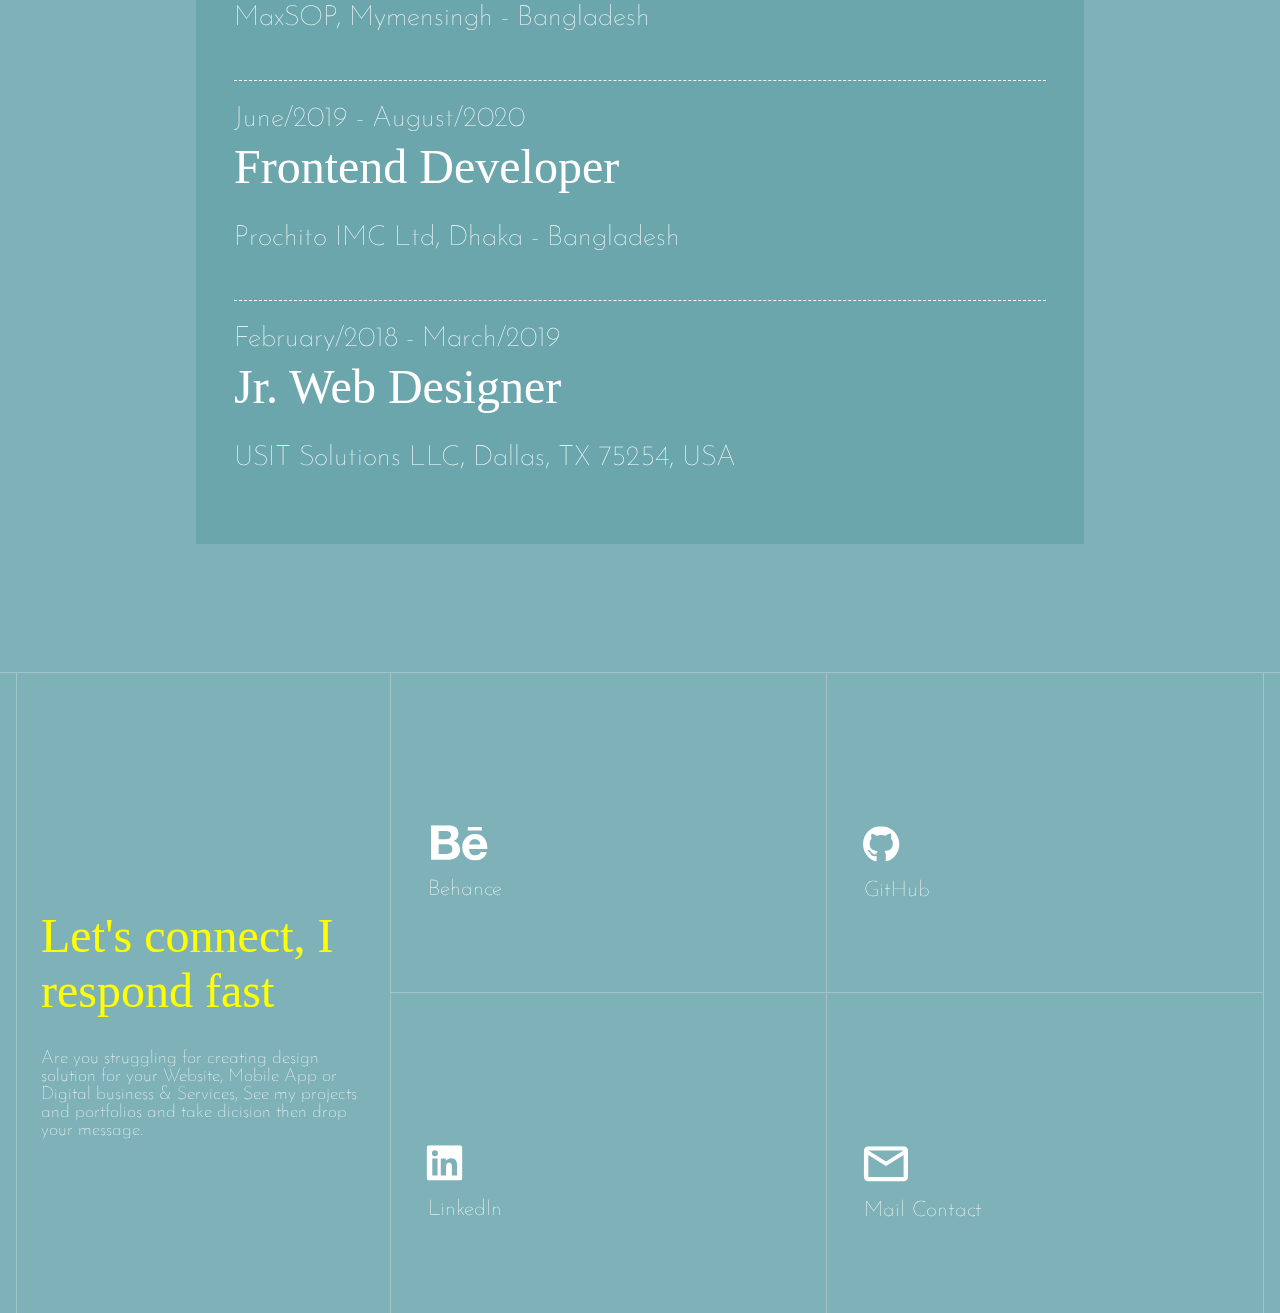
==== commit b333ed94: "add text update" ====
--- a/new/index.html
+++ b/new/index.html
@@ -547,32 +547,32 @@
         <!-- Experiences -->
         <section class="work_experiences mb-5" id="myJobs">
             <div class="container">
-                <h1 class="project_title">Professional <br> Experiences</h1>
+                <h1 class="project_title">Professional <br>Work Experiences</h1>
                 <div class="experience_card">
                     <div class="item">
-                        <p>November/2021 - Present</p>
+                        <p class="duration">November/2021 - Present</p>
                         <h3>User Experience Designer</h3>
-                        <p>(JMI ERP)JMI Group, Dhaka - Bangladesh</p>
+                        <p class="label">Mononsoft Ltd.(JMI Group), Dhaka - Bangladesh</p>
                     </div>
 					<div class="item">
-						<p>June/2021 - October/2021</p>
-						<h3>Frontend Software Engineer</h3>
-						<p>Alesha Solutions Ltd, Dhaka - Bangladesh</p>
+						<p class="duration">June/2021 - October/2021</p>
+						<h3>UI/UX Designer</h3>
+						<p class="label">Alesha Solutions Ltd, Dhaka - Bangladesh</p>
 					</div>
 					<div class="item">
-						<p>September/2020 - May/2021</p>
+						<p class="duration">September/2020 - May/2021</p>
 						<h3>UI/UX Designer</h3>
-						<p>MaxSOP, Mymensingh - Bangladesh</p>
+						<p class="label">MaxSOP, Mymensingh - Bangladesh</p>
 					</div>
 					<div class="item">
-						<p class="mt-3">June/2019 - August/2020</p>
+						<p class="duration">June/2019 - August/2020</p>
 						<h3>Frontend Developer</h3>
-						<p>Prochito IMC Ltd, Dhaka - Bangladesh</p>
+						<p class="label">Prochito IMC Ltd, Dhaka - Bangladesh</p>
 					</div>
 					<div class="item">
-						<p class="mt-3">February/2018 - March/2019</p>
-						<h3>Web Designer</h3>
-						<p>USIT Solutions LLC - Dallas, TX 75254, USA</p>
+						<p class="duration">February/2018 - March/2019</p>
+						<h3>Jr. Web Designer</h3>
+						<p class="label">USIT Solutions LLC,	 Dallas, TX 75254, USA</p>
 					</div>										
                 </div>
             </div>
--- a/new/style.css
+++ b/new/style.css
@@ -335,13 +335,20 @@
   font-family: "Josefin Sans", sans-serif;
   font-size: 28px;
   font-weight: lighter;
-  margin: 16px 0;
+  margin: 6px 0;
+}
+body #wrapper .work_experiences .experience_card .item .duration {
+  margin-top: 24px;
 }
 body #wrapper .work_experiences .experience_card .item h3 {
   font-family: inherit;
   font-size: 48px;
   font-weight: normal;
-  margin: 16px 0;
+  margin: 0;
+}
+body #wrapper .work_experiences .experience_card .item .label {
+  padding: 24px 0;
+  margin-bottom: 24px;
 }
 body #wrapper .main_footer {
   border-top: 1px solid rgba(255, 255, 255, 0.25);
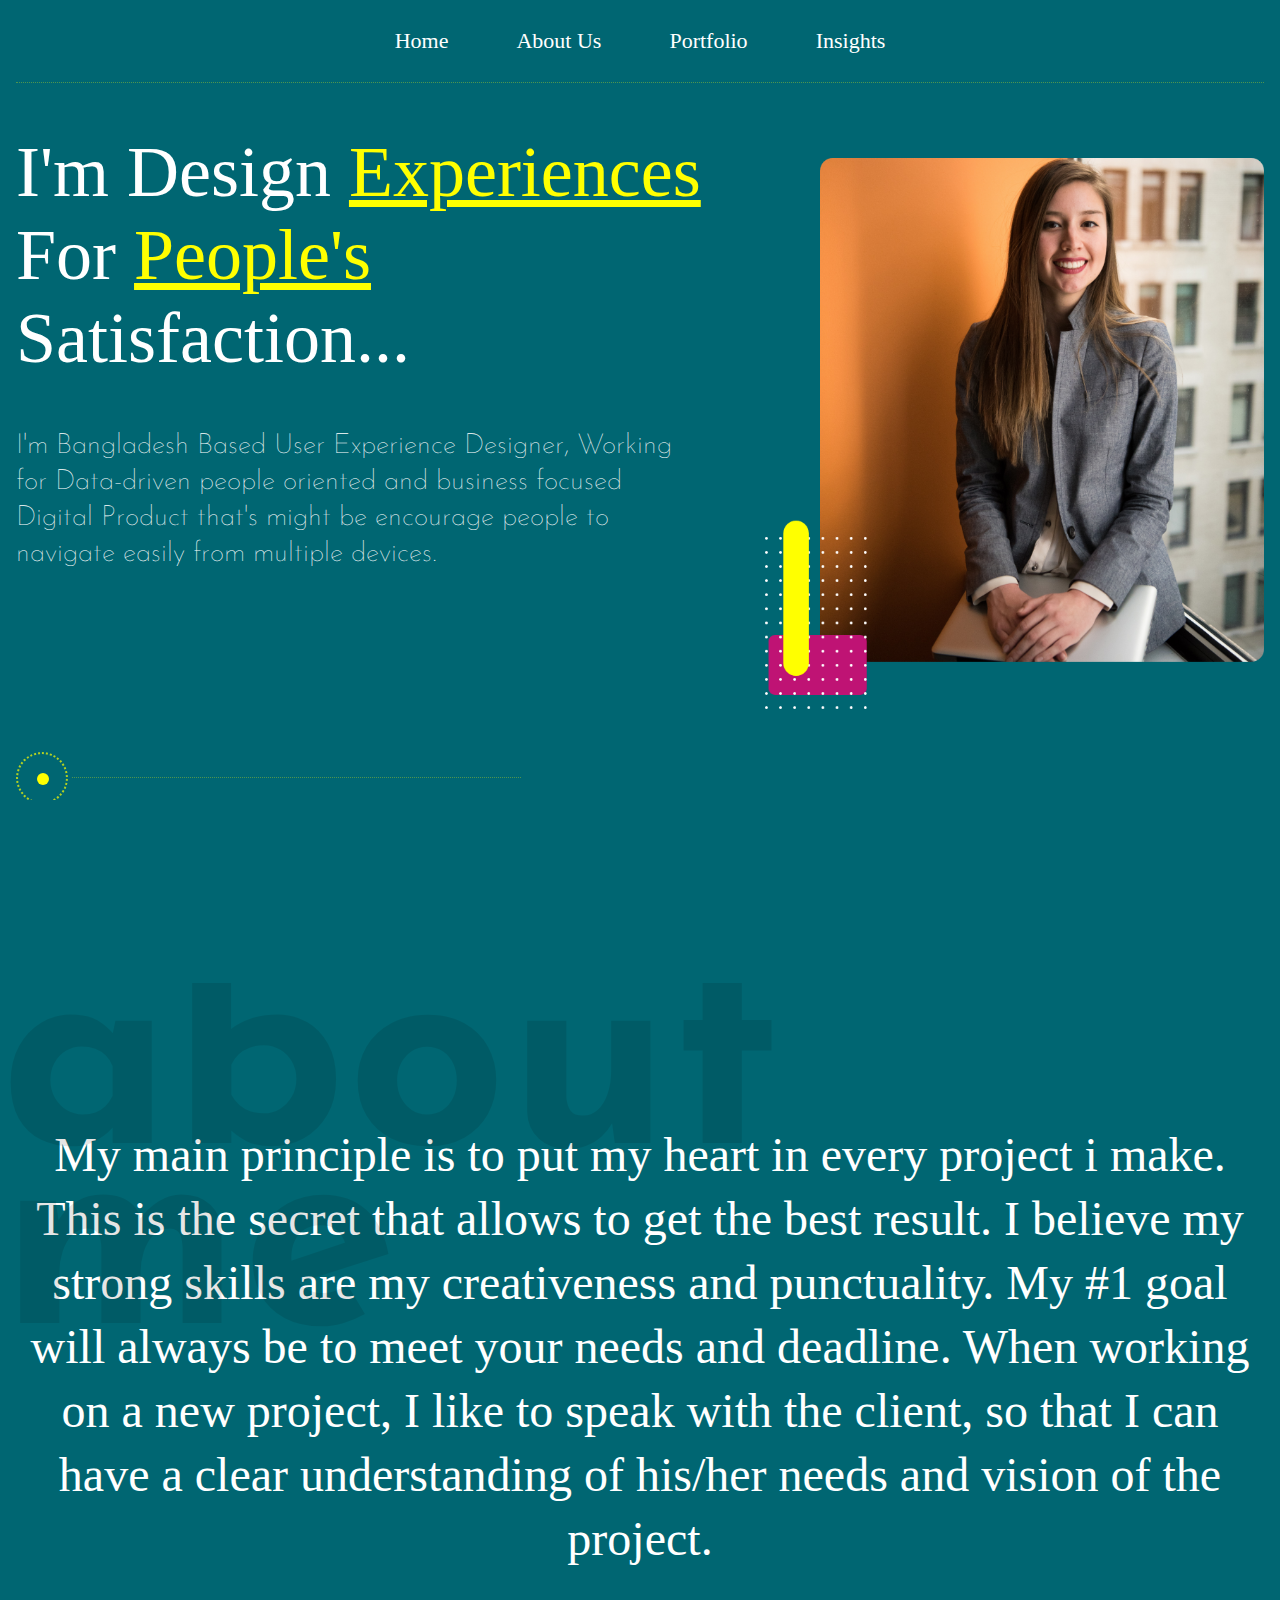
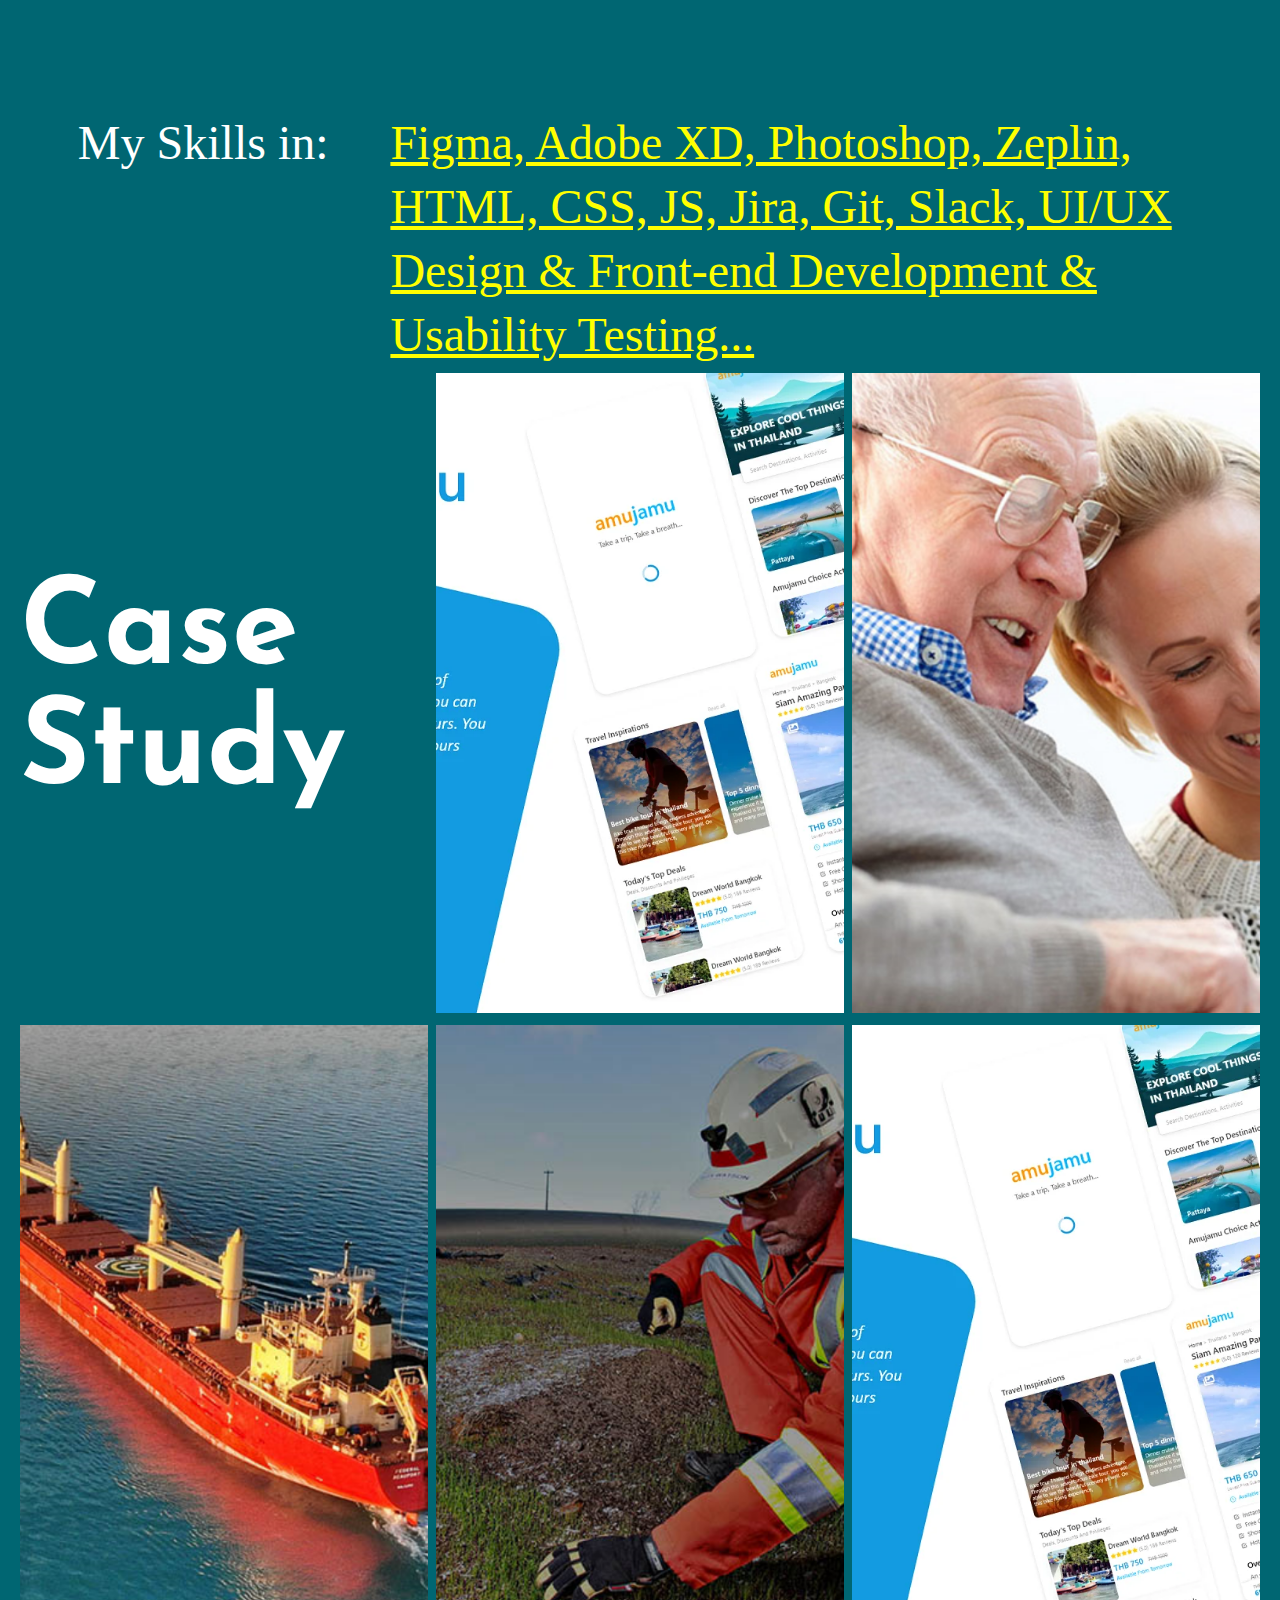
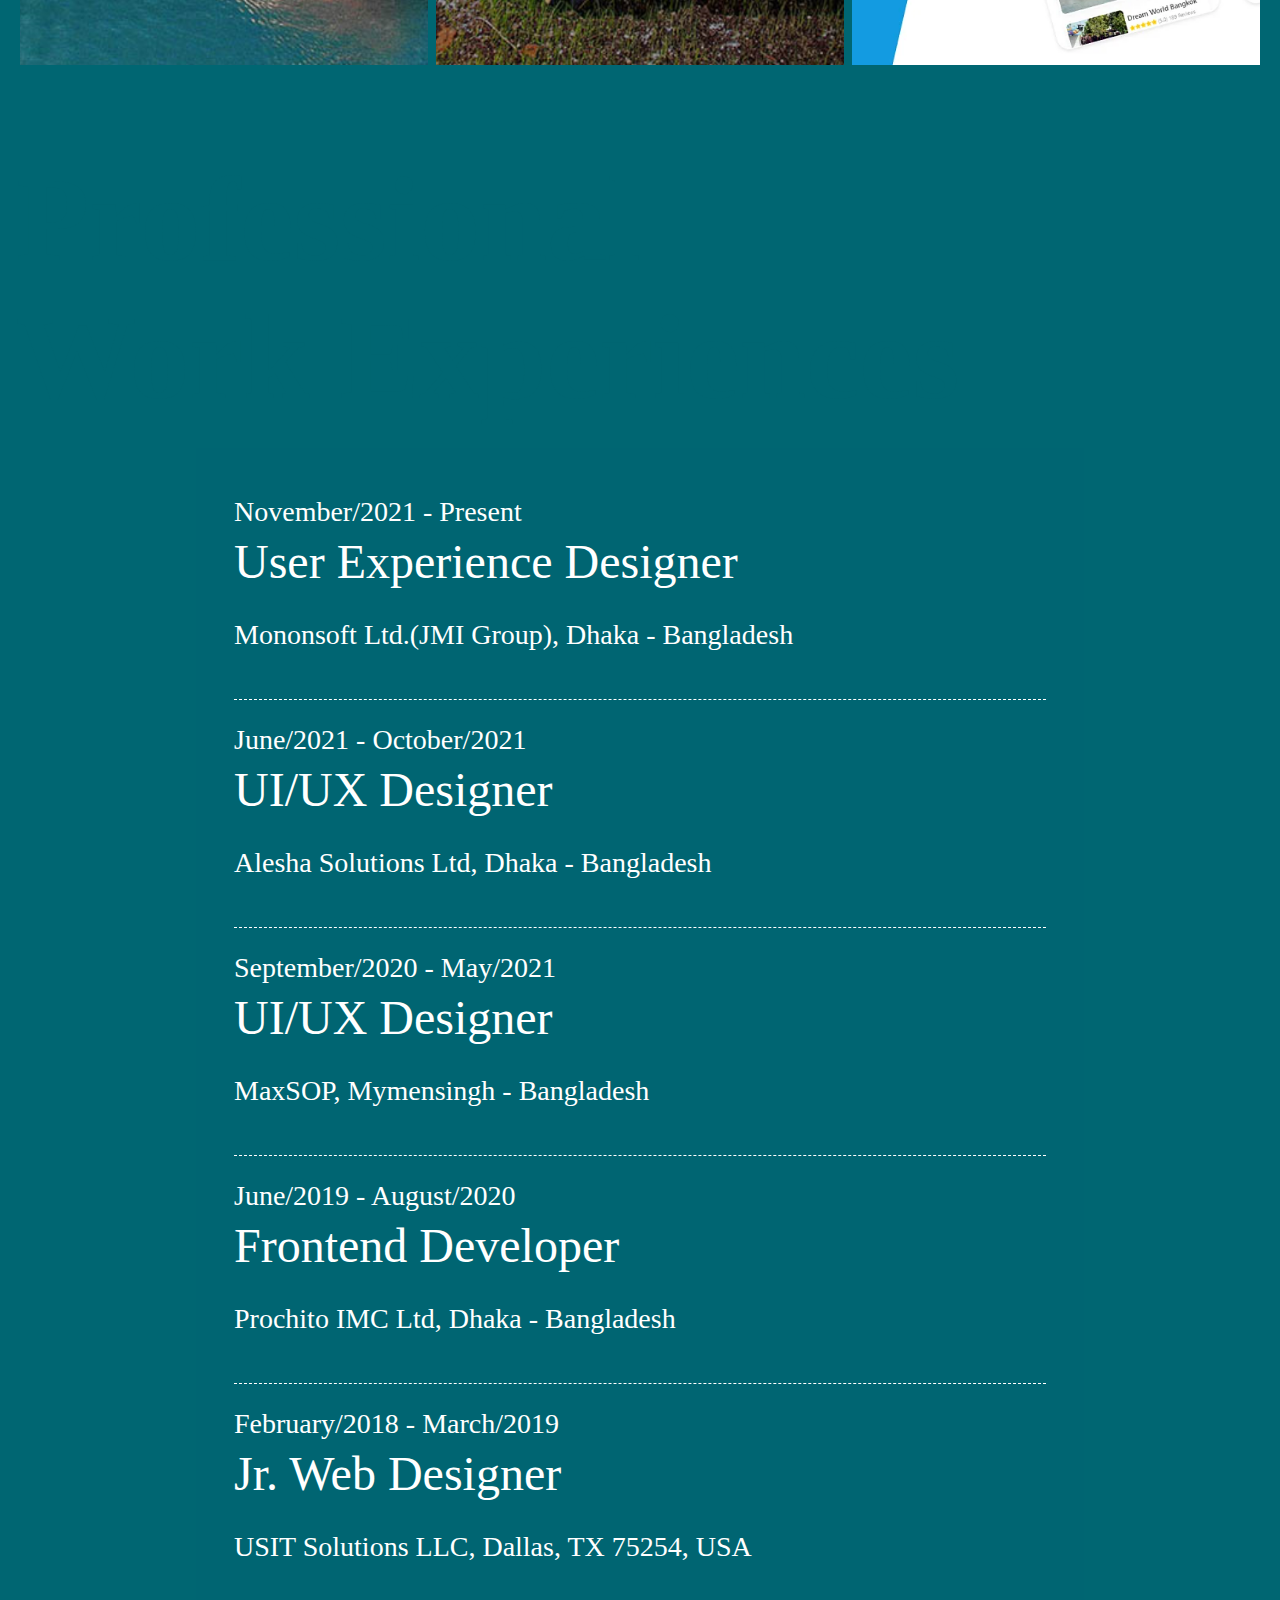
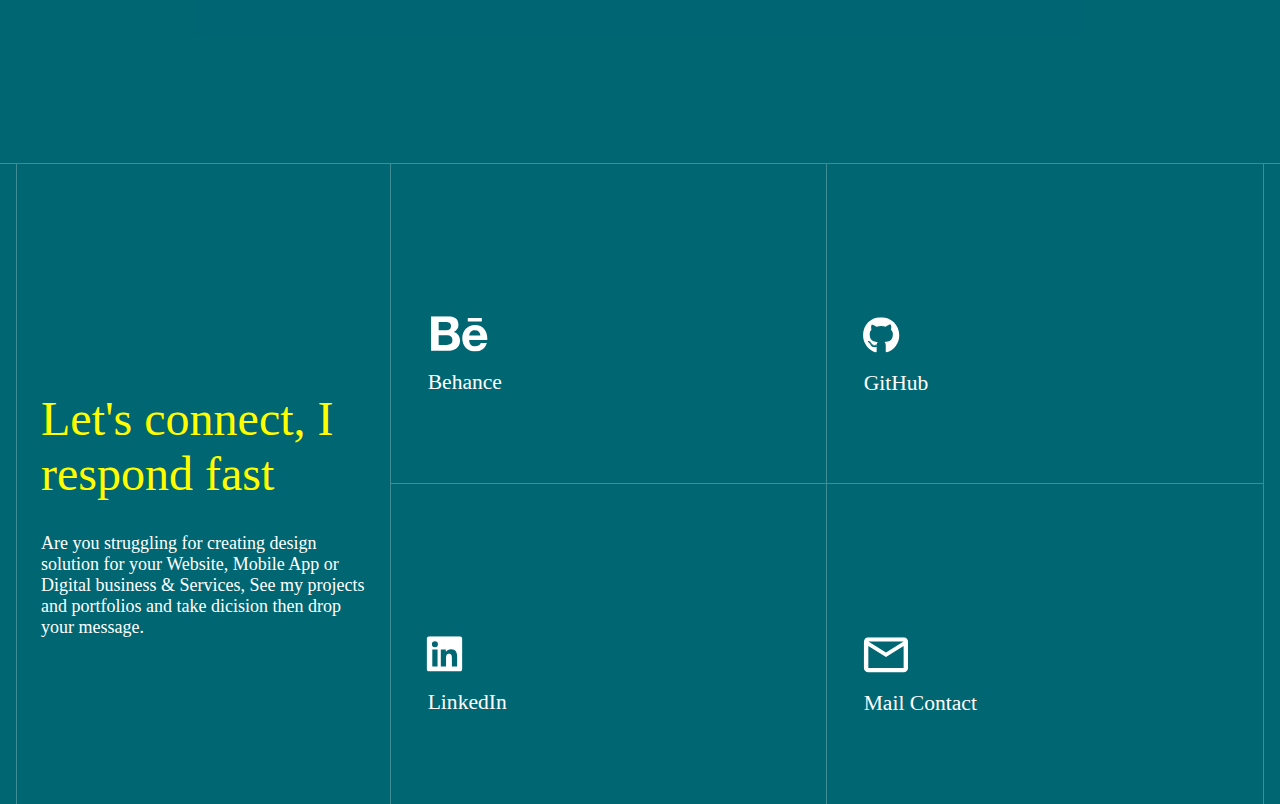
==== commit ab98b131: "new design css uploaded" ====
--- a/new/index.html
+++ b/new/index.html
@@ -24,31 +24,27 @@
 <body onscroll="bluredObjects()">
     <main id="wrapper">
         <!-- Main navigation -->
-        <nav class="main_nav">
-            <div class="container">
-                <div class="row_100">
-                    <div class="col-20">
-                        <div class="logo">
-                            <svg xmlns="http://www.w3.org/2000/svg" height="64" viewBox="0 0 71 71">
-                                <g id="Group_1" data-name="Group 1" transform="translate(-119 -50)">
-                                  <circle id="Ellipse_2" data-name="Ellipse 2" cx="35.5" cy="35.5" r="35.5" transform="translate(119 50)" fill="#84c1ff"/>
-                                  <rect id="Rectangle_2" data-name="Rectangle 2" width="46" height="46" transform="translate(144 75)" fill="#ffe600"/>
-                                </g>
-                            </svg>                              
-                        </div>
-                    </div>
-                    <div class="col-60">
-                        <ul class="nav_items">
-                            <li><a href="#myHeader">Home</a></li>
-                            <li><a href="#aboutMe">About Us</a></li>
-                            <li><a href="#myPortfolio">Portfolio</a></li>
-                            <li><a href="#myJobs">Insights</a></li>
-                        </ul>
-                    </div>
-                    <div class="col-20"></div>
-                </div>
-            </div>
-        </nav>
+            <div class="container">
+				<nav class="main_nav">
+					<div class="row_100">
+						<div class="col-20">
+							<div class="logo">
+								 
+							</div>
+						</div>
+						<div class="col-60">
+							<ul class="nav_items">
+								<li><a href="#myHeader">Home</a></li>
+								<li><a href="#aboutMe">About Us</a></li>
+								<li><a href="#myPortfolio">Portfolio</a></li>
+								<li><a href="#myJobs">Insights</a></li>
+							</ul>
+						</div>
+						<div class="col-20"></div>
+					</div>
+				</nav>
+            </div>
+        
 
 
 
@@ -62,18 +58,19 @@
                     <div class="col-60">
                         <div class="header-content">
                             <div>
-                                <h1 class="heading_text"> <span>Crafting , Ideate</span> Business Process</h1>
-                                <p class="subheading_text">Creative, Result driven design & development products that are strongly supporting customers in daily life.</p>
+                                <h1 class="heading_text"> I'm Design <span class="hl_text">Experiences</span> <br> For <span class="hl_text">People's</span> Satisfaction...</h1>
+                                <p class="subheading_text">I'm Bangladesh Based User Experience Designer,  Working for 
+									Data-driven people oriented and business focused Digital Product that's might  be encourage people to navigate easily from multiple devices.
+								</p>
+
+								<div class="raw_shape"> <span></span> </div>
                             </div>
                         </div>
                     </div>
                     <div class="col-40">
-                        <svg xmlns="http://www.w3.org/2000/svg" width="100%" viewBox="0 0 731.701 844.434">
-                            <g id="Group_6" data-name="Group 6" transform="translate(-1062.671 -117.348)">
-                              <path id="Path_1" data-name="Path 1" d="M554.889-46.9Q479.254-6.938,366.515-6.938q-145.562,0-233.089-93.711T45.9-346.582q0-163.638,98.468-264.485T394.105-711.914q97.041,0,160.784,28.066V-598.7q-73.257-40.91-161.735-40.91-117.5,0-190.515,78.489T129.62-351.339q0,124.631,68.262,198.6t179.1,73.97q102.75,0,177.909-45.666Z" transform="translate(1276.886 982.769) rotate(-21)" fill="rgba(255,255,255,0.15)" stroke="#ef0" stroke-width="3"/>
-                              <circle id="Ellipse_1" data-name="Ellipse 1" cx="99.5" cy="99.5" r="99.5" transform="translate(1557 432)" fill="#ff0"/>
-                            </g>
-                        </svg>                          
+						<div class="header-image">
+							<img src="./images/brand-cover.png" alt="Brand Cover">
+						</div>
                     </div>
                 </div>
             </div>             
@@ -89,9 +86,18 @@
             <div class="container">
                 <h1 class="about_heading">about <br> me</h1>
                 <p class="about_me_typo">
-                  My main principle is to put my heart in every project i make. This is the secret that allows to get the best result. I believe my strong skills are my creativeness and punctuality. My #1 goal will always be to meet your needs and deadline. When working on a new project, I like to speak with the client, so that I can have a clear understanding of his/her needs and vision of the project. <br> <br>
-                  <span>Expertise In: <u>UI/UX Design, Wireframe Design, Prototype, Usability<br>Front-end Development & Testing</u></span>
-                </p>                
+					My main principle is to put my heart in every project i make. This is the secret that allows to get the best result. I believe my strong skills are my creativeness and punctuality. My #1 goal will always be to meet your needs and deadline. When working on a new project, I like to speak with the client, so that I can have a clear understanding of his/her needs and vision of the project.
+                </p>
+				<div class="row_100">
+					<div class="col-30">
+						<p class="about_me_typo"> My Skills in: </p>
+					</div>
+					<div class="col-70">
+						<p class="about_me_typo">
+							<span class="skills">Figma, Adobe XD, Photoshop, Zeplin, HTML, CSS, JS, Jira, Git, Slack,  UI/UX Design & Front-end Development & Usability Testing...</span>
+						</p>
+					</div>
+				</div>         
             </div>
         </section>
 
@@ -101,443 +107,64 @@
 
 
         <!-- Projects listing -->
-        <section class="projects" id="myPortfolio">
-            <div class="container">
-                <div class="projects_collage">
-                    <div class="col-left">
-                        <h1 class="project_title">Recent <br> Projects</h1>
-                        <div class="item">
-                            <a href="#">
-                                <div class="cover">
-                                    <h2>Lifeboats at New ocean</h2>
-                                </div>
-                                <img src="images/amujamu.jpg" alt="#">
-                            </a>
-                        </div>
-                        <div class="item">
-                            <a href="#">
-                                <div class="cover">
-                                    <h2>Lifeboats at New ocean</h2>
-                                </div>                                
-                                <img src="images/2.png" alt="#">
-                            </a>
-                        </div>
-                    </div>
-                    <div class="col-right">
-                        <div class="item">
-                            <a href="#">
-                                <div class="cover">
-                                    <h2>Lifeboats at New ocean</h2>
-                                </div>                                
-                                <img src="images/1.png" alt="#">
-                            </a>
-                        </div>
-                        <div class="item">
-                            <a href="#">
-                                <div class="cover">
-                                    <h2>Lifeboats at New ocean</h2>
-                                </div>                                
-                                <img src="images/3.png" alt="#">
-                            </a>
-                        </div>                                                            
-                    </div>
-
-                    <!-- abstractions -->
-                    <svg class="abstractions" xmlns="http://www.w3.org/2000/svg" xmlns:xlink="http://www.w3.org/1999/xlink" width="207" height="378" viewBox="0 0 207 378">
-                        <defs>
-                          <clipPath id="clip-path">
-                            <rect width="171" height="274" fill="none"/>
-                          </clipPath>
-                        </defs>
-                        <g id="Group_2" data-name="Group 2" transform="translate(-1551 -2468)">
-                          <rect id="Rectangle_5" data-name="Rectangle 5" width="207" height="123" transform="translate(1551 2692)" fill="#9177ff"/>
-                          <g id="Repeat_Grid_1" data-name="Repeat Grid 1" transform="translate(1566 2572)" opacity="0.65" clip-path="url(#clip-path)">
-                            <g transform="translate(-112 -2288)">
-                              <circle id="Ellipse_5" data-name="Ellipse 5" cx="4" cy="4" r="4" transform="translate(112 2288)" fill="#fff"/>
-                            </g>
-                            <g transform="translate(-92 -2288)">
-                              <circle id="Ellipse_5-2" data-name="Ellipse 5" cx="4" cy="4" r="4" transform="translate(112 2288)" fill="#fff"/>
-                            </g>
-                            <g transform="translate(-72 -2288)">
-                              <circle id="Ellipse_5-3" data-name="Ellipse 5" cx="4" cy="4" r="4" transform="translate(112 2288)" fill="#fff"/>
-                            </g>
-                            <g transform="translate(-52 -2288)">
-                              <circle id="Ellipse_5-4" data-name="Ellipse 5" cx="4" cy="4" r="4" transform="translate(112 2288)" fill="#fff"/>
-                            </g>
-                            <g transform="translate(-32 -2288)">
-                              <circle id="Ellipse_5-5" data-name="Ellipse 5" cx="4" cy="4" r="4" transform="translate(112 2288)" fill="#fff"/>
-                            </g>
-                            <g transform="translate(-12 -2288)">
-                              <circle id="Ellipse_5-6" data-name="Ellipse 5" cx="4" cy="4" r="4" transform="translate(112 2288)" fill="#fff"/>
-                            </g>
-                            <g transform="translate(8 -2288)">
-                              <circle id="Ellipse_5-7" data-name="Ellipse 5" cx="4" cy="4" r="4" transform="translate(112 2288)" fill="#fff"/>
-                            </g>
-                            <g transform="translate(28 -2288)">
-                              <circle id="Ellipse_5-8" data-name="Ellipse 5" cx="4" cy="4" r="4" transform="translate(112 2288)" fill="#fff"/>
-                            </g>
-                            <g transform="translate(48 -2288)">
-                              <circle id="Ellipse_5-9" data-name="Ellipse 5" cx="4" cy="4" r="4" transform="translate(112 2288)" fill="#fff"/>
-                            </g>
-                            <g transform="translate(-112 -2268)">
-                              <circle id="Ellipse_5-10" data-name="Ellipse 5" cx="4" cy="4" r="4" transform="translate(112 2288)" fill="#fff"/>
-                            </g>
-                            <g transform="translate(-92 -2268)">
-                              <circle id="Ellipse_5-11" data-name="Ellipse 5" cx="4" cy="4" r="4" transform="translate(112 2288)" fill="#fff"/>
-                            </g>
-                            <g transform="translate(-72 -2268)">
-                              <circle id="Ellipse_5-12" data-name="Ellipse 5" cx="4" cy="4" r="4" transform="translate(112 2288)" fill="#fff"/>
-                            </g>
-                            <g transform="translate(-52 -2268)">
-                              <circle id="Ellipse_5-13" data-name="Ellipse 5" cx="4" cy="4" r="4" transform="translate(112 2288)" fill="#fff"/>
-                            </g>
-                            <g transform="translate(-32 -2268)">
-                              <circle id="Ellipse_5-14" data-name="Ellipse 5" cx="4" cy="4" r="4" transform="translate(112 2288)" fill="#fff"/>
-                            </g>
-                            <g transform="translate(-12 -2268)">
-                              <circle id="Ellipse_5-15" data-name="Ellipse 5" cx="4" cy="4" r="4" transform="translate(112 2288)" fill="#fff"/>
-                            </g>
-                            <g transform="translate(8 -2268)">
-                              <circle id="Ellipse_5-16" data-name="Ellipse 5" cx="4" cy="4" r="4" transform="translate(112 2288)" fill="#fff"/>
-                            </g>
-                            <g transform="translate(28 -2268)">
-                              <circle id="Ellipse_5-17" data-name="Ellipse 5" cx="4" cy="4" r="4" transform="translate(112 2288)" fill="#fff"/>
-                            </g>
-                            <g transform="translate(48 -2268)">
-                              <circle id="Ellipse_5-18" data-name="Ellipse 5" cx="4" cy="4" r="4" transform="translate(112 2288)" fill="#fff"/>
-                            </g>
-                            <g transform="translate(-112 -2248)">
-                              <circle id="Ellipse_5-19" data-name="Ellipse 5" cx="4" cy="4" r="4" transform="translate(112 2288)" fill="#fff"/>
-                            </g>
-                            <g transform="translate(-92 -2248)">
-                              <circle id="Ellipse_5-20" data-name="Ellipse 5" cx="4" cy="4" r="4" transform="translate(112 2288)" fill="#fff"/>
-                            </g>
-                            <g transform="translate(-72 -2248)">
-                              <circle id="Ellipse_5-21" data-name="Ellipse 5" cx="4" cy="4" r="4" transform="translate(112 2288)" fill="#fff"/>
-                            </g>
-                            <g transform="translate(-52 -2248)">
-                              <circle id="Ellipse_5-22" data-name="Ellipse 5" cx="4" cy="4" r="4" transform="translate(112 2288)" fill="#fff"/>
-                            </g>
-                            <g transform="translate(-32 -2248)">
-                              <circle id="Ellipse_5-23" data-name="Ellipse 5" cx="4" cy="4" r="4" transform="translate(112 2288)" fill="#fff"/>
-                            </g>
-                            <g transform="translate(-12 -2248)">
-                              <circle id="Ellipse_5-24" data-name="Ellipse 5" cx="4" cy="4" r="4" transform="translate(112 2288)" fill="#fff"/>
-                            </g>
-                            <g transform="translate(8 -2248)">
-                              <circle id="Ellipse_5-25" data-name="Ellipse 5" cx="4" cy="4" r="4" transform="translate(112 2288)" fill="#fff"/>
-                            </g>
-                            <g transform="translate(28 -2248)">
-                              <circle id="Ellipse_5-26" data-name="Ellipse 5" cx="4" cy="4" r="4" transform="translate(112 2288)" fill="#fff"/>
-                            </g>
-                            <g transform="translate(48 -2248)">
-                              <circle id="Ellipse_5-27" data-name="Ellipse 5" cx="4" cy="4" r="4" transform="translate(112 2288)" fill="#fff"/>
-                            </g>
-                            <g transform="translate(-112 -2228)">
-                              <circle id="Ellipse_5-28" data-name="Ellipse 5" cx="4" cy="4" r="4" transform="translate(112 2288)" fill="#fff"/>
-                            </g>
-                            <g transform="translate(-92 -2228)">
-                              <circle id="Ellipse_5-29" data-name="Ellipse 5" cx="4" cy="4" r="4" transform="translate(112 2288)" fill="#fff"/>
-                            </g>
-                            <g transform="translate(-72 -2228)">
-                              <circle id="Ellipse_5-30" data-name="Ellipse 5" cx="4" cy="4" r="4" transform="translate(112 2288)" fill="#fff"/>
-                            </g>
-                            <g transform="translate(-52 -2228)">
-                              <circle id="Ellipse_5-31" data-name="Ellipse 5" cx="4" cy="4" r="4" transform="translate(112 2288)" fill="#fff"/>
-                            </g>
-                            <g transform="translate(-32 -2228)">
-                              <circle id="Ellipse_5-32" data-name="Ellipse 5" cx="4" cy="4" r="4" transform="translate(112 2288)" fill="#fff"/>
-                            </g>
-                            <g transform="translate(-12 -2228)">
-                              <circle id="Ellipse_5-33" data-name="Ellipse 5" cx="4" cy="4" r="4" transform="translate(112 2288)" fill="#fff"/>
-                            </g>
-                            <g transform="translate(8 -2228)">
-                              <circle id="Ellipse_5-34" data-name="Ellipse 5" cx="4" cy="4" r="4" transform="translate(112 2288)" fill="#fff"/>
-                            </g>
-                            <g transform="translate(28 -2228)">
-                              <circle id="Ellipse_5-35" data-name="Ellipse 5" cx="4" cy="4" r="4" transform="translate(112 2288)" fill="#fff"/>
-                            </g>
-                            <g transform="translate(48 -2228)">
-                              <circle id="Ellipse_5-36" data-name="Ellipse 5" cx="4" cy="4" r="4" transform="translate(112 2288)" fill="#fff"/>
-                            </g>
-                            <g transform="translate(-112 -2208)">
-                              <circle id="Ellipse_5-37" data-name="Ellipse 5" cx="4" cy="4" r="4" transform="translate(112 2288)" fill="#fff"/>
-                            </g>
-                            <g transform="translate(-92 -2208)">
-                              <circle id="Ellipse_5-38" data-name="Ellipse 5" cx="4" cy="4" r="4" transform="translate(112 2288)" fill="#fff"/>
-                            </g>
-                            <g transform="translate(-72 -2208)">
-                              <circle id="Ellipse_5-39" data-name="Ellipse 5" cx="4" cy="4" r="4" transform="translate(112 2288)" fill="#fff"/>
-                            </g>
-                            <g transform="translate(-52 -2208)">
-                              <circle id="Ellipse_5-40" data-name="Ellipse 5" cx="4" cy="4" r="4" transform="translate(112 2288)" fill="#fff"/>
-                            </g>
-                            <g transform="translate(-32 -2208)">
-                              <circle id="Ellipse_5-41" data-name="Ellipse 5" cx="4" cy="4" r="4" transform="translate(112 2288)" fill="#fff"/>
-                            </g>
-                            <g transform="translate(-12 -2208)">
-                              <circle id="Ellipse_5-42" data-name="Ellipse 5" cx="4" cy="4" r="4" transform="translate(112 2288)" fill="#fff"/>
-                            </g>
-                            <g transform="translate(8 -2208)">
-                              <circle id="Ellipse_5-43" data-name="Ellipse 5" cx="4" cy="4" r="4" transform="translate(112 2288)" fill="#fff"/>
-                            </g>
-                            <g transform="translate(28 -2208)">
-                              <circle id="Ellipse_5-44" data-name="Ellipse 5" cx="4" cy="4" r="4" transform="translate(112 2288)" fill="#fff"/>
-                            </g>
-                            <g transform="translate(48 -2208)">
-                              <circle id="Ellipse_5-45" data-name="Ellipse 5" cx="4" cy="4" r="4" transform="translate(112 2288)" fill="#fff"/>
-                            </g>
-                            <g transform="translate(-112 -2188)">
-                              <circle id="Ellipse_5-46" data-name="Ellipse 5" cx="4" cy="4" r="4" transform="translate(112 2288)" fill="#fff"/>
-                            </g>
-                            <g transform="translate(-92 -2188)">
-                              <circle id="Ellipse_5-47" data-name="Ellipse 5" cx="4" cy="4" r="4" transform="translate(112 2288)" fill="#fff"/>
-                            </g>
-                            <g transform="translate(-72 -2188)">
-                              <circle id="Ellipse_5-48" data-name="Ellipse 5" cx="4" cy="4" r="4" transform="translate(112 2288)" fill="#fff"/>
-                            </g>
-                            <g transform="translate(-52 -2188)">
-                              <circle id="Ellipse_5-49" data-name="Ellipse 5" cx="4" cy="4" r="4" transform="translate(112 2288)" fill="#fff"/>
-                            </g>
-                            <g transform="translate(-32 -2188)">
-                              <circle id="Ellipse_5-50" data-name="Ellipse 5" cx="4" cy="4" r="4" transform="translate(112 2288)" fill="#fff"/>
-                            </g>
-                            <g transform="translate(-12 -2188)">
-                              <circle id="Ellipse_5-51" data-name="Ellipse 5" cx="4" cy="4" r="4" transform="translate(112 2288)" fill="#fff"/>
-                            </g>
-                            <g transform="translate(8 -2188)">
-                              <circle id="Ellipse_5-52" data-name="Ellipse 5" cx="4" cy="4" r="4" transform="translate(112 2288)" fill="#fff"/>
-                            </g>
-                            <g transform="translate(28 -2188)">
-                              <circle id="Ellipse_5-53" data-name="Ellipse 5" cx="4" cy="4" r="4" transform="translate(112 2288)" fill="#fff"/>
-                            </g>
-                            <g transform="translate(48 -2188)">
-                              <circle id="Ellipse_5-54" data-name="Ellipse 5" cx="4" cy="4" r="4" transform="translate(112 2288)" fill="#fff"/>
-                            </g>
-                            <g transform="translate(-112 -2168)">
-                              <circle id="Ellipse_5-55" data-name="Ellipse 5" cx="4" cy="4" r="4" transform="translate(112 2288)" fill="#fff"/>
-                            </g>
-                            <g transform="translate(-92 -2168)">
-                              <circle id="Ellipse_5-56" data-name="Ellipse 5" cx="4" cy="4" r="4" transform="translate(112 2288)" fill="#fff"/>
-                            </g>
-                            <g transform="translate(-72 -2168)">
-                              <circle id="Ellipse_5-57" data-name="Ellipse 5" cx="4" cy="4" r="4" transform="translate(112 2288)" fill="#fff"/>
-                            </g>
-                            <g transform="translate(-52 -2168)">
-                              <circle id="Ellipse_5-58" data-name="Ellipse 5" cx="4" cy="4" r="4" transform="translate(112 2288)" fill="#fff"/>
-                            </g>
-                            <g transform="translate(-32 -2168)">
-                              <circle id="Ellipse_5-59" data-name="Ellipse 5" cx="4" cy="4" r="4" transform="translate(112 2288)" fill="#fff"/>
-                            </g>
-                            <g transform="translate(-12 -2168)">
-                              <circle id="Ellipse_5-60" data-name="Ellipse 5" cx="4" cy="4" r="4" transform="translate(112 2288)" fill="#fff"/>
-                            </g>
-                            <g transform="translate(8 -2168)">
-                              <circle id="Ellipse_5-61" data-name="Ellipse 5" cx="4" cy="4" r="4" transform="translate(112 2288)" fill="#fff"/>
-                            </g>
-                            <g transform="translate(28 -2168)">
-                              <circle id="Ellipse_5-62" data-name="Ellipse 5" cx="4" cy="4" r="4" transform="translate(112 2288)" fill="#fff"/>
-                            </g>
-                            <g transform="translate(48 -2168)">
-                              <circle id="Ellipse_5-63" data-name="Ellipse 5" cx="4" cy="4" r="4" transform="translate(112 2288)" fill="#fff"/>
-                            </g>
-                            <g transform="translate(-112 -2148)">
-                              <circle id="Ellipse_5-64" data-name="Ellipse 5" cx="4" cy="4" r="4" transform="translate(112 2288)" fill="#fff"/>
-                            </g>
-                            <g transform="translate(-92 -2148)">
-                              <circle id="Ellipse_5-65" data-name="Ellipse 5" cx="4" cy="4" r="4" transform="translate(112 2288)" fill="#fff"/>
-                            </g>
-                            <g transform="translate(-72 -2148)">
-                              <circle id="Ellipse_5-66" data-name="Ellipse 5" cx="4" cy="4" r="4" transform="translate(112 2288)" fill="#fff"/>
-                            </g>
-                            <g transform="translate(-52 -2148)">
-                              <circle id="Ellipse_5-67" data-name="Ellipse 5" cx="4" cy="4" r="4" transform="translate(112 2288)" fill="#fff"/>
-                            </g>
-                            <g transform="translate(-32 -2148)">
-                              <circle id="Ellipse_5-68" data-name="Ellipse 5" cx="4" cy="4" r="4" transform="translate(112 2288)" fill="#fff"/>
-                            </g>
-                            <g transform="translate(-12 -2148)">
-                              <circle id="Ellipse_5-69" data-name="Ellipse 5" cx="4" cy="4" r="4" transform="translate(112 2288)" fill="#fff"/>
-                            </g>
-                            <g transform="translate(8 -2148)">
-                              <circle id="Ellipse_5-70" data-name="Ellipse 5" cx="4" cy="4" r="4" transform="translate(112 2288)" fill="#fff"/>
-                            </g>
-                            <g transform="translate(28 -2148)">
-                              <circle id="Ellipse_5-71" data-name="Ellipse 5" cx="4" cy="4" r="4" transform="translate(112 2288)" fill="#fff"/>
-                            </g>
-                            <g transform="translate(48 -2148)">
-                              <circle id="Ellipse_5-72" data-name="Ellipse 5" cx="4" cy="4" r="4" transform="translate(112 2288)" fill="#fff"/>
-                            </g>
-                            <g transform="translate(-112 -2128)">
-                              <circle id="Ellipse_5-73" data-name="Ellipse 5" cx="4" cy="4" r="4" transform="translate(112 2288)" fill="#fff"/>
-                            </g>
-                            <g transform="translate(-92 -2128)">
-                              <circle id="Ellipse_5-74" data-name="Ellipse 5" cx="4" cy="4" r="4" transform="translate(112 2288)" fill="#fff"/>
-                            </g>
-                            <g transform="translate(-72 -2128)">
-                              <circle id="Ellipse_5-75" data-name="Ellipse 5" cx="4" cy="4" r="4" transform="translate(112 2288)" fill="#fff"/>
-                            </g>
-                            <g transform="translate(-52 -2128)">
-                              <circle id="Ellipse_5-76" data-name="Ellipse 5" cx="4" cy="4" r="4" transform="translate(112 2288)" fill="#fff"/>
-                            </g>
-                            <g transform="translate(-32 -2128)">
-                              <circle id="Ellipse_5-77" data-name="Ellipse 5" cx="4" cy="4" r="4" transform="translate(112 2288)" fill="#fff"/>
-                            </g>
-                            <g transform="translate(-12 -2128)">
-                              <circle id="Ellipse_5-78" data-name="Ellipse 5" cx="4" cy="4" r="4" transform="translate(112 2288)" fill="#fff"/>
-                            </g>
-                            <g transform="translate(8 -2128)">
-                              <circle id="Ellipse_5-79" data-name="Ellipse 5" cx="4" cy="4" r="4" transform="translate(112 2288)" fill="#fff"/>
-                            </g>
-                            <g transform="translate(28 -2128)">
-                              <circle id="Ellipse_5-80" data-name="Ellipse 5" cx="4" cy="4" r="4" transform="translate(112 2288)" fill="#fff"/>
-                            </g>
-                            <g transform="translate(48 -2128)">
-                              <circle id="Ellipse_5-81" data-name="Ellipse 5" cx="4" cy="4" r="4" transform="translate(112 2288)" fill="#fff"/>
-                            </g>
-                            <g transform="translate(-112 -2108)">
-                              <circle id="Ellipse_5-82" data-name="Ellipse 5" cx="4" cy="4" r="4" transform="translate(112 2288)" fill="#fff"/>
-                            </g>
-                            <g transform="translate(-92 -2108)">
-                              <circle id="Ellipse_5-83" data-name="Ellipse 5" cx="4" cy="4" r="4" transform="translate(112 2288)" fill="#fff"/>
-                            </g>
-                            <g transform="translate(-72 -2108)">
-                              <circle id="Ellipse_5-84" data-name="Ellipse 5" cx="4" cy="4" r="4" transform="translate(112 2288)" fill="#fff"/>
-                            </g>
-                            <g transform="translate(-52 -2108)">
-                              <circle id="Ellipse_5-85" data-name="Ellipse 5" cx="4" cy="4" r="4" transform="translate(112 2288)" fill="#fff"/>
-                            </g>
-                            <g transform="translate(-32 -2108)">
-                              <circle id="Ellipse_5-86" data-name="Ellipse 5" cx="4" cy="4" r="4" transform="translate(112 2288)" fill="#fff"/>
-                            </g>
-                            <g transform="translate(-12 -2108)">
-                              <circle id="Ellipse_5-87" data-name="Ellipse 5" cx="4" cy="4" r="4" transform="translate(112 2288)" fill="#fff"/>
-                            </g>
-                            <g transform="translate(8 -2108)">
-                              <circle id="Ellipse_5-88" data-name="Ellipse 5" cx="4" cy="4" r="4" transform="translate(112 2288)" fill="#fff"/>
-                            </g>
-                            <g transform="translate(28 -2108)">
-                              <circle id="Ellipse_5-89" data-name="Ellipse 5" cx="4" cy="4" r="4" transform="translate(112 2288)" fill="#fff"/>
-                            </g>
-                            <g transform="translate(48 -2108)">
-                              <circle id="Ellipse_5-90" data-name="Ellipse 5" cx="4" cy="4" r="4" transform="translate(112 2288)" fill="#fff"/>
-                            </g>
-                            <g transform="translate(-112 -2088)">
-                              <circle id="Ellipse_5-91" data-name="Ellipse 5" cx="4" cy="4" r="4" transform="translate(112 2288)" fill="#fff"/>
-                            </g>
-                            <g transform="translate(-92 -2088)">
-                              <circle id="Ellipse_5-92" data-name="Ellipse 5" cx="4" cy="4" r="4" transform="translate(112 2288)" fill="#fff"/>
-                            </g>
-                            <g transform="translate(-72 -2088)">
-                              <circle id="Ellipse_5-93" data-name="Ellipse 5" cx="4" cy="4" r="4" transform="translate(112 2288)" fill="#fff"/>
-                            </g>
-                            <g transform="translate(-52 -2088)">
-                              <circle id="Ellipse_5-94" data-name="Ellipse 5" cx="4" cy="4" r="4" transform="translate(112 2288)" fill="#fff"/>
-                            </g>
-                            <g transform="translate(-32 -2088)">
-                              <circle id="Ellipse_5-95" data-name="Ellipse 5" cx="4" cy="4" r="4" transform="translate(112 2288)" fill="#fff"/>
-                            </g>
-                            <g transform="translate(-12 -2088)">
-                              <circle id="Ellipse_5-96" data-name="Ellipse 5" cx="4" cy="4" r="4" transform="translate(112 2288)" fill="#fff"/>
-                            </g>
-                            <g transform="translate(8 -2088)">
-                              <circle id="Ellipse_5-97" data-name="Ellipse 5" cx="4" cy="4" r="4" transform="translate(112 2288)" fill="#fff"/>
-                            </g>
-                            <g transform="translate(28 -2088)">
-                              <circle id="Ellipse_5-98" data-name="Ellipse 5" cx="4" cy="4" r="4" transform="translate(112 2288)" fill="#fff"/>
-                            </g>
-                            <g transform="translate(48 -2088)">
-                              <circle id="Ellipse_5-99" data-name="Ellipse 5" cx="4" cy="4" r="4" transform="translate(112 2288)" fill="#fff"/>
-                            </g>
-                            <g transform="translate(-112 -2068)">
-                              <circle id="Ellipse_5-100" data-name="Ellipse 5" cx="4" cy="4" r="4" transform="translate(112 2288)" fill="#fff"/>
-                            </g>
-                            <g transform="translate(-92 -2068)">
-                              <circle id="Ellipse_5-101" data-name="Ellipse 5" cx="4" cy="4" r="4" transform="translate(112 2288)" fill="#fff"/>
-                            </g>
-                            <g transform="translate(-72 -2068)">
-                              <circle id="Ellipse_5-102" data-name="Ellipse 5" cx="4" cy="4" r="4" transform="translate(112 2288)" fill="#fff"/>
-                            </g>
-                            <g transform="translate(-52 -2068)">
-                              <circle id="Ellipse_5-103" data-name="Ellipse 5" cx="4" cy="4" r="4" transform="translate(112 2288)" fill="#fff"/>
-                            </g>
-                            <g transform="translate(-32 -2068)">
-                              <circle id="Ellipse_5-104" data-name="Ellipse 5" cx="4" cy="4" r="4" transform="translate(112 2288)" fill="#fff"/>
-                            </g>
-                            <g transform="translate(-12 -2068)">
-                              <circle id="Ellipse_5-105" data-name="Ellipse 5" cx="4" cy="4" r="4" transform="translate(112 2288)" fill="#fff"/>
-                            </g>
-                            <g transform="translate(8 -2068)">
-                              <circle id="Ellipse_5-106" data-name="Ellipse 5" cx="4" cy="4" r="4" transform="translate(112 2288)" fill="#fff"/>
-                            </g>
-                            <g transform="translate(28 -2068)">
-                              <circle id="Ellipse_5-107" data-name="Ellipse 5" cx="4" cy="4" r="4" transform="translate(112 2288)" fill="#fff"/>
-                            </g>
-                            <g transform="translate(48 -2068)">
-                              <circle id="Ellipse_5-108" data-name="Ellipse 5" cx="4" cy="4" r="4" transform="translate(112 2288)" fill="#fff"/>
-                            </g>
-                            <g transform="translate(-112 -2048)">
-                              <circle id="Ellipse_5-109" data-name="Ellipse 5" cx="4" cy="4" r="4" transform="translate(112 2288)" fill="#fff"/>
-                            </g>
-                            <g transform="translate(-92 -2048)">
-                              <circle id="Ellipse_5-110" data-name="Ellipse 5" cx="4" cy="4" r="4" transform="translate(112 2288)" fill="#fff"/>
-                            </g>
-                            <g transform="translate(-72 -2048)">
-                              <circle id="Ellipse_5-111" data-name="Ellipse 5" cx="4" cy="4" r="4" transform="translate(112 2288)" fill="#fff"/>
-                            </g>
-                            <g transform="translate(-52 -2048)">
-                              <circle id="Ellipse_5-112" data-name="Ellipse 5" cx="4" cy="4" r="4" transform="translate(112 2288)" fill="#fff"/>
-                            </g>
-                            <g transform="translate(-32 -2048)">
-                              <circle id="Ellipse_5-113" data-name="Ellipse 5" cx="4" cy="4" r="4" transform="translate(112 2288)" fill="#fff"/>
-                            </g>
-                            <g transform="translate(-12 -2048)">
-                              <circle id="Ellipse_5-114" data-name="Ellipse 5" cx="4" cy="4" r="4" transform="translate(112 2288)" fill="#fff"/>
-                            </g>
-                            <g transform="translate(8 -2048)">
-                              <circle id="Ellipse_5-115" data-name="Ellipse 5" cx="4" cy="4" r="4" transform="translate(112 2288)" fill="#fff"/>
-                            </g>
-                            <g transform="translate(28 -2048)">
-                              <circle id="Ellipse_5-116" data-name="Ellipse 5" cx="4" cy="4" r="4" transform="translate(112 2288)" fill="#fff"/>
-                            </g>
-                            <g transform="translate(48 -2048)">
-                              <circle id="Ellipse_5-117" data-name="Ellipse 5" cx="4" cy="4" r="4" transform="translate(112 2288)" fill="#fff"/>
-                            </g>
-                            <g transform="translate(-112 -2028)">
-                              <circle id="Ellipse_5-118" data-name="Ellipse 5" cx="4" cy="4" r="4" transform="translate(112 2288)" fill="#fff"/>
-                            </g>
-                            <g transform="translate(-92 -2028)">
-                              <circle id="Ellipse_5-119" data-name="Ellipse 5" cx="4" cy="4" r="4" transform="translate(112 2288)" fill="#fff"/>
-                            </g>
-                            <g transform="translate(-72 -2028)">
-                              <circle id="Ellipse_5-120" data-name="Ellipse 5" cx="4" cy="4" r="4" transform="translate(112 2288)" fill="#fff"/>
-                            </g>
-                            <g transform="translate(-52 -2028)">
-                              <circle id="Ellipse_5-121" data-name="Ellipse 5" cx="4" cy="4" r="4" transform="translate(112 2288)" fill="#fff"/>
-                            </g>
-                            <g transform="translate(-32 -2028)">
-                              <circle id="Ellipse_5-122" data-name="Ellipse 5" cx="4" cy="4" r="4" transform="translate(112 2288)" fill="#fff"/>
-                            </g>
-                            <g transform="translate(-12 -2028)">
-                              <circle id="Ellipse_5-123" data-name="Ellipse 5" cx="4" cy="4" r="4" transform="translate(112 2288)" fill="#fff"/>
-                            </g>
-                            <g transform="translate(8 -2028)">
-                              <circle id="Ellipse_5-124" data-name="Ellipse 5" cx="4" cy="4" r="4" transform="translate(112 2288)" fill="#fff"/>
-                            </g>
-                            <g transform="translate(28 -2028)">
-                              <circle id="Ellipse_5-125" data-name="Ellipse 5" cx="4" cy="4" r="4" transform="translate(112 2288)" fill="#fff"/>
-                            </g>
-                            <g transform="translate(48 -2028)">
-                              <circle id="Ellipse_5-126" data-name="Ellipse 5" cx="4" cy="4" r="4" transform="translate(112 2288)" fill="#fff"/>
-                            </g>
-                          </g>
-                          <rect id="Rectangle_4" data-name="Rectangle 4" width="55" height="312" transform="translate(1641 2468)" fill="#0f2"/>
-                        </g>
-                      </svg>
-                      
-
-                    <a class="external_button" href="#">Checkout in Behance</a>
-                </div>
+        <section class="projects">
+            <div class="container">
+				<div class="row_100">
+					<div class="col-33">
+						<div class="project_block">
+							<div class="area_title">
+								<h1>Case Study</h1>
+							</div>
+						</div>
+					</div>					
+					<div class="col-33">
+						<div class="project_block">
+							<img class="project_cover" src="./images/amujamu.webp" alt="amujamu">
+							<div class="text_overlay">
+								<h6 class="project_title">Students Ph.D. Research Appointment System for Pennsylvania University</h6>
+								<a class="project_link" href="#">View Case Study <span></span> </a>
+							</div>
+						</div>
+					</div>					
+					<div class="col-33">
+						<div class="project_block">
+							<img class="project_cover" src="./images/1.png" alt="amujamu">
+							<div class="text_overlay">
+								<h6 class="project_title">Students Ph.D. Research Appointment System for Pennsylvania University</h6>
+								<a class="project_link" href="#">View Case Study <span></span> </a>
+							</div>
+						</div>
+					</div>
+				</div>
+				<div class="row_100">
+					<div class="col-33">
+						<div class="project_block">
+							<img class="project_cover" src="./images/2.png" alt="amujamu">
+							<div class="text_overlay">
+								<h6 class="project_title">Students Ph.D. Research Appointment System for Pennsylvania University</h6>
+								<a class="project_link" href="#">View Case Study <span></span> </a>
+							</div>
+						</div>
+					</div>
+					<div class="col-33">
+						<div class="project_block">
+							<img class="project_cover" src="./images/3.png" alt="amujamu">
+							<div class="text_overlay">
+								<h6 class="project_title">Students Ph.D. Research Appointment System for Pennsylvania University</h6>
+								<a class="project_link" href="#">View Case Study <span></span> </a>
+							</div>
+						</div>
+					</div>
+					<div class="col-33">
+						<div class="project_block">
+							<img class="project_cover" src="./images/amujamu.webp" alt="amujamu">
+							<div class="text_overlay">
+								<h6 class="project_title">Students Ph.D. Research Appointment System for Pennsylvania University</h6>
+								<a class="project_link" href="#">View Case Study <span></span> </a>
+							</div>
+						</div>
+					</div>
+				</div>
             </div>
         </section>
 
@@ -649,18 +276,5 @@
             </g>
         </svg>          
     </div>
-
-
-    <script>
-        function bluredObjects() {
-            var headerPosition = document.getElementById("myHeader").getBoundingClientRect().bottom;
-            // var aboutMePosition = document.getElementById("aboutMe").getBoundingClientRect().bottom;
-            if(headerPosition > 800 ){
-                let blurObjects = document.getElementById("bluredObjects");
-                blurObjects.querySelector('.about_el').style.display="none";
-                blurObjects.querySelector('.header_el').style.display="block";
-            }
-        }
-    </script>
 </body>
 </html>--- a/new/style.css
+++ b/new/style.css
@@ -1,8 +1,8 @@
 @import url("https://fonts.googleapis.com/css2?family=Josefin+Sans:wght@200;300;400;600&display=swap");
 /* width */
 ::-webkit-scrollbar {
-  width: 4px;
-  background-color: #FFFF00;
+  width: 2px;
+  background-color: #006672;
 }
 
 ::-webkit-scrollbar-track {
@@ -10,7 +10,7 @@
 }
 
 ::-webkit-scrollbar-thumb {
-  background: #AB00FF;
+  background: #FFFF00;
 }
 
 html {
@@ -18,11 +18,12 @@
 }
 
 body {
+  font-family: serif;
   padding: 0;
   margin: 0;
 }
 body #wrapper {
-  background-color: rgba(0, 102, 114, 0.5);
+  background-color: #006672;
   min-height: 100vh;
   position: relative;
   z-index: 1;
@@ -53,6 +54,9 @@
 body #wrapper .container .row_100 .col-30 {
   max-width: 30%;
 }
+body #wrapper .container .row_100 .col-33 {
+  max-width: 33.333%;
+}
 body #wrapper .container .row_100 .col-40 {
   max-width: 40%;
 }
@@ -74,7 +78,7 @@
 body #wrapper .container .row_100 .col-100 {
   max-width: 100%;
 }
-body #wrapper .container .row_100 .col-10, body #wrapper .container .row_100 .col-20, body #wrapper .container .row_100 .col-30, body #wrapper .container .row_100 .col-40, body #wrapper .container .row_100 .col-50, body #wrapper .container .row_100 .col-60, body #wrapper .container .row_100 .col-70, body #wrapper .container .row_100 .col-80, body #wrapper .container .row_100 .col-90, body #wrapper .container .row_100 .col-100 {
+body #wrapper .container .row_100 .col-10, body #wrapper .container .row_100 .col-20, body #wrapper .container .row_100 .col-30, body #wrapper .container .row_100 .col-33, body #wrapper .container .row_100 .col-40, body #wrapper .container .row_100 .col-50, body #wrapper .container .row_100 .col-60, body #wrapper .container .row_100 .col-70, body #wrapper .container .row_100 .col-80, body #wrapper .container .row_100 .col-90, body #wrapper .container .row_100 .col-100 {
   padding: 0;
   box-sizing: border-box;
   overflow: hidden;
@@ -84,14 +88,15 @@
   height: auto;
   min-height: 100vh;
 }
-body #wrapper nav.main_nav {
+body #wrapper .main_nav {
   width: 100%;
   padding: 12px 0;
-}
-body #wrapper nav.main_nav .logo {
-  overflow: hidden;
-}
-body #wrapper nav.main_nav .nav_items {
+  border-bottom: 1px dotted rgba(255, 255, 0, 0.3);
+}
+body #wrapper .main_nav .logo {
+  overflow: hidden;
+}
+body #wrapper .main_nav .nav_items {
   padding: 0;
   margin: 0;
   height: 100%;
@@ -99,36 +104,22 @@
   align-items: center;
   justify-content: center;
 }
-body #wrapper nav.main_nav .nav_items li {
+body #wrapper .main_nav .nav_items li {
   display: inline-block;
   margin: 0 12px;
-}
-body #wrapper nav.main_nav .nav_items li a {
+  padding: 16px;
+}
+body #wrapper .main_nav .nav_items li a {
   color: rgb(255, 255, 255);
   position: relative;
   text-decoration: none;
-  padding: 3px 6px;
-  font-size: 16px;
-  font-weight: 300;
-  font-family: "Josefin Sans", sans-serif;
-}
-body #wrapper nav.main_nav .nav_items li a::after {
-  position: absolute;
-  content: "";
-  left: 0;
-  bottom: -3px;
-  height: 1px;
-  width: 0;
-  border-radius: 8px;
-  background-image: linear-gradient(to right, #FFFF00, #00FF22);
-  transition: ease 0.3s;
-  opacity: 0.5;
-}
-body #wrapper nav.main_nav .nav_items li a:hover {
-  color: #00FF22;
-}
-body #wrapper nav.main_nav .nav_items li a:hover::after {
-  width: 100%;
+  padding: 6px;
+  font-size: 22px;
+  font-weight: lighter;
+  font-family: serif;
+}
+body #wrapper .main_nav .nav_items li a:hover {
+  color: #FFFF00;
 }
 body #wrapper .header {
   position: relative;
@@ -146,19 +137,80 @@
   font-family: inherit;
   font-weight: lighter;
   color: rgb(255, 255, 255);
-  text-transform: uppercase;
-}
-body #wrapper .header .header-content .heading_text span {
+}
+body #wrapper .header .header-content .heading_text .hl_text {
   color: #FFFF00;
   text-decoration: underline;
-  display: block;
 }
 body #wrapper .header .header-content .subheading_text {
+  font-size: 28px;
+  font-weight: lighter;
   font-family: "Josefin Sans", sans-serif;
-  font-size: 28px;
-  font-weight: 200;
   color: rgb(255, 255, 255);
   line-height: 36px;
+  padding-right: 10%;
+}
+body #wrapper .header .header-content .raw_shape {
+  width: 100%;
+  height: 48px;
+  margin-top: 180px;
+  position: relative;
+}
+body #wrapper .header .header-content .raw_shape span {
+  position: absolute;
+  width: 12px;
+  height: 12px;
+  top: 50%;
+  left: 24px;
+  margin-top: -3px;
+  margin-left: -3px;
+  border-radius: 50%;
+  background-color: #FFFF00;
+}
+body #wrapper .header .header-content .raw_shape::after {
+  content: "";
+  position: absolute;
+  left: 0;
+  width: 48px;
+  height: 48px;
+  border: 2px dotted #FFFF00;
+  border-radius: 50%;
+  animation: spinInfinite 3s infinite linear forwards;
+  transform: rotate(360);
+  opacity: 0.7;
+}
+body #wrapper .header .header-content .raw_shape::before {
+  content: "";
+  position: absolute;
+  left: 56px;
+  top: 50%;
+  border-bottom: 1px dotted #FFFF00;
+  width: 60%;
+  margin-top: 1px;
+  opacity: 0.3;
+}
+@keyframes spinInfinite {
+  from {
+    transform: rotate(0deg);
+  }
+  to {
+    transform: rotate(360deg);
+  }
+}
+body #wrapper .header .header-image {
+  width: 100%;
+  padding: 15% 0;
+  transition: ease 0.3s;
+}
+body #wrapper .header .header-image img {
+  width: 100%;
+  height: auto;
+  display: block;
+}
+body #wrapper .header .header-image:hover {
+  transform: scale(0.9) skew(-0.01turn, 5deg);
+  user-select: none;
+  cursor: none;
 }
 body #wrapper .about {
   min-height: 100vh;
@@ -167,143 +219,107 @@
   position: relative;
 }
 body #wrapper .about .container .about_heading {
-  font-size: 320px;
+  font-size: 280px;
   font-family: "Josefin Sans", sans-serif;
   font-weight: bold;
-  line-height: 240px;
-  color: rgba(62, 3, 255, 0.1);
+  line-height: 180px;
+  color: rgba(0, 0, 0, 0.1);
+  position: absolute;
+  margin-top: 0px;
+  top: 0;
   left: 0;
-  position: absolute;
-  top: 0;
-  margin-top: 10px;
 }
 body #wrapper .about .about_me_typo {
-  font-family: inherit;
-  font-size: 42px;
-  color: rgb(255, 255, 255);
+  font-size: 48px;
+  font-weight: lighter;
+  color: rgb(255, 255, 255);
+  font-family: serif;
+  text-align: center;
   line-height: 64px;
-  font-weight: lighter;
-  text-align: center;
-  max-width: 1260px;
-  margin: 120px auto;
-}
-body #wrapper .about .about_me_typo span u {
+  max-width: 1280px;
+  margin: 0 auto;
+  padding-top: 140px;
+}
+body #wrapper .about .about_me_typo .skills {
+  display: block;
+  text-align: left;
   color: #FFFF00;
-}
-body #wrapper .projects {
-  min-height: 100vh;
-  overflow: visible;
-}
-body #wrapper .projects .project_title {
-  color: #AB00FF;
+  text-decoration: underline;
+}
+body #wrapper .projects .project_block {
+  width: 98%;
+  height: 640px;
+  margin: 6px auto;
+  box-sizing: border-box;
+  overflow: hidden;
+  position: relative;
+}
+body #wrapper .projects .project_block .area_title {
+  height: 100%;
+  overflow: hidden;
+  display: flex;
+  align-items: center;
+}
+body #wrapper .projects .project_block .area_title h1 {
+  margin: 0;
+  font-size: 120px;
+  font-weight: bold;
   font-family: "Josefin Sans", sans-serif;
-  font-size: 100px;
-  font-weight: bold;
-  transform: rotate(270deg);
-  line-height: inherit;
-  margin-left: 50%;
-}
-body #wrapper .projects .projects_collage {
-  display: flex;
-  flex-wrap: wrap;
-  justify-content: center;
-  max-width: 1280px;
-  padding: 120px 0;
-  margin: 0 auto;
-  position: relative;
-}
-body #wrapper .projects .projects_collage::after {
-  position: absolute;
-  content: "";
-  left: 50%;
-  width: 1px;
-  background-color: rgba(255, 255, 255, 0.25);
-  height: 120%;
-  bottom: 12px;
-  z-index: 9;
-}
-body #wrapper .projects .projects_collage .item {
-  box-sizing: border-box;
-  overflow: hidden;
-}
-body #wrapper .projects .projects_collage .item img {
+  color: rgb(255, 255, 255);
+}
+body #wrapper .projects .project_block .project_cover {
   display: block;
   object-fit: cover;
   object-position: center;
-}
-body #wrapper .projects .projects_collage .item a {
-  max-width: 100%;
-  display: block;
-  position: relative;
-}
-body #wrapper .projects .projects_collage .item a .cover {
+  width: 100%;
+  height: 100%;
+  transition: ease 0.5s;
+}
+body #wrapper .projects .project_block .text_overlay {
   position: absolute;
   left: 0;
-  top: 0;
+  bottom: 0;
+  width: 100%;
+  height: auto;
+  z-index: 9;
+  box-sizing: border-box;
+  padding: 24px;
+  transform: translateY(100%);
+  transition: ease 0.7s;
+}
+body #wrapper .projects .project_block .text_overlay .project_title {
+  font-size: 28px;
+  font-weight: lighter;
+  color: #006672;
+  margin: 12px 0;
+}
+body #wrapper .projects .project_block .text_overlay .project_link {
+  color: #BF1374;
+  font-size: 42px;
+  font-weight: lighter;
+  text-decoration: none;
+  display: block;
+  margin: 24px 0;
+  position: relative;
+}
+body #wrapper .projects .project_block .text_overlay .project_link span {
+  position: absolute;
+  width: 24px;
+  height: 1px;
+  background-color: #BF1374;
+  top: 50%;
   right: 0;
-  bottom: 0;
-  box-sizing: border-box;
-  padding: 5%;
-  backdrop-filter: blur(100px);
-  margin-top: 25%;
-  opacity: 0;
-  transition: ease 0.25s;
-}
-body #wrapper .projects .projects_collage .item a .cover h2 {
-  position: absolute;
-  bottom: 32px;
-  font-size: 48px;
-  color: #FFFF00;
-  font-weight: lighter;
-  display: none;
-}
-body #wrapper .projects .projects_collage .item a:hover .cover {
-  margin-top: 0;
-  opacity: 1;
-}
-body #wrapper .projects .projects_collage .item a:hover .cover h2 {
-  display: block;
-}
-body #wrapper .projects .projects_collage .external_button {
-  position: absolute;
-  display: block;
-  color: #AB00FF;
-  font-family: "Josefin Sans", sans-serif;
-  border: 1px solid rgb(255, 255, 255);
-  background-color: rgb(255, 255, 255);
-  z-index: 9;
-  font-size: 16px;
-  text-align: center;
-  bottom: 6px;
-  padding: 12px;
-  border-radius: 4px;
-  text-decoration: none;
-}
-body #wrapper .projects .projects_collage .external_button::after {
-  position: absolute;
-  content: "";
-  left: 0px;
-  right: 0px;
-  top: 0px;
-  bottom: 0px;
-  border: 1px solid rgb(255, 255, 255);
-  border-radius: 4px;
   transition: ease 0.3s;
-  opacity: 0;
-}
-body #wrapper .projects .projects_collage .external_button:hover::after {
-  left: -4px;
-  right: -4px;
-  top: -4px;
-  bottom: -4px;
-  opacity: 0.5;
-}
-body #wrapper .projects .projects_collage .abstractions {
-  position: absolute;
-  left: 100%;
-  bottom: 30%;
-  margin-left: -14px;
-  z-index: -1;
+}
+body #wrapper .projects .project_block .text_overlay .project_link:hover span {
+  width: 48px;
+}
+body #wrapper .projects .project_block:hover .project_cover {
+  transform: scale(1.05);
+  filter: blur(75px);
+}
+body #wrapper .projects .project_block:hover .text_overlay {
+  transform: translateY(0);
 }
 body #wrapper .work_experiences {
   position: relative;
@@ -311,8 +327,8 @@
 }
 body #wrapper .work_experiences .project_title {
   font-size: 120px;
-  font-family: "Josefin Sans", sans-serif;
-  color: #AB00FF;
+  font-family: serif;
+  color: #006672;
 }
 body #wrapper .work_experiences .experience_card {
   background-color: rgba(0, 102, 114, 0.15);
@@ -332,7 +348,7 @@
   border-bottom: none;
 }
 body #wrapper .work_experiences .experience_card .item p {
-  font-family: "Josefin Sans", sans-serif;
+  font-family: serif;
   font-size: 28px;
   font-weight: lighter;
   margin: 6px 0;
@@ -369,7 +385,7 @@
 body #wrapper .main_footer .content p {
   font-size: 18px;
   color: #fff;
-  font-family: "Josefin Sans", sans-serif;
+  font-family: serif;
   font-weight: lighter;
 }
 body #wrapper .main_footer .social-content {
@@ -419,7 +435,7 @@
   transition: ease 0.3s;
   padding-top: 35%;
   font-size: 22px;
-  font-family: "Josefin Sans", sans-serif;
+  font-family: serif;
   text-decoration: none;
   color: #fff;
   font-weight: lighter;
